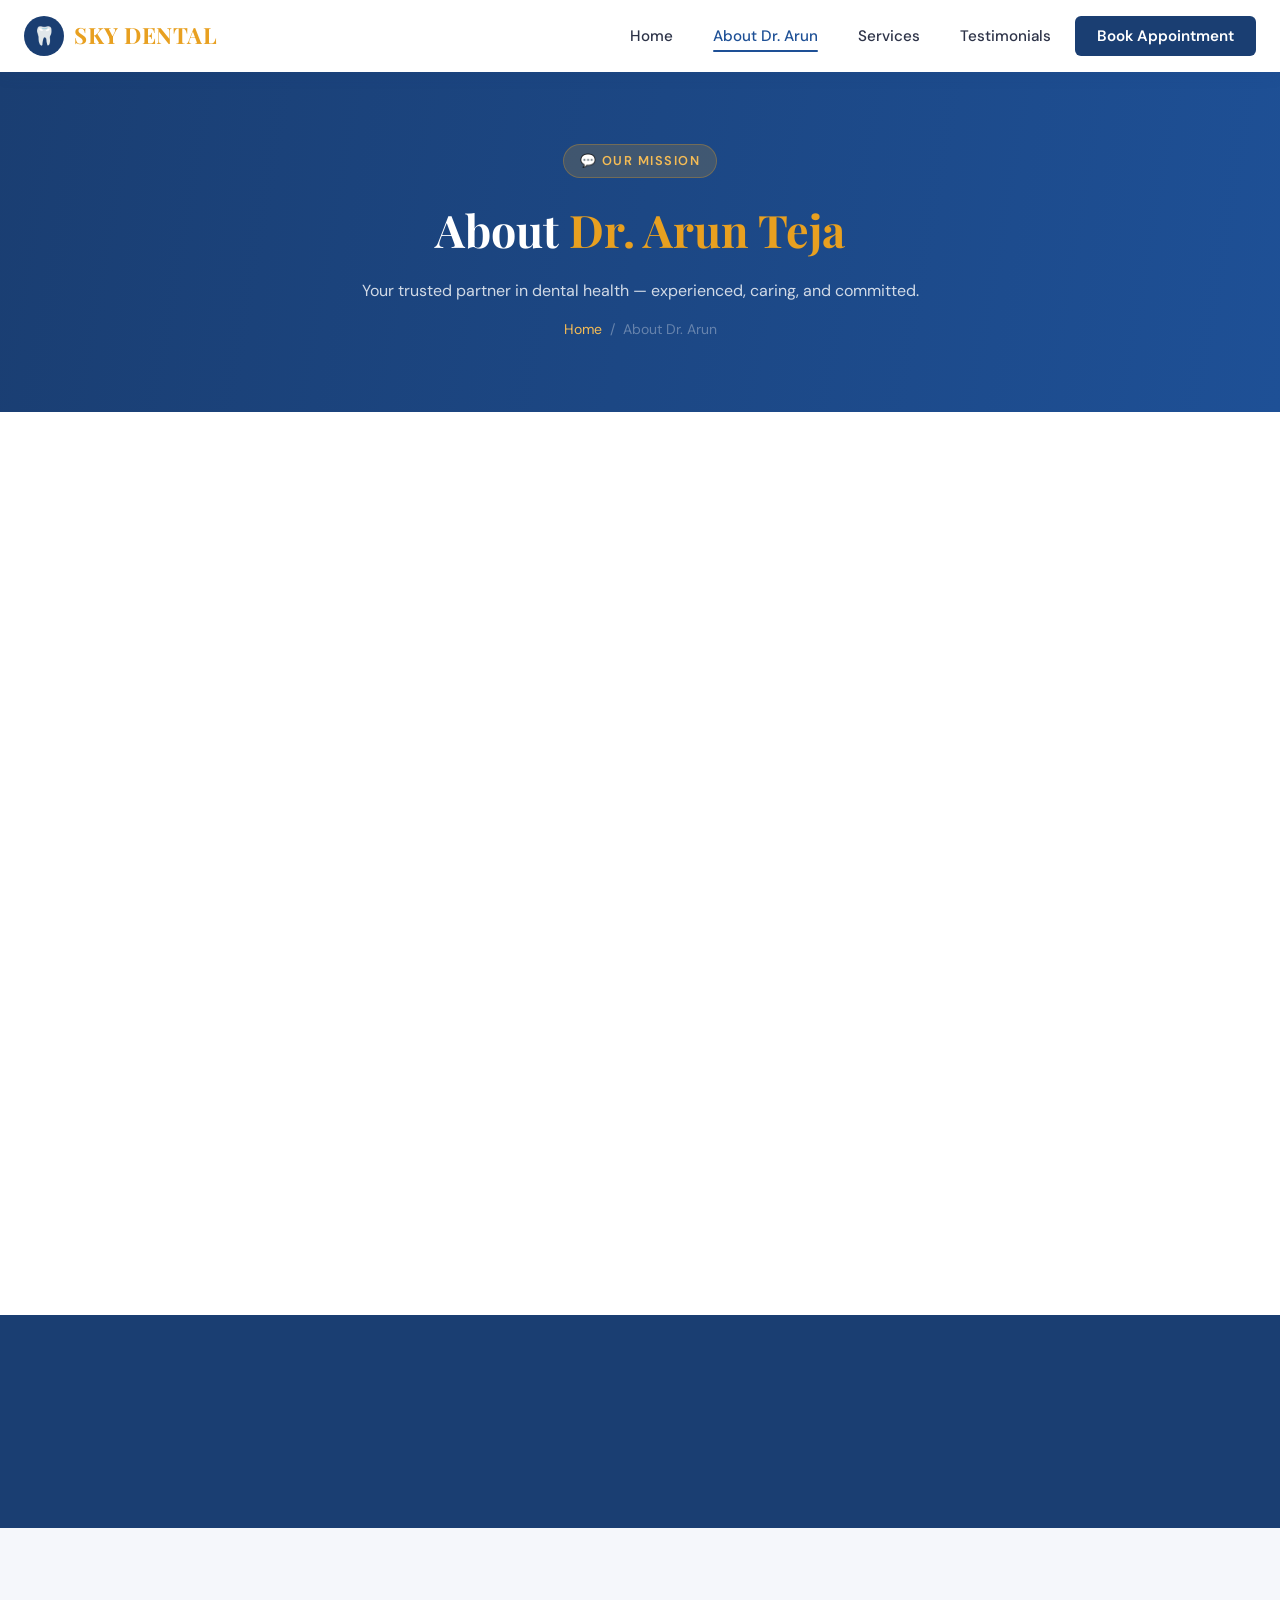
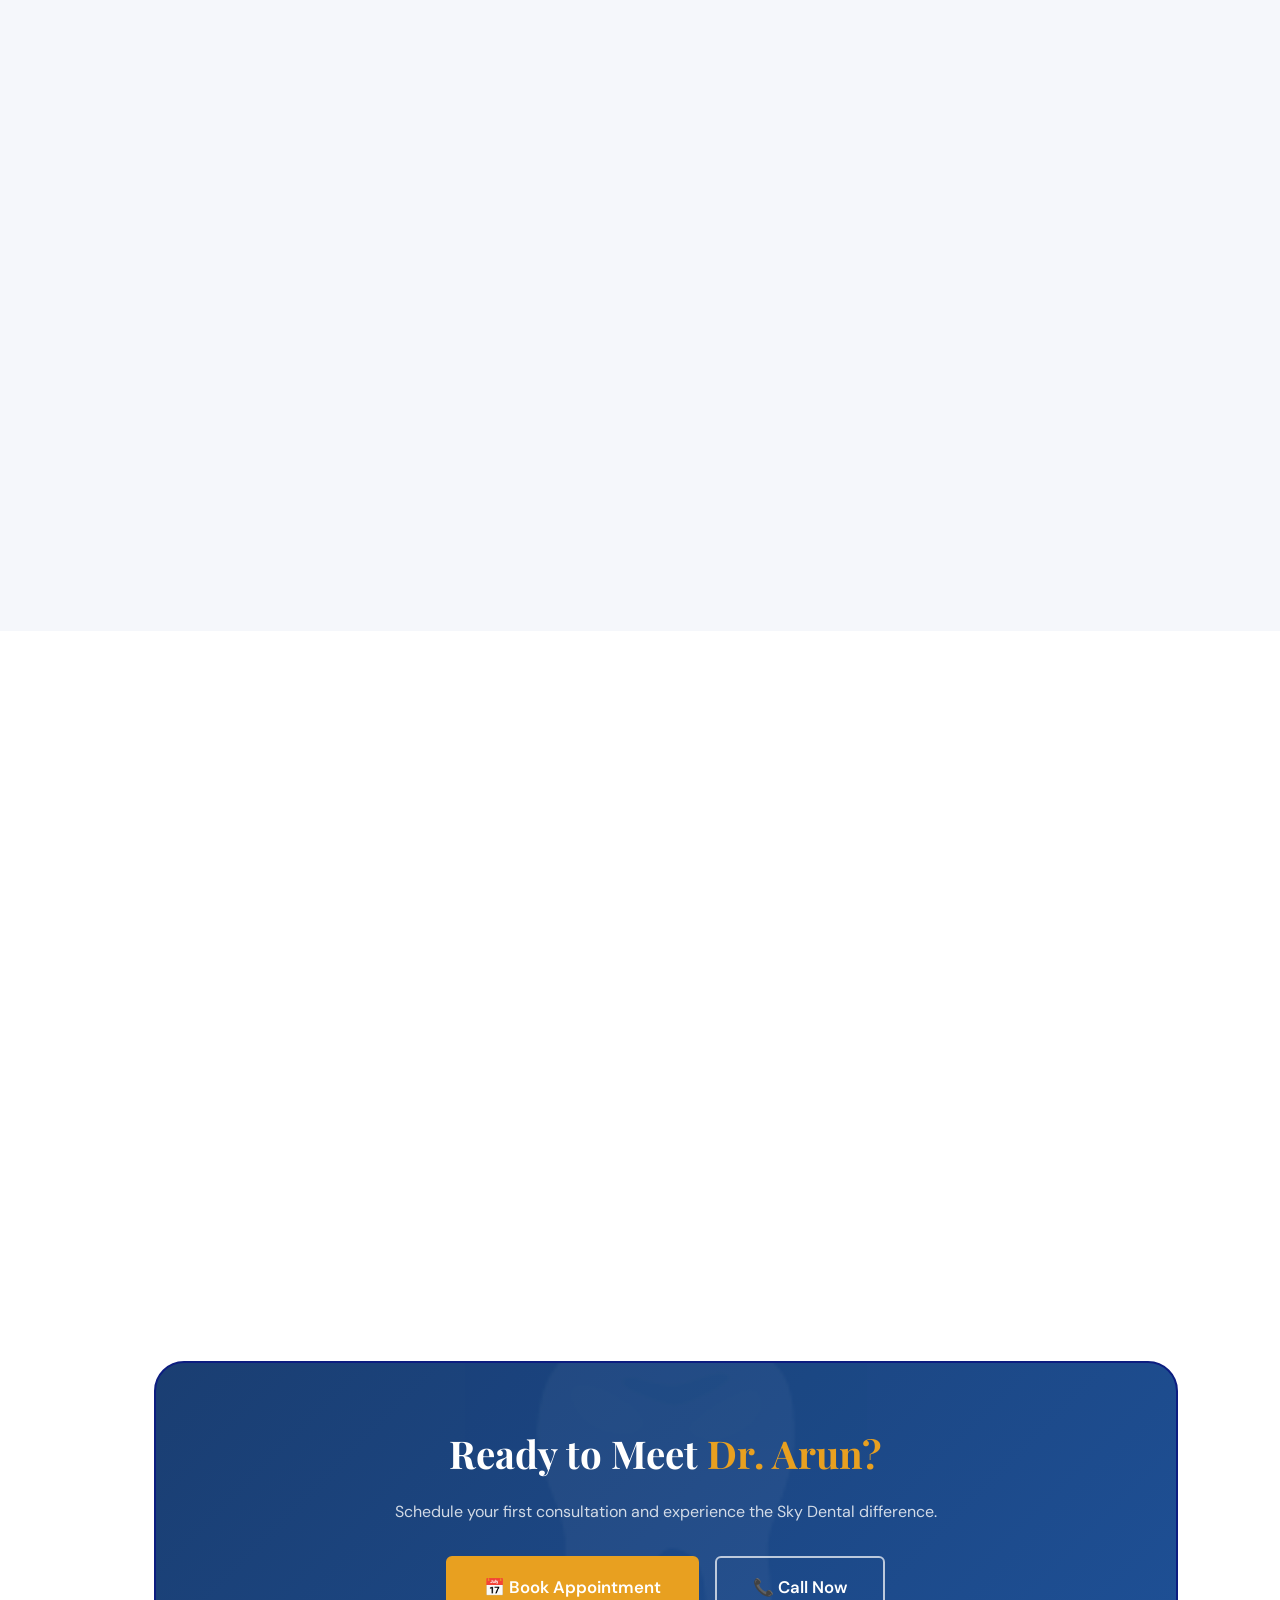
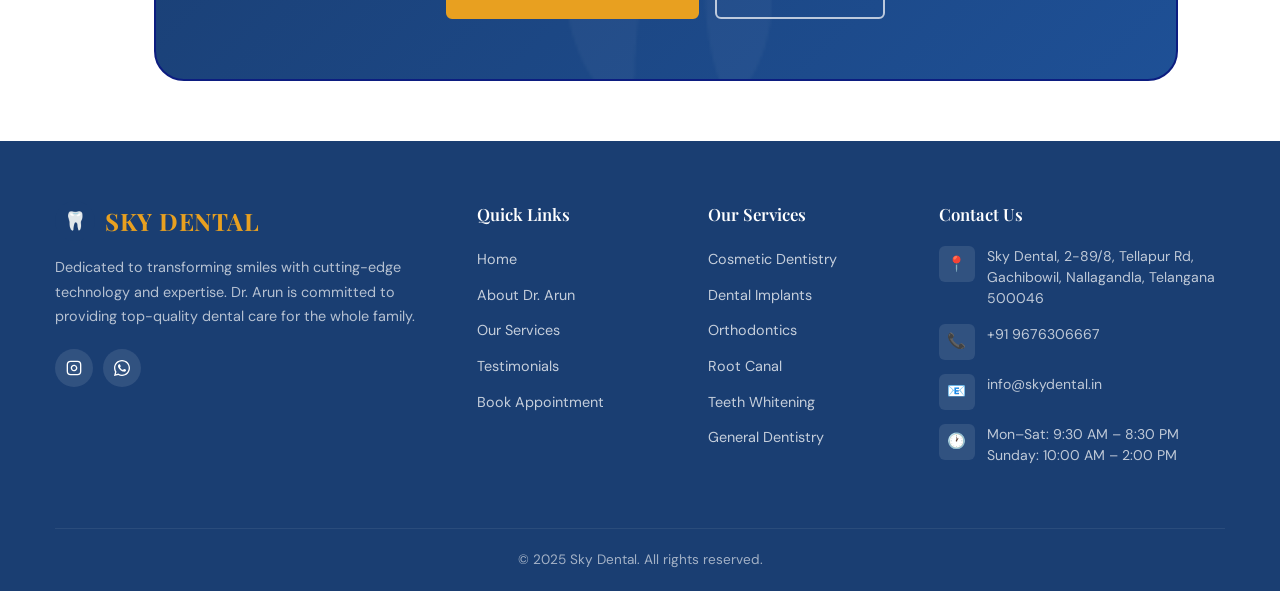
==== about.html @ 4afaedff "first commit" ====
<!DOCTYPE html>
<html lang="en">
<head>
  <meta charset="UTF-8" />
  <meta name="viewport" content="width=device-width, initial-scale=1.0" />
  <meta name="description" content="Learn about Dr. Arun Teja — BDS MDS, Root Canal Specialist and Smile Design Expert at Sky Dental, Nallagandla, Telangana." />
  <title>About Dr. Arun Teja | Sky Dental</title>
  <link rel="icon" href="data:image/svg+xml,<svg xmlns='http://www.w3.org/2000/svg' viewBox='0 0 100 100'><text y='.9em' font-size='90'>🦷</text></svg>" />
  <link rel="stylesheet" href="css/style.css" />
</head>
<body>

  <!-- NAVBAR -->
  <header id="navbar-placeholder"></header>

  <main>
    <!-- ══════════════════════════════════════
         PAGE HERO
    ══════════════════════════════════════ -->
    <section class="page-hero" aria-label="About page header">
      <div class="container">
        <div class="page-hero-content">
          <div class="hero-tag" style="justify-content:center;margin-bottom:16px;">💬 Our Mission</div>
          <h1 style="font-family:var(--font-head);font-size:clamp(2rem,4vw,2.8rem);color:var(--white);margin-bottom:12px;">About <span>Dr. Arun Teja</span></h1>
          <p>Your trusted partner in dental health — experienced, caring, and committed.</p>
          <nav class="breadcrumb" aria-label="Breadcrumb">
            <a href="index.html">Home</a>
            <span>/</span>
            <span>About Dr. Arun</span>
          </nav>
        </div>
      </div>
    </section>

    <!-- ══════════════════════════════════════
         DOCTOR BIO
    ══════════════════════════════════════ -->
    <section class="about-section">
      <div class="container">
        <div class="about-grid">

          <!-- Doctor Photo Placeholder -->
          <div class="doctor-image-wrapper reveal">
            <div class="doctor-photo-placeholder" id="doctor-photo-about">
              <!--
                ╔══════════════════════════════════════════════╗
                ║  DOCTOR PHOTO PLACEHOLDER                    ║
                ║  Replace this section with the actual photo  ║
                ║  by placing an <img> with class              ║
                ║  "doctor-actual-photo" inside this div.      ║
                ╚══════════════════════════════════════════════╝
              -->
                <img src="./images/10 dr.Arun's pic.webp" height="100%" width="100%">
              <!-- <div class="placeholder-icon">👨‍⚕️</div> -->
              <!-- <div class="placeholder-text"> -->
                <!-- <strong>Dr. Arun Teja's Photo</strong><br> -->
                <!-- Replace this placeholder with the actual photo -->
              <!-- </div> -->
            </div>
            <div class="doctor-badge">
              <div class="years">10+</div>
              <div class="badge-label">Years of<br>Excellence</div>
            </div>
          </div>

          <!-- Bio Content -->
          <div class="about-content reveal reveal-delay-2">
            <div class="section-tag">Meet Your Doctor</div>
            <h2 class="section-title">Dr. Arun <span>Teja</span></h2>
            <p class="doctor-title">BDS &nbsp;·&nbsp; MDS (Endodontics) &nbsp;·&nbsp; Root Canal Specialist &nbsp;·&nbsp; Smile Design Expert</p>
            <p class="mt-16"> Dr. Arun Teja completed his BDS from a premier dental institution and subsequently pursued his Masters in Dental Surgery (Endodontics), specializing in Root Canal Therapy.</p>
            <p>
              With over a decade of clinical practice, Dr. Arun has performed thousands of successful procedures, ranging from complex root canal treatments to full-smile makeovers. His expertise in Smile Design has helped hundreds of patients regain their confidence with naturally beautiful smiles.
            </p>
            <p>
              At Sky Dental, Dr. Arun combines international dental techniques with compassionate, patient-centred care — ensuring every patient feels heard, respected, and well-treated.
            </p>

            <div class="credentials-list">
              <div class="credential-item">
                <span class="check">✓</span>
                BDS – Bachelor of Dental Surgery
              </div>
              <div class="credential-item">
                <span class="check">✓</span>
                MDS – Master of Dental Surgery (Endodontics)
              </div>
              <div class="credential-item">
                <span class="check">✓</span>
                Certified Smile Design Expert
              </div>
              <div class="credential-item">
                <span class="check">✓</span>
                Certified in Cosmetic Dentistry & Veneers
              </div>
              <div class="credential-item">
                <span class="check">✓</span>
                Member – Indian Dental Association (IDA)
              </div>
              <div class="credential-item">
                <span class="check">✓</span>
                Member – Telangana State Dental Council
              </div>
            </div>

            <div class="d-flex gap-16 mt-24">
              <a href="appointment.html" class="btn btn-primary">Book Consultation</a>
              <a href="appointment.html" class="btn btn-outline">Book Appointment</a>
            </div>
          </div>
        </div>
      </div>
    </section>

    <!-- ══════════════════════════════════════
         STATS
    ══════════════════════════════════════ -->
    <section style="background:var(--blue-dark);padding:60px 0;">
      <div class="container">
        <div style="display:flex;grid-template-columns:repeat(4, 2fr);gap:44px;text-align:center; flex-wrap:wrap; justify-content: center;">
          <div class="reveal">
            <div style="font-family:var(--font-head);font-size:2.5rem;font-weight:700;color:var(--gold);">5000+</div>
            <div style="color:rgba(255,255,255,0.8);font-size:0.9rem;margin-top:6px;">Happy Patients</div>
          </div>
          <div class="reveal reveal-delay-1">
            <div style="font-family:var(--font-head);font-size:2.5rem;font-weight:700;color:var(--gold);">10+</div>
            <div style="color:rgba(255,255,255,0.8);font-size:0.9rem;margin-top:6px;">Years Experience</div>
          </div>
          <div style="display:grid;grid-template-columns:repeat(2, 4fr);gap:44px;text-align:center;flex-wrap: wrap;justify-content: center;">
          <div class="reveal reveal-delay-2">
            <div style="font-family:var(--font-head);font-size:2.5rem;font-weight:700;color:var(--gold);">2000+</div>
            <div style="color:rgba(255,255,255,0.8);font-size:0.9rem;margin-top:6px;">Root Canals Done</div>
          </div>
          <div class="reveal reveal-delay-3">
            <div style="font-family:var(--font-head);font-size:2.5rem;font-weight:700;color:var(--gold);">4.9★</div>
            <div style="color:rgba(255,255,255,0.8);font-size:0.9rem;margin-top:6px;">Average Rating</div>
          </div>
          </div>
        </div>
      </div>
    </section>

    <!-- ══════════════════════════════════════
         OUR VALUES
    ══════════════════════════════════════ -->
    <section style="background:var(--off-white);padding:80px 0;">
      <div class="container">
        <div class="text-center reveal">
          <div class="section-tag">Our Philosophy</div>
          <h2 class="section-title">Our Core <span>Values</span></h2>
          <p class="section-subtitle">Everything we do at Sky Dental is guided by these core principles.</p>
        </div>

        <div class="values-grid mt-48">
          <div class="value-card reveal reveal-delay-1">
            <h3>🤝 Patient First</h3>
            <p>Every decision we make prioritizes the patient's health, comfort, and well-being above all else. Your trust is our greatest responsibility.</p>
          </div>
          <div class="value-card reveal reveal-delay-2">
            <h3>🔬 Clinical Excellence</h3>
            <p>Continuous learning, advanced training, and investing in the latest technology ensures the highest standard of dental care.</p>
          </div>
          <div class="value-card reveal reveal-delay-3">
            <h3>💛 Compassion</h3>
            <p>We understand dental anxiety. Our entire team is trained to create a warm, reassuring experience from the first call to post-treatment care.</p>
          </div>
          <div class="value-card reveal reveal-delay-1">
            <h3>✨ Integrity</h3>
            <p>Transparent pricing, honest diagnoses, and no unnecessary procedures. We only recommend what you genuinely need.</p>
          </div>
          <div class="value-card reveal reveal-delay-2">
            <h3>🏆 Quality</h3>
            <p>From materials to techniques, we never compromise on quality. Every restoration, implant, and treatment is built to last.</p>
          </div>
          <div class="value-card reveal reveal-delay-3">
            <h3>🌿 Holistic Care</h3>
            <p>We look beyond the tooth — understanding that oral health is deeply connected to overall health and lifestyle.</p>
          </div>
        </div>
      </div>
    </section>

    <!-- ══════════════════════════════════════
         CLINIC OVERVIEW
    ══════════════════════════════════════ -->
    <section class="about-section">
      <div class="container">
        <div class="text-center reveal">
          <div class="section-tag">Our Clinic</div>
          <h2 class="section-title">About <span>Sky Dental</span></h2>
          <p class="section-subtitle">A modern, fully-equipped dental clinic designed for your comfort.</p>
        </div>

        <div style="display:grid;grid-template-columns:1fr 1fr;gap:32px;margin-top:48px;" class="responsive-grid-1">
          <div class="reveal">
            <p style="color:var(--text-muted);line-height:1.8;font-size:0.95rem;">
              Sky Dental was founded with a single vision — to make high-quality dental care accessible, comfortable, and affordable for everyone in the Nallagandla–Gachibowil area.
            </p>
            <p style="color:var(--text-muted);line-height:1.8;font-size:0.95rem;margin-top:14px;">
              The clinic is equipped with digital X-rays, intraoral cameras, state-of-the-art sterilization equipment, and modern dental chairs — all in a soothing, welcoming environment.
            </p>
            <p style="color:var(--text-muted);line-height:1.8;font-size:0.95rem;margin-top:14px;">
              We serve patients across Gachibowil, Nallagandla, Tellapur, Kokapet, and the broader Hyderabad western suburbs.
            </p>
          </div>

          <div class="reveal reveal-delay-2">
            <div style="background:var(--off-white);border-radius:var(--radius-md);padding:28px;border:1px solid var(--gray-200);">
              <h4 style="font-weight:600;margin-bottom:16px;color:var(--text-main);">🏥 Clinic Highlights</h4>
              <div class="credentials-list">
                <div class="credential-item"><span class="check">✓</span> Digital X-Rays & CBCT Scanning</div>
                <div class="credential-item"><span class="check">✓</span> Intraoral Camera for Better Diagnosis</div>
                <div class="credential-item"><span class="check">✓</span> Rotary Endodontics for Painless Root Canals</div>
                <div class="credential-item"><span class="check">✓</span> Laser Dentistry</div>
                <div class="credential-item"><span class="check">✓</span> Sterilized, Hygienic Environment</div>
                <div class="credential-item"><span class="check">✓</span> Easy Parking Available</div>
              </div>
            </div>
          </div>
        </div>
      </div>
    </section>

    <!-- CTA -->
    <section class="cta-banner">
      <div class="container">
        <h2>Ready to Meet <span>Dr. Arun?</span></h2>
        <p>Schedule your first consultation and experience the Sky Dental difference.</p>
        <div class="cta-actions">
          <a href="appointment.html" class="btn btn-gold btn-lg">📅 Book Appointment</a>
          <a href="tel:+919000000000" class="btn btn-outline-white btn-lg">📞 Call Now</a>
        </div>
      </div>
    </section>
  </main>

  <!-- FOOTER -->
  <div id="footer-placeholder"></div>

  <script src="js/components.js"></script>
  <script src="js/main.js"></script>

  <style>
    @media(max-width:768px){
      .responsive-grid-1 { grid-template-columns:1fr !important; }
    }
  </style>
</body>
</html>
---- css/style.css ----
/* =========================================
   SKY DENTAL - Global Stylesheet
   ========================================= */

/* --- Google Fonts Import --- */
@import url('https://fonts.googleapis.com/css2?family=Playfair+Display:wght@400;600;700&family=DM+Sans:wght@300;400;500;600;700&display=swap');

/* --- CSS Variables --- */
:root {
  --blue-dark:    #1a3e72;
  --blue-mid:     #1e5096;
  --blue-light:   #2d6bc4;
  --gold:         #e8a020;
  --gold-light:   #f5bc55;
  --white:        #ffffff;
  --off-white:    #f5f7fb;
  --gray-100:     #f0f2f7;
  --gray-200:     #e2e6ef;
  --gray-400:     #9ba3b8;
  --gray-600:     #5a6278;
  --gray-800:     #2d3348;
  --text-main:    #1e2538;
  --text-muted:   #6b7592;

  --radius-sm:    6px;
  --radius-md:    12px;
  --radius-lg:    20px;
  --radius-full:  999px;

  --shadow-sm:    0 2px 8px rgba(26,62,114,0.08);
  --shadow-md:    0 6px 24px rgba(26,62,114,0.13);
  --shadow-lg:    0 16px 48px rgba(26,62,114,0.18);

  --transition:   all 0.3s ease;
  --font-head:    'Playfair Display', Georgia, serif;
  --font-body:    'DM Sans', sans-serif;
}

/* --- Reset & Base --- */
*, *::before, *::after { box-sizing: border-box; margin: 0; padding: 0; }
html { scroll-behavior: smooth; font-size: 16px; }
body {
  font-family: var(--font-body);
  color: var(--text-main);
  background: var(--white);
  line-height: 1.6;
  -webkit-font-smoothing: antialiased;
}
img { max-width: 100%; height: auto; display: block; }
a { text-decoration: none; color: inherit; }
ul { list-style: none; }
button, input, select, textarea { font-family: inherit; }
section { padding: 80px 0; }

/* --- Container --- */
.container {
  max-width: 1200px;
  margin: 0 auto;
  /* padding-right: 0 24px */
  width:100%;
  padding-left: 15px;
  padding-right: 15px;
}

/* =========================================
   NAVBAR
   ========================================= */
#navbar-placeholder { position: sticky; top: 0; z-index: 1000; }

.navbar {
  background: var(--white);
  box-shadow: 0 2px 16px rgba(26,62,114,0.10);
  padding: 0 24px;
  display: flex;
  align-items: center;
  justify-content: space-between;
  height: 72px;
  position: relative;
}

/* Logo */
.nav-logo {
  display: flex;
  align-items: center;
  gap: 10px;
  text-decoration: none;
}
.nav-logo .logo-icon {
  width: 40px;
  height: 40px;
  background: var(--blue-dark);
  border-radius: 50%;
  display: flex;
  align-items: center;
  justify-content: center;
  color: var(--gold);
  font-size: 18px;
}
.nav-logo .logo-text {
  font-family: var(--font-head);
  font-size: 1.4rem;
  font-weight: 700;
  color: var(--gold);
  letter-spacing: 0.5px;
}

/* Nav links */
.nav-links {
  display: flex;
  align-items: center;
  gap: 8px;
}
.nav-links a {
  padding: 8px 16px;
  border-radius: var(--radius-sm);
  font-weight: 500;
  font-size: 0.95rem;
  color: var(--gray-800);
  transition: var(--transition);
  position: relative;
}
.nav-links a::after {
  content: '';
  position: absolute;
  bottom: 2px;
  left: 16px;
  right: 16px;
  height: 2px;
  background: var(--blue-mid);
  transform: scaleX(0);
  transition: transform 0.3s ease;
  border-radius: 2px;
}
.nav-links a:hover::after,
.nav-links a.active::after { transform: scaleX(1); }
.nav-links a:hover, .nav-links a.active {
  color: var(--blue-mid);
}

/* CTA Button */
.btn-nav {
  background: var(--blue-dark);
  color: var(--white) !important;
  padding: 10px 22px !important;
  border-radius: var(--radius-sm) !important;
  font-weight: 600 !important;
  transition: var(--transition) !important;
}
.btn-nav:hover {
  background: var(--blue-mid) !important;
  transform: translateY(-1px);
  box-shadow: var(--shadow-md);
}
.btn-nav::after { display: none !important; }

/* Hamburger */
.hamburger {
  display: none;
  flex-direction: column;
  gap: 5px;
  cursor: pointer;
  padding: 4px;
  background: none;
  border: none;
}
.hamburger span {
  display: block;
  width: 26px;
  height: 2px;
  background: var(--blue-dark);
  border-radius: 2px;
  transition: var(--transition);
}
.hamburger.open span:nth-child(1) { transform: translateY(7px) rotate(45deg); }
.hamburger.open span:nth-child(2) { opacity: 0; }
.hamburger.open span:nth-child(3) { transform: translateY(-7px) rotate(-45deg); }

/* Mobile nav */
.mobile-nav {
  display: none;
  flex-direction: column;
  background: var(--white);
  position: absolute;
  top: 52px;
  left: 0;
  right: 0;
  padding: 16px 24px 24px;
  box-shadow: var(--shadow-md);
  z-index: 999;
  border-top: 1px solid var(--gray-200);
  gap:0.8rem;
  /* gap:5px; */
  transform-origin: top;
  margin-top: 1%;
  
}
.mobile-nav.open { 
  display: flex;
  
 }
.mobile-nav a {
  padding: 12px 0;
  border-bottom: 1px solid var(--gray-100);
  font-weight: 500;
  color: var(--gray-800);
  transition: var(--transition);
}
.mobile-nav a:hover { color: var(--blue-mid); padding-left: 8px; }
.mobile-nav a:last-child { border-bottom: none; }
.mobile-nav .btn-nav {
  margin-top: 12%;
  background: var(--blue-dark);
  color: var(--white) !important;
  text-align: center;
  padding: 5px 20px !important;
  border-radius: var(--radius-sm) !important;
  font-weight: 600 !important;
}

/* =========================================
   FOOTER
   ========================================= */
.footer {
  background: var(--blue-dark);
  color: rgba(255,255,255,0.85);
  padding: 60px 0 0;
}
.footer-grid {
  display: grid;
  grid-template-columns: 2fr 1fr 1fr 1.5fr;
  gap: 40px;
  padding-bottom: 48px;
}
.footer-brand .logo-text { color: var(--gold); font-size: 1.5rem; }
.footer-brand p {
  margin-top: 14px;
  font-size: 0.9rem;
  line-height: 1.7;
  opacity: 0.8;
}
.footer-socials {
  display: flex;
  gap: 10px;
  margin-top: 20px;
}
.social-link {
  width: 38px; height: 38px;
  background: rgba(255,255,255,0.1);
  border-radius: 50%;
  display: flex; align-items: center; justify-content: center;
  font-size: 1rem;
  color: var(--white);
  transition: var(--transition);
}
.social-link:hover { background: var(--gold); transform: translateY(-2px); }

.footer-col h4 {
  font-family: var(--font-head);
  font-size: 1.05rem;
  color: var(--white);
  margin-bottom: 18px;
  font-weight: 600;
  /* display: flex; */
}
.footer-col ul li {
   margin-bottom: 10px; 
   }
.footer-col ul li a {
  font-size: 0.9rem;
  color: rgba(255,255,255,0.75);
  transition: var(--transition);
}
.footer-col ul li a:hover { color: var(--gold); padding-left: 6px; }

.footer-contact-item {
  display: flex;
  align-items: flex-start;
  gap: 12px;
  margin-bottom: 14px;

}
.footer-contact-item .icon {
  width: 36px; height: 36px;
  background: rgba(255,255,255,0.1);
  border-radius: var(--radius-sm);
  display: flex; align-items: center; justify-content: center;
  font-size: 0.95rem;
  flex-shrink: 0;
  color: var(--gold);
}
.footer-contact-item p { font-size: 0.88rem; opacity: 0.85; line-height: 1.5; }

.footer-bottom {
  border-top: 1px solid rgba(255,255,255,0.1);
  padding: 20px 37%;
  /* padding-left:37%; */
  /* padding-right: 37%; */
  /* display: flex; */
  align-items: center;
  /* justify-content: space-between; */
  font-size: 0.85rem;
  opacity: 0.7;
  text-align: center;
}

/* .footer-links-wrapper{display:flex; gap:40px; justify-content: space-between; align-items: flex-start;} */
/* .footer-links-wrapper .footer-col{} */

/* =========================================
   BUTTONS
   ========================================= */
.btn {
  display: inline-flex;
  align-items: center;
  gap: 8px;
  padding: 12px 28px;
  border-radius: var(--radius-sm);
  font-weight: 600;
  font-size: 0.95rem;
  cursor: pointer;
  transition: var(--transition);
  border: 2px solid transparent;
  text-decoration: none;
}
.btn-primary {
  background: var(--blue-dark);
  color: var(--white);
  border-color: var(--blue-dark);
}
.btn-primary:hover {
  background: var(--blue-mid);
  border-color: var(--blue-mid);
  transform: translateY(-2px);
  box-shadow: var(--shadow-md);
}
.btn-gold {
  background: var(--gold);
  color: var(--white);
  border-color: var(--gold);
}
.btn-gold:hover {
  background: var(--gold-light);
  border-color: var(--gold-light);
  transform: translateY(-2px);
  box-shadow: var(--shadow-md);
}
.btn-outline {
  background: transparent;
  color: var(--blue-dark);
  border-color: var(--blue-dark);
}
.btn-outline:hover {
  background: var(--blue-dark);
  color: var(--white);
  transform: translateY(-2px);
}
.btn-outline-white {
  background: transparent;
  color: var(--white);
  border-color: rgba(255,255,255,0.7);
}
.btn-outline-white:hover {
  background: var(--white);
  color: var(--blue-dark);
  border-color: var(--white);
}
.btn-sm { padding: 8px 20px; font-size: 0.875rem; }
.btn-lg { padding: 16px 36px; font-size: 1.05rem; }

/* =========================================
   SECTION TITLES
   ========================================= */
.section-title {
  font-family: var(--font-head);
  font-size: clamp(1.8rem, 3vw, 2.4rem);
  font-weight: 700;
  color: var(--text-main);
  line-height: 1.3;
}
.section-title span { color: var(--gold); }
.section-subtitle {
  font-size: 1rem;
  color: var(--text-muted);
  margin-top: 10px;
  max-width: 560px;
}
.section-tag {
  display: inline-block;
  background: rgba(30,80,150,0.08);
  color: var(--blue-mid);
  font-size: 0.8rem;
  font-weight: 600;
  letter-spacing: 1.5px;
  text-transform: uppercase;
  padding: 5px 14px;
  border-radius: var(--radius-full);
  margin-bottom: 14px;

}
.text-center { text-align: center; }
.text-center .section-subtitle { margin: 10px auto 0; }

/* =========================================
   HERO SECTION
   ========================================= */
.hero {
  position: relative;
  min-height: 540px;
  display: flex;
  align-items: center;
  /* text-align: center; */
  overflow: hidden;
  /* margin: 0; */
  background: linear-gradient(100deg, var(--blue-dark) 0%, #1e5096 50%, #2563a8 100%);
}
.hero-bg-image {
  position: absolute;
  inset: 0;
  background-image: url('../images/10\ dr.Arun\'s\ pic.webp');
  background-size: cover;
  background-position: center right; 
  opacity: 0.22;
}
.hero-overlay {
  position: absolute;
  inset: 0;
  background: linear-gradient(90deg, rgba(26,62,114,0.96) 0%, rgba(26,62,114,0.6) 60%, rgba(26,62,114,0.1) 100%);
}
.hero-content {
  position: relative;
  z-index: 2;
  max-width: 760%;
  padding: 60px 0;
  width:100%;
  padding-right: 850px;
  /* margin:  auto; */
  
 
  
}
.hero-tag {
  display: inline-flex;
  align-items: center;
  gap: 8px;
  background: rgba(232,160,32,0.18);
  color: var(--gold-light);
  font-size: 0.8rem;
  font-weight: 600;
  letter-spacing: 1.5px;
  text-transform: uppercase;
  padding: 6px 16px;
  border-radius: var(--radius-full);
  margin-bottom: 50px;
  border: 1px solid rgba(232,160,32,0.3);
}
.hero-title {
  font-family: var(--font-head);
  font-size: clamp(2.2rem, 4.5vw, 3.4rem);
  font-weight: 700;
  color: var(--white);
  line-height: 1.2;
  margin-bottom: 18px;
}
.hero-title span { color: var(--gold); }
.hero-desc {
  font-size: 1.1rem;
  color: rgba(255,255,255,0.85);
  margin-bottom: 36px;
  line-height: 1.7;
}
.hero-actions { display: flex; gap: 16px; flex-wrap: wrap; }
.hero-stats {
  display: flex;
  gap: 15px;
  margin-top: 48px;
  
}
.hero-stat { text-align: center; }
.hero-stat .num {
  font-family: var(--font-head);
  font-size: 1.9rem;
  font-weight: 700;
  color: var(--gold);
  line-height: 1;
}
.hero-stat .label {
  font-size: 0.8rem;
  color: rgba(255,255,255,0.7);
  margin-top: 4px;
}
.hero-stat-divider {
  width: 1px;
  background: rgba(255,255,255,0.2);
  align-self: stretch;
  margin: 4px 0;
}

/* =========================================
   SERVICES SECTION
   ========================================= */
.services-section { 
  background: var(--off-white);
  padding: 20px;
 }

.services-grid {
  display: grid;
  grid-template-columns: repeat(3, 1fr);
  gap: 24px;
  margin-top: 48px;
}
.service-card {
  background: var(--white);
  border-radius: var(--radius-md);
  padding: 32px 28px;
  transition: var(--transition);
  border: 1px solid var(--gray-200);
  position: relative;
  overflow: hidden;
}
.service-card::before {
  content: '';
  position: absolute;
  top: 0; left: 0; right: 0;
  height: 4px;
  background: var(--blue-dark);
  transform: scaleX(0);
  transition: transform 0.3s ease;
  transform-origin: left;
}
.service-card:hover {
  transform: translateY(-6px);
  box-shadow: var(--shadow-md);
  border-color: transparent;
}
.service-card:hover::before { transform: scaleX(1); }
.service-icon {
  width: 56px; height: 56px;
  background: rgba(30,80,150,0.08);
  border-radius: var(--radius-md);
  display: flex; align-items: center; justify-content: center;
  font-size: 1.6rem;
  margin-bottom: 20px;
  transition: var(--transition);
}
.service-card:hover .service-icon { background: var(--blue-dark); }
.service-card h3 {
  font-family: var(--font-head);
  font-size: 1.15rem;
  font-weight: 600;
  color: var(--text-main);
  margin-bottom: 10px;
}
.service-card p { font-size: 0.9rem; color: var(--text-muted); line-height: 1.65; }
.service-card .learn-more {
  display: inline-flex;
  align-items: center;
  gap: 6px;
  margin-top: 18px;
  font-size: 0.875rem;
  font-weight: 600;
  color: var(--blue-mid);
  transition: var(--transition);
}
.service-card .learn-more:hover { gap: 10px; color: var(--blue-dark); }

/* =========================================
   ABOUT / DOCTOR SECTION
   ========================================= */
.about-section { background: var(--white); }
.about-grid {
  display: grid;
  grid-template-columns: 1fr 1fr;
  gap: 64px;
  align-items: center;

  /* margin-top: 48px; */
}
.doctor-image-wrapper {
  position: relative;
}
.doctor-photo-placeholder {
  width: 100%;
  /* aspect-ratio: 4/5; */
  background: linear-gradient(135deg, var(--gray-100) 0%, var(--gray-200) 100%);
  border-radius: var(--radius-lg);
  display: flex;
  flex-direction: column;
  align-items: center;
  justify-content: center;
  gap: 16px;
  color: var(--gray-400);
  font-size: 0.9rem;
  border: 2px dashed var(--gray-200);
  overflow: hidden;
  position: relative;
}
.doctor-photo-placeholder img.doctor-actual-photo {
  position: absolute;
  inset: 0;
  width: 100%;
  height: 100%;
  object-fit: cover;
  border-radius: var(--radius-lg);
}
.doctor-photo-placeholder .placeholder-icon { font-size: 4rem; opacity: 0.4; }
.doctor-photo-placeholder .placeholder-text { font-size: 0.85rem; opacity: 0.6; text-align: center; }

.doctor-badge {
  position: absolute;
  bottom: -20px;
  right: -20px;
  background: var(--blue-dark);
  color: var(--white);
  padding: 18px 24px;
  border-radius: var(--radius-md);
  box-shadow: var(--shadow-lg);
  text-align: center;
}
.doctor-badge .years { font-size: 2rem; font-weight: 700; color: var(--gold); font-family: var(--font-head); }
.doctor-badge .badge-label { font-size: 0.78rem; opacity: 0.85; margin-top: 2px; }

.about-content .section-tag { margin-bottom: 10px; }
.about-content h2 { margin-bottom: 8px; }
.about-content .doctor-name { font-family: var(--font-head); font-size: 1.5rem; color: var(--blue-dark); }
.about-content .doctor-name span { color: var(--gold); }
.about-content .doctor-title {
  font-size: 0.9rem;
  color: var(--text-muted);
  font-weight: 500;
  margin-bottom: 20px;
}
.about-content p { font-size: 0.95rem; color: var(--text-muted); line-height: 1.75; margin-bottom: 16px; }
.credentials-list {
  display: flex;
  flex-direction: column;
  gap: 12px;
  margin: 24px 0;
}
.credential-item {
  display: flex;
  align-items: center;
  gap: 12px;
  font-size: 0.92rem;
  color: var(--gray-800);
}
.credential-item .check {
  width: 22px; height: 22px;
  background: rgba(30,80,150,0.1);
  border-radius: 50%;
  display: flex; align-items: center; justify-content: center;
  color: var(--blue-mid);
  font-size: 0.75rem;
  flex-shrink: 0;
}

/* =========================================
   WHY CHOOSE US
   ========================================= */
.why-section { background: var(--off-white); }
.why-grid {
  display: grid;
  grid-template-columns: repeat(4, 1fr);
  gap: 20px;
  margin-top: 48px;
}
.why-card {
  background: var(--white);
  border-radius: var(--radius-md);
  padding: 32px 24px;
  text-align: center;
  transition: var(--transition);
  border: 1px solid var(--gray-200);
}
.why-card:nth-child(1) { border-top: 4px solid #8ecdf5; }
.why-card:nth-child(2) { border-top: 4px solid #a8e6c4; }
.why-card:nth-child(3) { border-top: 4px solid #f5b8c8; }
.why-card:nth-child(4) { border-top: 4px solid #f5d8a0; }
.why-card:hover { transform: translateY(-4px); box-shadow: var(--shadow-md); }
.why-card-icon {
  width: 64px; height: 64px;
  border-radius: var(--radius-md);
  display: flex; align-items: center; justify-content: center;
  font-size: 1.8rem;
  margin: 0 auto 20px;
}
.why-card:nth-child(1) .why-card-icon { background: #ddf0fc; }
.why-card:nth-child(2) .why-card-icon { background: #ddf5ec; }
.why-card:nth-child(3) .why-card-icon { background: #fce8ed; }
.why-card:nth-child(4) .why-card-icon { background: #fdf3e0; }
.why-card h3 { font-size: 1rem; font-weight: 600; color: var(--text-main); margin-bottom: 10px; }
.why-card p { font-size: 0.875rem; color: var(--text-muted); line-height: 1.6; }

/* =========================================
   TESTIMONIALS
   ========================================= */
.testimonials-section { background: var(--white); }
.testimonials-slider-wrapper {
  position: relative;
  overflow: hidden;
  margin-top: 48px;
}
.testimonials-track {
  display: flex;
  transition: transform 0.5s ease;
}
.testimonial-slide {
  min-width: 100%;
  display: grid;
  grid-template-columns: repeat(3, 1fr);
  gap: 24px;
  padding: 4px;
}
.testimonial-card {
  background: var(--off-white);
  border-radius: var(--radius-md);
  padding: 28px;
  border: 1px solid var(--gray-200);
  position: relative;
  transition: var(--transition);
}
.testimonial-card:hover { transform: translateY(-4px); box-shadow: var(--shadow-md); }
.quote-icon {
  font-size: 2.5rem;
  color: var(--blue-dark);
  opacity: 0.15;
  font-family: Georgia, serif;
  line-height: 1;
  margin-bottom: 8px;
}
.testimonial-card p {
  font-size: 0.92rem;
  color: var(--text-muted);
  line-height: 1.7;
  margin-bottom: 20px;
}
.testimonial-author {
  display: flex;
  align-items: center;
  gap: 12px;
}
.author-avatar {
  width: 44px; height: 44px;
  border-radius: 50%;
  background: var(--blue-dark);
  display: flex; align-items: center; justify-content: center;
  color: var(--white);
  font-weight: 700;
  font-size: 1rem;
  flex-shrink: 0;
}
.author-name { font-weight: 600; font-size: 0.9rem; color: var(--text-main); }
.author-label { font-size: 0.8rem; color: var(--text-muted); }
.stars { color: var(--gold); font-size: 0.85rem; letter-spacing: 1px; margin-top: 3px; }

.slider-controls {
  display: flex;
  align-items: center;
  justify-content: center;
  gap: 12px;
  margin-top: 32px;
}
.slider-dot {
  width: 10px; height: 10px;
  background: var(--gray-200);
  border-radius: 50%;
  cursor: pointer;
  transition: var(--transition);
  border: none;
}
.slider-dot.active {
  background: var(--blue-dark);
  width: 28px;
  border-radius: var(--radius-full);
}
.slider-btn {
  width: 40px; height: 40px;
  border-radius: 50%;
  border: 2px solid var(--gray-200);
  background: var(--white);
  display: flex; align-items: center; justify-content: center;
  cursor: pointer;
  transition: var(--transition);
  color: var(--blue-dark);
  font-size: 1rem;
}
.slider-btn:hover { background: var(--blue-dark); color: var(--white); border-color: var(--blue-dark); }

/* =========================================
   CTA BANNER
   ========================================= */
.cta-banner {
  background: linear-gradient(135deg, var(--blue-dark) 0%, #1e5096 100%);
  padding: 60px 20px;
  text-align: center;
  position: relative;
  overflow: hidden;
  border:2px solid rgb(12, 29, 128);
  margin:60px -20px;
  border-radius: 30px;
  margin-left: 12%;
  width: 80%;

}
.cta-banner::before {
  content: '🦷';
  position: absolute;
  font-size: 20rem;
  opacity: 0.04;
  top: 50%;
  left: 50%;
  transform: translate(-50%, -50%);
}
.cta-banner h2 {
  font-family: var(--font-head);
  font-size: clamp(1.8rem, 3vw, 2.5rem);
  color: var(--white);
  margin-bottom: 14px;
  position: relative;
}
.cta-banner h2 span { color: var(--gold); }
.cta-banner p { color: rgba(255,255,255,0.8); font-size: 1rem; margin-bottom: 32px; position: relative; }
.cta-actions { display: flex; gap: 16px; justify-content: center; flex-wrap: wrap; position: relative; }

/* =========================================
   CONTACT INFO CARDS
   ========================================= */
.contact-info-grid {
  display: grid;
  grid-template-columns: repeat(3, 1fr);
  gap: 24px;
  margin-top: 48px;

}
.contact-info-card {
  background: var(--white);
  border-radius: var(--radius-md);
  padding: 32px 28px;
  text-align: center;
  border: 1px solid var(--gray-200);
  transition: var(--transition);
  width:80%;
  /* margin:60px 20px; */
  margin-left: 12%;
  
}
.contact-info-card:hover { transform: translateY(-4px); box-shadow: var(--shadow-md); }
.contact-info-icon {
  width: 60px; 
  height: 60px;
  background: rgba(30,80,150,0.08);
  border-radius: 50%;
  display: flex; 
  align-items: center; 
  justify-content: center;
  font-size: 1.5rem;
  margin: 0 auto 18px;
  color: var(--blue-mid);
  margin-left: 12%;
  
}
.contact-info-card h3 { font-size: 1rem; font-weight: 600; margin-bottom: 8px; color: var(--text-main);}
.contact-info-card p { font-size: 0.9rem; color: var(--text-muted); line-height: 1.6; }
.contact-info-card a { color: var(--blue-mid); font-weight: 500; }

/* =========================================
   CONTACT FORM
   ========================================= */
.contact-form-section { background: var(--off-white); }
.contact-form-wrapper {
  display: grid;
  grid-template-columns: 1fr 1fr;
  gap: 48px;
  align-items: start;
}
.form-card {
  background: var(--white);
  border-radius: var(--radius-lg);
  padding: 40px;
  box-shadow: var(--shadow-sm);
  border: 1px solid var(--gray-200);
}
.form-group { margin-bottom: 20px; }
.form-group label {
  display: block;
  font-size: 0.875rem;
  font-weight: 600;
  color: var(--gray-800);
  margin-bottom: 8px;
}
.form-group label span { color: #e53e3e; }
.form-control {
  width: 100%;
  padding: 12px 16px;
  border: 1.5px solid var(--gray-200);
  border-radius: var(--radius-sm);
  font-size: 0.95rem;
  color: var(--text-main);
  background: var(--white);
  transition: var(--transition);
  outline: none;
}
.form-control:focus {
  border-color: var(--blue-mid);
  box-shadow: 0 0 0 3px rgba(30,80,150,0.08);
}
.form-control::placeholder { color: var(--gray-400); }
textarea.form-control { resize: vertical; min-height: 110px; }
.form-row { display: grid; grid-template-columns: 1fr 1fr; gap: 16px; }

/* Map placeholder */
.map-wrapper {
  border-radius: var(--radius-lg);
  overflow: hidden;
  border: 1px solid var(--gray-200);
  box-shadow: var(--shadow-sm);
}
.map-wrapper iframe {
  width: 100%;
  height: 400px;
  border: none;
  display: block;
  grid-template-columns: 1fr 1fr;
}
.map-info {
  background: var(--white);
  padding: 24px;
}
.map-info h4 { font-weight: 600; font-size: 1rem; margin-bottom: 8px; color: var(--text-main); }
.map-info p { font-size: 0.875rem; color: var(--text-muted); margin-bottom: 12px; }

/* =========================================
   APPOINTMENT PAGE
   ========================================= */
.appointment-hero {
  background: linear-gradient(100deg, var(--blue-dark) 0%, var(--blue-mid) 100%);
  padding: 72px 0;
  text-align: center;
}
.appointment-hero h1 { font-family: var(--font-head); font-size: 2.5rem; color: var(--white); }
.appointment-hero h1 span { color: var(--gold); }
.appointment-hero p { color: rgba(255,255,255,0.8); margin-top: 12px; font-size: 1rem; }
.appointment-form-section { background: var(--off-white); padding: 80px 0; }
.appointment-form-grid {
  display: grid;
  grid-template-columns: 1.4fr 1fr;
  gap: 48px;
  align-items: start;
}
.appt-info-card {
  background: var(--blue-dark);
  border-radius: var(--radius-lg);
  padding: 40px;
  color: var(--white);
}
.appt-info-card h3 { font-family: var(--font-head); font-size: 1.3rem; margin-bottom: 20px; color: var(--gold); }
.appt-info-item {
  display: flex;
  align-items: flex-start;
  gap: 14px;
  margin-bottom: 20px;
}
.appt-info-item .icon {
  width: 40px; height: 40px;
  background: rgba(255,255,255,0.1);
  border-radius: var(--radius-sm);
  display: flex; align-items: center; justify-content: center;
  font-size: 1rem;
  color: var(--gold);
  flex-shrink: 0;
}
.appt-info-item h4 { font-size: 0.9rem; font-weight: 600; margin-bottom: 2px; }
.appt-info-item p { font-size: 0.85rem; opacity: 0.75; line-height: 1.5; }
.hours-table { width: 100%; font-size: 0.875rem; }
.hours-table tr { border-bottom: 1px solid rgba(255,255,255,0.08); }
.hours-table td { padding: 10px 0; }
.hours-table td:last-child { text-align: right; color: var(--gold-light); }

/* =========================================
   SUCCESS / ERROR MESSAGES
   ========================================= */
.alert {
  padding: 14px 20px;
  border-radius: var(--radius-sm);
  font-size: 0.9rem;
  font-weight: 500;
  margin-bottom: 20px;
  display: flex;
  align-items: center;
  gap: 10px;
}
.alert-success { background: #d4edda; color: #155724; border: 1px solid #c3e6cb; }
.alert-error { background: #f8d7da; color: #721c24; border: 1px solid #f5c6cb; }
.alert-hidden { display: none; }

/* =========================================
   PAGE HERO (inner pages)
   ========================================= */
.page-hero {
  background: linear-gradient(100deg, var(--blue-dark) 0%, var(--blue-mid) 100%);
  padding: 72px 0;
  text-align: center;
}
.page-hero-content { text-align: center;  }
.page-hero h1 {
  font-family: var(--font-head);
  font-size: clamp(1.8rem, 3vw, 2.5rem);
  color: var(--white);
  margin-bottom: 10px;
}
.page-hero h1 span { color: var(--gold); }
.page-hero p { color: rgba(255,255,255,0.8); font-size: 1rem; }
.breadcrumb {
  display: flex;
  align-items: center;
  justify-content: center;
  gap: 8px;
  margin-top: 14px;
  font-size: 0.875rem;
  color: rgba(255,255,255,0.65);
}
.breadcrumb a { color: var(--gold-light); }
.breadcrumb span { opacity: 0.5; }

/* =========================================
   ABOUT PAGE
   ========================================= */
.values-grid {
  display: grid;
  grid-template-columns: repeat(3, 1fr);
  gap: 24px;
  margin-top: 48px;
}
.value-card {
  background: var(--white);
  border-radius: var(--radius-md);
  padding: 32px 24px;
  border-left: 4px solid var(--blue-dark);
  box-shadow: var(--shadow-sm);
  transition: var(--transition);
}
.value-card:hover { transform: translateY(-4px); box-shadow: var(--shadow-md); }
.value-card h3 { font-size: 1.05rem; font-weight: 600; margin-bottom: 10px; color: var(--text-main); }
.value-card p { font-size: 0.875rem; color: var(--text-muted); line-height: 1.65; }

/* =========================================
   SERVICES PAGE
   ========================================= */
.service-detail-card {
  display: grid;
  grid-template-columns:  1fr 1fr;
  gap: 20px;
  background: var(--white);
  border-radius: 20px;
  padding: 20px;
  border: 3px solid var(--gray-200);
  /* transition: var(--transition); */
  margin-bottom: 24px;
  align-items: center;
  text-align: center;
  max-width:1100px;
  margin: 5%;
  
}
.service-detail-card:hover { box-shadow: var(--shadow-md); transform: translateY(-2px); }
.service-detail-icon {
   /* width: 50%; height:50%; */
   /* background: rgba(30,80,150,0.08); */
  /* border-radius: var(--radius-md); */
   /* display: grid;   */
   /* align-items: center; */
   /* justify-content: center;  */
  /* font-size: 2rem; */
  /* object-fit: cover; */
  /* flex-shrink: 10px; */
  /* margin:60px 20px; */
  /* padding:0; */
  /* text-align: center; */
  /* border-radius: 20pxrgb(234, 231, 234);
  border-radius: 40p; */ 
    /* margin-top: 1px;  */
  /* align-items:center; */
  /* border: 0px solid x; */
  /* margin:20px -20px; */
  /* display: grid; */
  /* padding: 10px 20px; */
  /* margin-left: 14%; */
  /* margin-top: 2%; */
  /* height: auto; */
  /* grid-template-columns: repeat(1,1fr); */
  width: 100%;
  height: auto;
  display: block;
  border-radius: 10px;

}

.service-detail-icon img{
  width:100%;
  height: auto;
  border-radius: 15%;
  display: block;
  /* margin-left: 50px; */
   /* border: 0px solid rgb(234, 231, 234); */
  border-radius: 10px;
  /* margin:30px -20px; */
  /* padding: 10px 20px; */
  /* margin-left: 20%; */
  /* height: auto; */
  /* margin-top: 3%; */
  /* grid-template-columns: 1fr; */
  


  
}
.service-detail-card h3 {font-family:var(--font-head); font-size: 28px; margin-bottom: 10px; color: var(--text-main);justify-content: center; }
.service-detail-card p { font-size: 0.9rem; color: var(--text-muted); line-height: 1.7;  }
.service-detail-card ul {
  margin-top: 12px;
  list-style: none;
  display: flex;
  flex-wrap: wrap;
  margin-top: 2%;
  gap: 9px;
  justify-content: center;
  
}
.service-detail-card ul li {
  background: rgba(30,80,150,0.06);
  color: var(--blue-mid);
  font-size: 0.8rem;
  font-weight: 500;
  padding: 4px 12px;
  border-radius: var(--radius-full);
}

/* =========================================
   ANIMATIONS
   ========================================= */
@keyframes fadeUp {
  from { opacity: 0; transform: translateY(24px); }
  to   { opacity: 1; transform: translateY(0); }
}
@keyframes fadeIn {
  from { opacity: 0; }
  to   { opacity: 1; }
}
.animate-fadeup { animation: fadeUp 0.6s ease forwards; }
.animate-fadein { animation: fadeIn 0.6s ease forwards; }

.reveal {
  opacity: 0;
  transform: translateY(32px);
  transition: opacity 0.6s ease, transform 0.6s ease;
}
.reveal.visible {
  opacity: 1;
  transform: translateY(0);
}
.reveal-delay-1 { transition-delay: 0.1s; }
.reveal-delay-2 { transition-delay: 0.2s; }
.reveal-delay-3 { transition-delay: 0.3s; }

/* =========================================
   UTILITIES
   ========================================= */
.mt-0  { margin-top: 0; }
.mt-8  { margin-top: 8px; }
.mt-16 { margin-top: 16px; }
.mt-24 { margin-top: 24px; }
.mt-32 { margin-top: 32px; }
.mt-48 { margin-top: 48px; }
.mb-0  { margin-bottom: 0; }
.mb-8  { margin-bottom: 8px; }
.mb-16 { margin-bottom: 16px; }
.mb-24 { margin-bottom: 24px; }
.mb-32 { margin-bottom: 32px; }
.d-flex { display: flex; }
.align-center { align-items: center; }
.justify-between { justify-content: space-between; }
.gap-16 { gap: 16px; }
.gap-24 { gap: 24px; }
.w-100 { width: 100%; }
.text-gold { color: var(--gold); }
.text-blue { color: var(--blue-mid); }
.bold { font-weight: 700; }

/* =========================================
   TESTIMONIALS PAGE
   ========================================= */

/* Hero */
.testi-hero {
  background: linear-gradient(100deg, var(--blue-dark) 0%, #1e5096 100%);
  padding: 72px 0;
  text-align: center;
}
.testi-hero h1 {
  font-family: var(--font-head);
  font-size: clamp(2rem, 4vw, 2.8rem);
  color: var(--white);
  margin-bottom: 12px;
}
.testi-hero h1 span { color: var(--gold); }
.testi-hero p { color: rgba(255,255,255,0.8); font-size: 1rem; }

/* Rating Summary */
.rating-summary {
  background: var(--white);
  padding: 56px 0;
}
.rating-grid {
  display: grid;
  grid-template-columns: auto 1fr;
  gap: 64px;
  align-items: center;
}
.rating-big {
  text-align: center;
  padding: 0 32px;
  border-right: 2px solid var(--gray-200);
}
.rating-big .score {
  font-family: var(--font-head);
  font-size: 5rem;
  font-weight: 700;
  color: var(--blue-dark);
  line-height: 1;
}
.rating-big .stars-big {
  font-size: 1.6rem;
  color: var(--gold);
  margin: 6px 0;
  letter-spacing: 2px;
}
.rating-big .total { font-size: 0.9rem; color: var(--text-muted); }
.rating-bars { flex: 1; }
.rating-bar-row {
  display: flex;
  align-items: center;
  gap: 12px;
  margin-bottom: 10px;
  font-size: 0.875rem;
}
.rating-bar-row .label { min-width: 40px; color: var(--text-muted); }
.rating-bar-row .stars-label { color: var(--gold); }
.bar-track {
  flex: 1;
  height: 8px;
  background: var(--gray-100);
  border-radius: var(--radius-full);
  overflow: hidden;
}
.bar-fill {
  height: 100%;
  background: var(--gold);
  border-radius: var(--radius-full);
  transition: width 1.2s ease;
}
.rating-bar-row .count {
  min-width: 32px;
  text-align: right;
  color: var(--text-muted);
  font-size: 0.8rem;
}

/* Source Logos */
.source-logos {
  display: flex;
  align-items: center;
  justify-content: center;
  gap: 40px;
  flex-wrap: wrap;
  margin-top: 40px;
  padding: 28px 0;
  border-top: 1px solid var(--gray-200);
}
.source-item {
  display: flex;
  align-items: center;
  gap: 8px;
  font-size: 0.9rem;
  font-weight: 600;
  color: var(--text-muted);
}
.source-item .src-icon { font-size: 1.4rem; }
.source-rating { color: var(--gold); font-weight: 700; font-size: 1rem; }

/* Reviews Grid */
.reviews-grid {
  display: grid;
  grid-template-columns: repeat(3, 1fr);
  gap: 24px;
  margin-top: 48px;
}
.review-card {
  background: var(--white);
  border-radius: var(--radius-md);
  padding: 28px;
  border: 1px solid var(--gray-200);
  transition: var(--transition);
  position: relative;
}
.review-card:hover {
  transform: translateY(-5px);
  box-shadow: var(--shadow-md);
  border-color: transparent;
}
.review-card .review-top {
  display: flex;
  align-items: center;
  justify-content: space-between;
  margin-bottom: 16px;
}
.review-card .stars { color: var(--gold); font-size: 0.9rem; letter-spacing: 1px; }
.review-date { font-size: 0.78rem; color: var(--text-muted); }
.review-card .review-text {
  font-size: 0.92rem;
  color: var(--text-muted);
  line-height: 1.75;
  margin-bottom: 20px;
}
.review-card .review-author {
  display: flex;
  align-items: center;
  gap: 12px;
  padding-top: 16px;
  border-top: 1px solid var(--gray-100);
}
.review-avatar {
  width: 42px; height: 42px;
  border-radius: 50%;
  background: var(--blue-dark);
  display: flex; align-items: center; justify-content: center;
  color: var(--white);
  font-weight: 700;
  font-size: 0.95rem;
  flex-shrink: 0;
}
.review-author-name { font-weight: 600; font-size: 0.9rem; color: var(--text-main); }
.review-author-tag { font-size: 0.78rem; color: var(--text-muted); margin-top: 2px; }
.verified-badge {
  display: inline-flex;
  align-items: center;
  gap: 4px;
  background: rgba(52,168,83,0.1);
  color: #2d9b4c;
  font-size: 0.72rem;
  font-weight: 600;
  padding: 3px 8px;
  border-radius: var(--radius-full);
  margin-left: auto;
}

/* Video Testimonials */
.video-grid {
  display: grid;
  grid-template-columns: repeat(3, 1fr);
  gap: 24px;
  margin-top: 48px;
}
.video-placeholder {
  background: var(--gray-100);
  border-radius: var(--radius-md);
  aspect-ratio: 16/9;
  display: flex;
  flex-direction: column;
  align-items: center;
  justify-content: center;
  gap: 12px;
  border: 2px dashed var(--gray-200);
  color: var(--text-muted);
  font-size: 0.9rem;
  cursor: pointer;
  transition: var(--transition);
}
.video-placeholder:hover { border-color: var(--blue-mid); }
.play-btn {
  width: 56px; height: 56px;
  background: var(--blue-dark);
  border-radius: 50%;
  display: flex; align-items: center; justify-content: center;
  color: var(--white);
  font-size: 1.4rem;
  transition: var(--transition);
}
.video-placeholder:hover .play-btn { background: var(--gold); transform: scale(1.08); }

/* Featured Quote */
.featured-quote-section {
  background: var(--blue-dark);
  padding: 72px 0;
  text-align: center;
}
.featured-quote {
  max-width: 720px;
  margin: 0 auto;
}
.featured-quote .big-quote {
  font-size: 5rem;
  color: var(--gold);
  opacity: 0.4;
  font-family: Georgia, serif;
  line-height: 0.6;
  margin-bottom: 16px;
}
.featured-quote p {
  font-family: var(--font-head);
  font-size: clamp(1.2rem, 2.5vw, 1.6rem);
  color: var(--white);
  line-height: 1.6;
  font-style: italic;
}
.featured-quote .attribution {
  margin-top: 24px;
  color: var(--gold-light);
  font-size: 0.9rem;
  font-weight: 600;
  font-style: normal;
}

/* =========================================
   RESPONSIVE
   ========================================= */
@media (max-width: 1024px) {
  .services-grid { grid-template-columns: repeat(2, 1fr); }
  .why-grid { grid-template-columns: repeat(2, 1fr); }
  .footer-grid { grid-template-columns: 1fr 1fr; }
  .reviews-grid { grid-template-columns: repeat(2, 1fr); }
}

@media (max-width: 900px) {
  .about-grid, .contact-form-wrapper, .appointment-form-grid { grid-template-columns: 1fr; }
  .doctor-image-wrapper { max-width: 480px; margin: 0 auto; }
  .doctor-badge { bottom: 10px; right: 10px; }
  .testimonial-slide { grid-template-columns: 1fr; }
  .values-grid { grid-template-columns: repeat(2, 1fr); }
  .contact-info-grid { grid-template-columns: 1fr; }
}

@media (max-width: 768px) {
  section { padding: 56px 0; }
  /* .services-section{grid-template-columns: 1fr 1fr;} */
  .service-detail-card{grid-template-columns: 1fr;}
  
  .nav-links { display: none; }
  .hamburger { display: flex; }
  .services-grid { grid-template-columns: 1fr; }
  .why-grid { grid-template-columns: repeat(2, 1fr); }
  .hero-stats { gap: 20px; flex-wrap: wrap; justify-content: center;}
  .footer-grid { grid-template-columns:  1fr; gap: 42px; display: block;}
  .footer-bottom { flex-direction: column; gap: 8px; text-align: center; padding: 20px;}
  
    

  /* .footer-col:nth-child(1) {
    grid-column: 1/-1;
    width: 100%;
  
  }
   */
  .footer-col:nth-child(2),
  .footer-col:nth-child(3){
    display: inline-block;
    width: 48%;
    vertical-align: top;
    margin-top: 7%;
  }
  

  
  .form-row { grid-template-columns: 1fr; }
  .values-grid { grid-template-columns: 1fr; }
  .hero-content { padding: 60px 0; }
  .contact-form-wrapper { grid-template-columns: 1fr; }
  .appointment-form-grid { grid-template-columns: 1fr; }
  /* Testimonials page */
  .rating-grid { grid-template-columns: 1fr; }
  .rating-big { border-right: none; border-bottom: 2px solid var(--gray-200); padding: 0 0 28px; }
  .reviews-grid { grid-template-columns: 1fr; }
  .source-logos { gap: 20px; }
  .video-grid { grid-template-columns: 1fr; }
  
}

@media (max-width: 480px) {
  .why-grid { grid-template-columns: 1fr; }
  .hero-actions { flex-direction: column; align-items: flex-start; }
  .cta-actions { flex-direction: column; align-items: center; }
  .form-card { padding: 28px 20px; }
  .appt-info-card { padding: 28px 20px; }
}
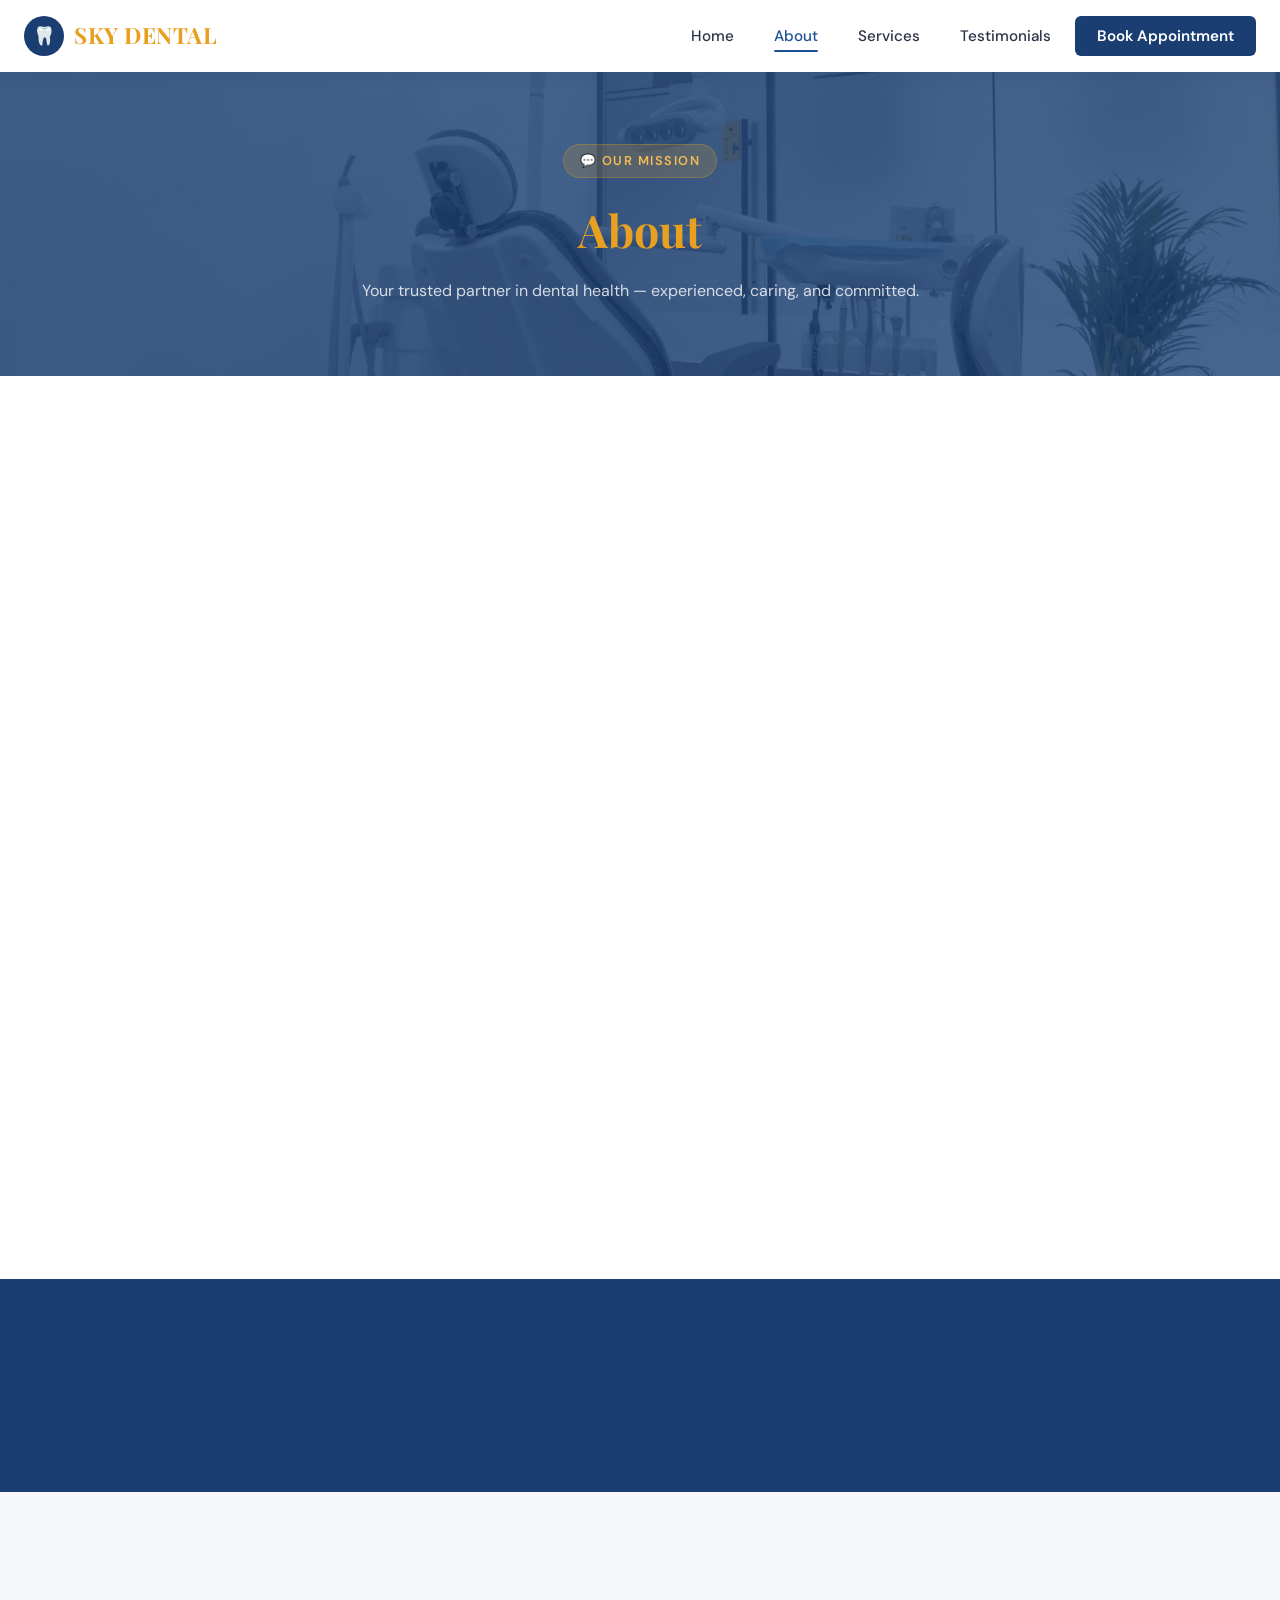
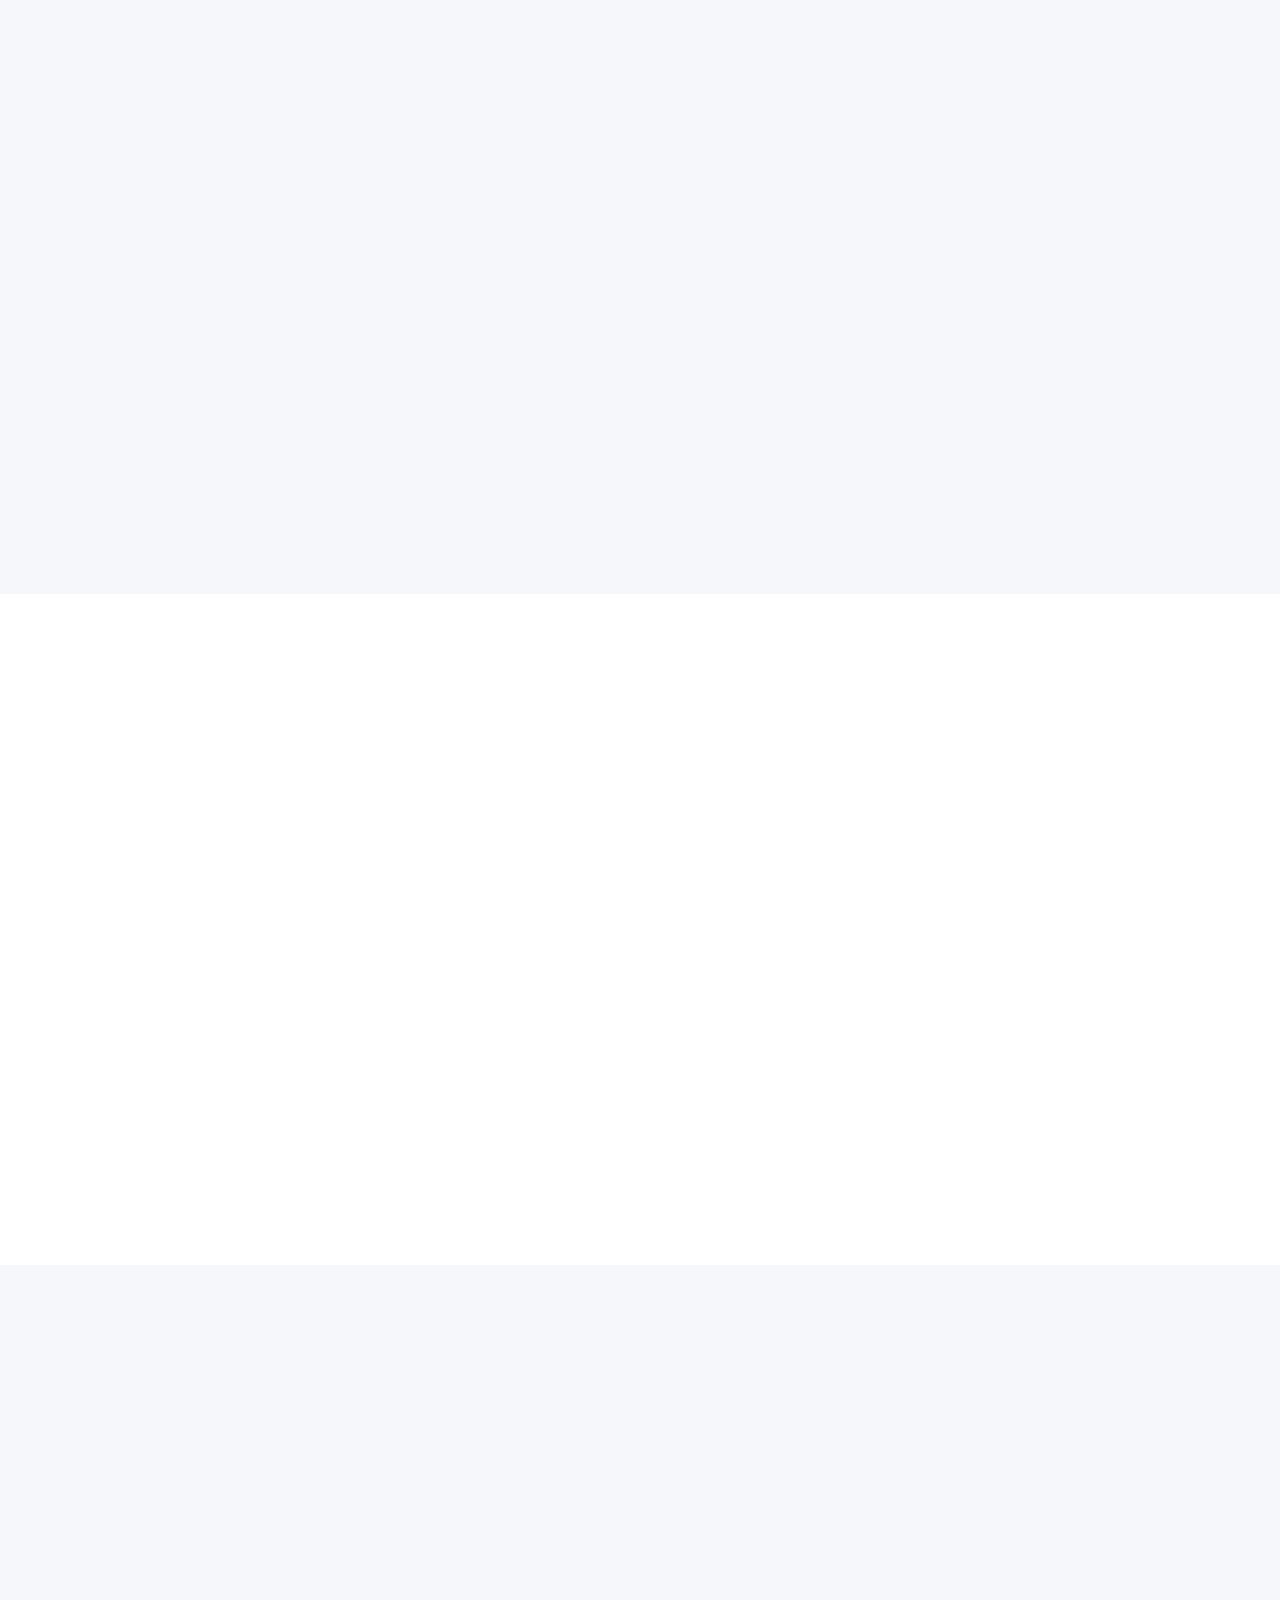
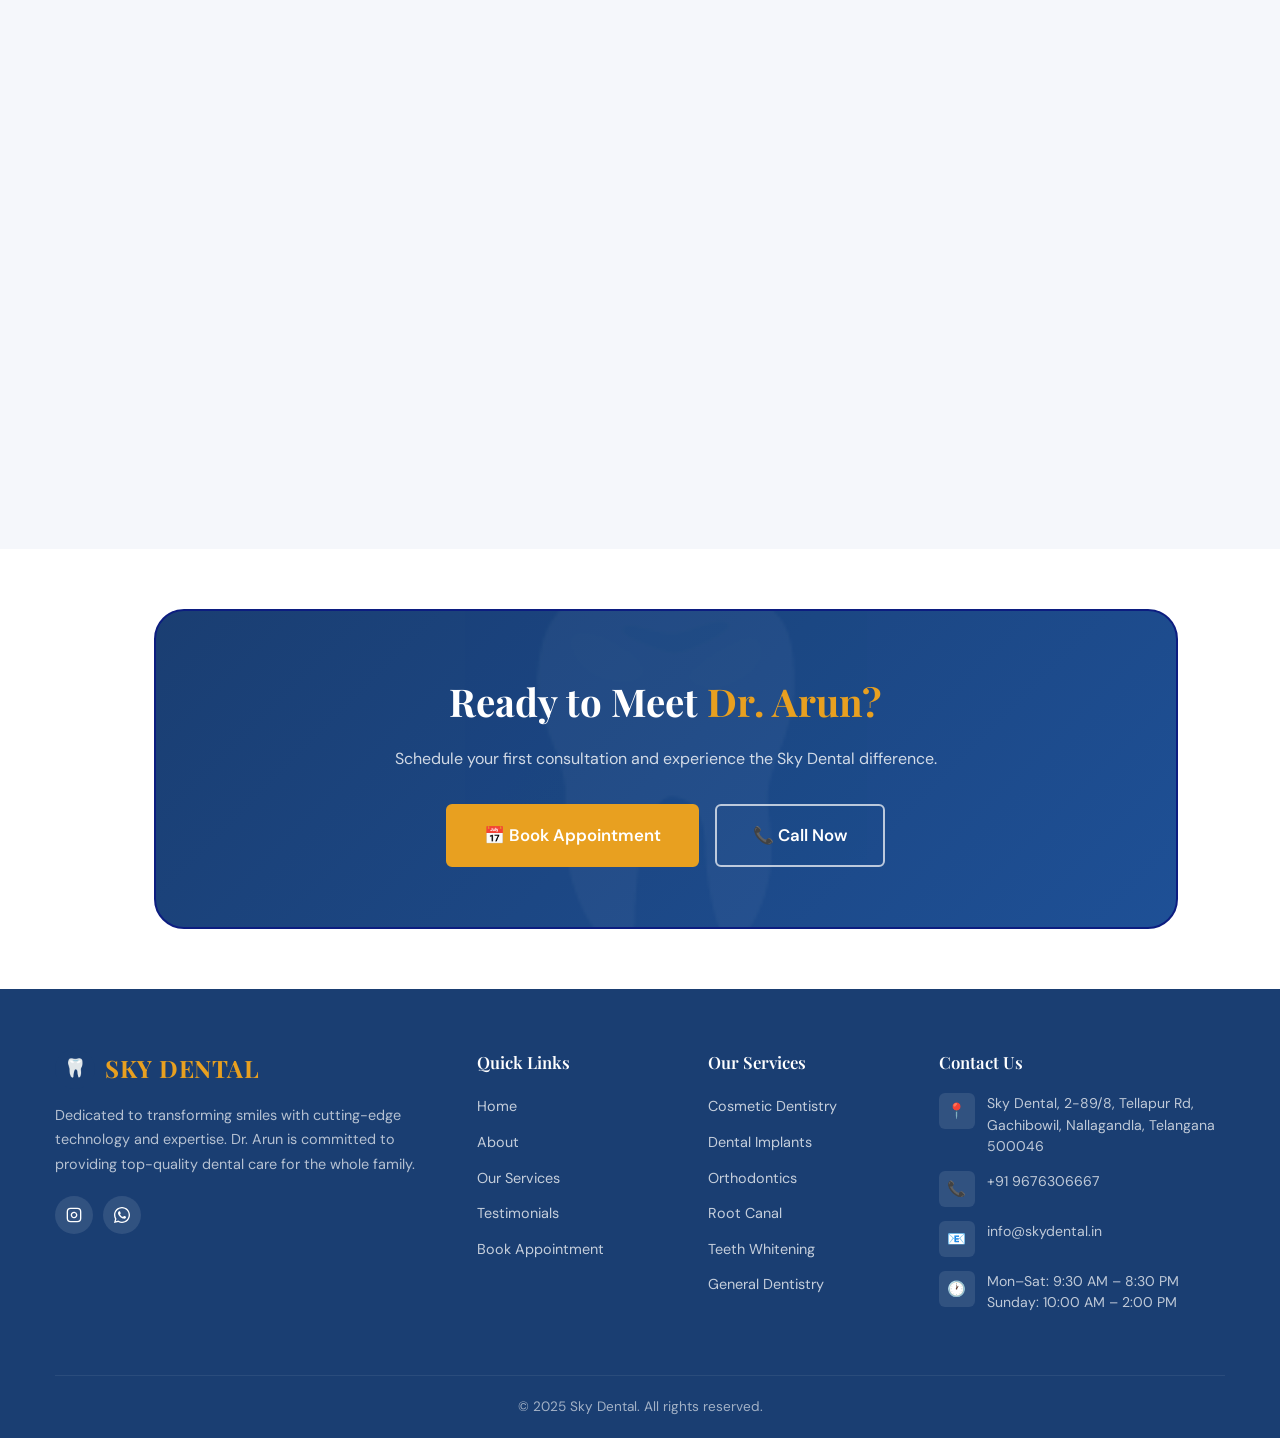
==== commit de9d4e92: "neha" ====
--- a/about.html
+++ b/about.html
@@ -21,13 +21,8 @@
       <div class="container">
         <div class="page-hero-content">
           <div class="hero-tag" style="justify-content:center;margin-bottom:16px;">💬 Our Mission</div>
-          <h1 style="font-family:var(--font-head);font-size:clamp(2rem,4vw,2.8rem);color:var(--white);margin-bottom:12px;">About <span>Dr. Arun Teja</span></h1>
+          <h1 style="font-family:var(--font-head);font-size:clamp(2rem,4vw,2.8rem);color:var(--white);margin-bottom:12px;"><span>About</span></h1>
           <p>Your trusted partner in dental health — experienced, caring, and committed.</p>
-          <nav class="breadcrumb" aria-label="Breadcrumb">
-            <a href="index.html">Home</a>
-            <span>/</span>
-            <span>About Dr. Arun</span>
-          </nav>
         </div>
       </div>
     </section>
@@ -221,6 +216,29 @@
       </div>
     </section>
 
+    <!-- ══════════════════════════════════════
+         CLINIC PHOTO GALLERY
+    ══════════════════════════════════════ -->
+    <section style="background:var(--off-white);padding:80px 0;">
+      <div class="container">
+        <div class="text-center reveal">
+          <div class="section-tag">Photo Gallery</div>
+          <h2 class="section-title">A Glimpse <span>Inside</span></h2>
+          <p class="section-subtitle">Modern facilities, a warm atmosphere — a space crafted entirely for your comfort.</p>
+        </div>
+
+        <div class="gallery-viewer reveal">
+          <!-- Main large preview -->
+          <div class="gal-main-pane">
+            <img id="gallery-bg-img"   src="./images/2.webp" class="gal-bg-img" aria-hidden="true">
+            <img id="gallery-main-img" src="./images/2.webp" alt="Sky Dental Clinic" class="gal-main-img">
+          </div>
+          <!-- Scrollable thumbnail sidebar -->
+          <div class="gal-thumbs" id="gallery-thumbs"></div>
+        </div>
+      </div>
+    </section>
+
     <!-- CTA -->
     <section class="cta-banner">
       <div class="container">
@@ -239,11 +257,164 @@
 
   <script src="js/components.js"></script>
   <script src="js/main.js"></script>
+  <script>
+    (function () {
+      const imgs = [
+        './images/2.webp',  './images/3.webp',  './images/4.webp',
+        './images/5.webp',  './images/7.webp',
+        './images/8.webp',  
+        './images/11.webp', './images/12.webp', './images/13.webp',
+        './images/14.webp', './images/15.webp', './images/16.webp',
+        './images/20.webp'
+      ];
+      let cur = 0;
+      const mainImg  = document.getElementById('gallery-main-img');
+      const bgImg    = document.getElementById('gallery-bg-img');
+      const thumbsEl = document.getElementById('gallery-thumbs');
+      if (!mainImg || !thumbsEl) return;
+
+      // Build thumbnails dynamically
+      imgs.forEach((src, i) => {
+        const div = document.createElement('div');
+        div.className = 'gal-thumb' + (i === 0 ? ' active' : '');
+        const img = document.createElement('img');
+        img.src = src; img.alt = 'Sky Dental'; img.loading = 'lazy';
+        div.appendChild(img);
+        div.addEventListener('mouseenter', () => goTo(i));
+        div.addEventListener('click',      () => goTo(i));
+        thumbsEl.appendChild(div);
+      });
+
+      function goTo(i) {
+        if (i === cur) return;
+        cur = i;
+        // Fade both layers together
+        mainImg.classList.add('fading');
+        bgImg.classList.add('fading');
+        setTimeout(() => {
+          mainImg.src = imgs[i];
+          bgImg.src   = imgs[i];
+          mainImg.classList.remove('fading');
+          bgImg.classList.remove('fading');
+        }, 220);
+        // Highlight active thumb
+        thumbsEl.querySelectorAll('.gal-thumb').forEach((t, idx) =>
+          t.classList.toggle('active', idx === i)
+        );
+        // Scroll active thumb into view
+        thumbsEl.querySelectorAll('.gal-thumb')[i]
+          .scrollIntoView({ behavior: 'smooth', block: 'nearest', inline: 'nearest' });
+      }
+
+    })();
+  </script>
 
   <style>
     @media(max-width:768px){
       .responsive-grid-1 { grid-template-columns:1fr !important; }
     }
+
+    /* ── Gallery Viewer (main preview + thumbnail sidebar) ── */
+    .gallery-viewer {
+      display: flex;
+      gap: 12px;
+      margin-top: 48px;
+      height: 520px;
+      background: var(--white);
+      border-radius: 18px;
+      padding: 12px;
+      box-shadow: 0 8px 36px rgba(26,62,114,0.13);
+    }
+
+    /* Left: large image pane */
+    .gal-main-pane {
+      flex: 1;
+      position: relative;
+      border-radius: 12px;
+      overflow: hidden;
+      background: transparent;
+    }
+    /* Blurred backdrop — matches current image colour */
+    .gal-bg-img {
+      position: absolute;
+      inset: -10%;
+      width: 120%;
+      height: 120%;
+      object-fit: cover;
+      filter: blur(18px) brightness(0.92) saturate(1.1);
+      transition: opacity 0.22s ease;
+      pointer-events: none;
+    }
+    .gal-bg-img.fading { opacity: 0; }
+    /* Main foreground image */
+    .gal-main-img {
+      position: relative;
+      width: 100%;
+      height: 100%;
+      object-fit: contain;
+      display: block;
+      border-radius: 12px;
+      transition: opacity 0.22s ease;
+      z-index: 1;
+    }
+    .gal-main-img.fading { opacity: 0; }
+
+    /* Right: scrollable thumbnail strip */
+    .gal-thumbs {
+      width: 96px;
+      display: flex;
+      flex-direction: column;
+      gap: 8px;
+      overflow-y: auto;
+      overflow-x: hidden;
+      padding: 2px 3px;
+      scrollbar-width: none;
+    }
+    .gal-thumbs::-webkit-scrollbar { display: none; }
+
+    .gal-thumb {
+      width: 86px;
+      height: 68px;
+      flex-shrink: 0;
+      border-radius: 8px;
+      overflow: hidden;
+      cursor: pointer;
+      border: 2.5px solid transparent;
+      transition: border-color 0.2s ease, transform 0.2s ease, box-shadow 0.2s ease;
+    }
+    .gal-thumb img {
+      width: 100%; height: 100%;
+      object-fit: cover;
+      display: block;
+      pointer-events: none;
+    }
+    .gal-thumb:hover {
+      border-color: var(--gold);
+      transform: scale(1.05);
+    }
+    .gal-thumb.active {
+      border-color: var(--blue-dark);
+      box-shadow: 0 0 0 1px var(--blue-dark);
+    }
+
+    /* Responsive */
+    @media(max-width: 768px) {
+      .gallery-viewer { height: auto; flex-direction: column; }
+      .gal-main-pane  { height: 340px; }
+      .gal-thumbs {
+        width: 100%;
+        flex-direction: row;
+        overflow-x: auto;
+        overflow-y: hidden;
+        height: 80px;
+        padding: 0 2px;
+      }
+      .gal-thumb { width: 96px; height: 72px; flex-shrink: 0; }
+    }
+    @media(max-width: 480px) {
+      .gal-main-pane { height: 260px; }
+      .gal-thumb { width: 78px; height: 60px; }
+    }
   </style>
 </body>
 </html>
--- a/css/style.css
+++ b/css/style.css
@@ -323,12 +323,17 @@
   text-decoration: none;
 }
 .btn-primary {
-  background: var(--blue-dark);
+  /* background: var(--blue-dark); */
+  /* background: gold; */
+  background:  var(--gold);
   color: var(--white);
-  border-color: var(--blue-dark);
+  /* border-color: var(--blue-dark); */
+  /* color: white; */
+   background: var(--gold);
 }
 .btn-primary:hover {
-  background: var(--blue-mid);
+  /* background: var(--blue-mid); */
+  background: var(--gold);
   border-color: var(--blue-mid);
   transform: translateY(-2px);
   box-shadow: var(--shadow-md);
@@ -826,22 +831,34 @@
    CONTACT INFO CARDS
    ========================================= */
 .contact-info-grid {
-  display: grid;
+   display: grid;
   grid-template-columns: repeat(3, 1fr);
   gap: 24px;
-  margin-top: 48px;
-
+  margin-top: 48px; 
+
+  
 }
 .contact-info-card {
   background: var(--white);
   border-radius: var(--radius-md);
-  padding: 32px 28px;
+  /* padding: 32px 28px; */
   text-align: center;
   border: 1px solid var(--gray-200);
   transition: var(--transition);
-  width:80%;
+  /* width:80%; */
   /* margin:60px 20px; */
-  margin-left: 12%;
+  /* margin-left: 12%; */
+  /* max-width: 400px; */
+  margin: 0;
+  width: 100%;
+  padding: 20px 20px;
+  align-items: center;
+  justify-content: center;
+  /* transform: translateX(8px); */
+  gap:50%;
+  
+
+
   
 }
 .contact-info-card:hover { transform: translateY(-4px); box-shadow: var(--shadow-md); }
@@ -854,24 +871,34 @@
   align-items: center; 
   justify-content: center;
   font-size: 1.5rem;
-  margin: 0 auto 18px;
+  margin: 0;
   color: var(--blue-mid);
-  margin-left: 12%;
-  
-}
-.contact-info-card h3 { font-size: 1rem; font-weight: 600; margin-bottom: 8px; color: var(--text-main);}
-.contact-info-card p { font-size: 0.9rem; color: var(--text-muted); line-height: 1.6; }
+  /* margin-left: 5%; */
+  /* margin-left: 35%; */
+  gap:7px;
+  /* margin-right: 12%; */
+  margin-top: 1%;
+  vertical-align: middle;
+  /* text-align: center; */
+  /* margin-right: 0; */
+  
+  
+  
+}
+.contact-info-card h3 { font-size: 1rem; font-weight: 600; margin-bottom: 8px; color: var(--text-main); justify-content: center;}
+.contact-info-card p { font-size: 0.9rem; color: var(--text-muted); line-height: 1.6; text-align: center;}
 .contact-info-card a { color: var(--blue-mid); font-weight: 500; }
 
 /* =========================================
    CONTACT FORM
    ========================================= */
-.contact-form-section { background: var(--off-white); }
+.contact-form-section { background: var(--off-white);}
 .contact-form-wrapper {
   display: grid;
   grid-template-columns: 1fr 1fr;
   gap: 48px;
   align-items: start;
+  /* width: 100%; */
 }
 .form-card {
   background: var(--white);
@@ -914,13 +941,16 @@
   overflow: hidden;
   border: 1px solid var(--gray-200);
   box-shadow: var(--shadow-sm);
+  /* width:55%; */
+  /* height: 100%; */
 }
 .map-wrapper iframe {
   width: 100%;
   height: 400px;
+  /* min-height: 500px; */
   border: none;
   display: block;
-  grid-template-columns: 1fr 1fr;
+  /* grid-template-columns: 1fr 1fr; */
 }
 .map-info {
   background: var(--white);
@@ -933,7 +963,9 @@
    APPOINTMENT PAGE
    ========================================= */
 .appointment-hero {
-  background: linear-gradient(100deg, var(--blue-dark) 0%, var(--blue-mid) 100%);
+  background:
+    linear-gradient(rgba(26,62,114,0.80), rgba(26,62,114,0.80)),
+    url('../images/2.webp') center / cover no-repeat;
   padding: 72px 0;
   text-align: center;
 }
@@ -950,7 +982,7 @@
 .appt-info-card {
   background: var(--blue-dark);
   border-radius: var(--radius-lg);
-  padding: 40px;
+  padding: 60px;
   color: var(--white);
 }
 .appt-info-card h3 { font-family: var(--font-head); font-size: 1.3rem; margin-bottom: 20px; color: var(--gold); }
@@ -997,7 +1029,9 @@
    PAGE HERO (inner pages)
    ========================================= */
 .page-hero {
-  background: linear-gradient(100deg, var(--blue-dark) 0%, var(--blue-mid) 100%);
+  background:
+    linear-gradient(rgba(26,62,114,0.80), rgba(26,62,114,0.80)),
+    url('../images/2.webp') center / cover no-repeat;
   padding: 72px 0;
   text-align: center;
 }
@@ -1192,7 +1226,9 @@
 
 /* Hero */
 .testi-hero {
-  background: linear-gradient(100deg, var(--blue-dark) 0%, #1e5096 100%);
+  background:
+    linear-gradient(rgba(26,62,114,0.80), rgba(26,62,114,0.80)),
+    url('../images/2.webp') center / cover no-repeat;
   padding: 72px 0;
   text-align: center;
 }
@@ -1361,31 +1397,52 @@
   margin-top: 48px;
 }
 .video-placeholder {
-  background: var(--gray-100);
+  position: relative;
   border-radius: var(--radius-md);
   aspect-ratio: 16/9;
   display: flex;
   flex-direction: column;
   align-items: center;
   justify-content: center;
-  gap: 12px;
-  border: 2px dashed var(--gray-200);
-  color: var(--text-muted);
-  font-size: 0.9rem;
+  gap: 10px;
+  overflow: hidden;
   cursor: pointer;
   transition: var(--transition);
 }
-.video-placeholder:hover { border-color: var(--blue-mid); }
+.video-thumb {
+  position: absolute;
+  inset: 0;
+  width: 100%; height: 100%;
+  object-fit: cover;
+  transition: transform 0.45s ease;
+}
+.video-overlay {
+  position: absolute;
+  inset: 0;
+  background: rgba(26,62,114,0.52);
+  transition: background 0.3s ease;
+  z-index: 1;
+}
+.video-placeholder:hover .video-thumb { transform: scale(1.06); }
+.video-placeholder:hover .video-overlay { background: rgba(26,62,114,0.35); }
 .play-btn {
+  position: relative;
+  z-index: 2;
   width: 56px; height: 56px;
-  background: var(--blue-dark);
+  background: rgba(255,255,255,0.2);
+  backdrop-filter: blur(4px);
+  border: 2px solid rgba(255,255,255,0.6);
   border-radius: 50%;
   display: flex; align-items: center; justify-content: center;
   color: var(--white);
   font-size: 1.4rem;
   transition: var(--transition);
 }
-.video-placeholder:hover .play-btn { background: var(--gold); transform: scale(1.08); }
+.video-placeholder:hover .play-btn {
+  background: var(--gold);
+  border-color: var(--gold);
+  transform: scale(1.1);
+}
 
 /* Featured Quote */
 .featured-quote-section {
@@ -1468,12 +1525,17 @@
     margin-top: 7%;
   }
   
-
   
   .form-row { grid-template-columns: 1fr; }
   .values-grid { grid-template-columns: 1fr; }
   .hero-content { padding: 60px 0; }
   .contact-form-wrapper { grid-template-columns: 1fr; }
+
+  .contact-info-card{margin-right: 0; justify-content: center; gap:6px;}
+  .contact-info-icon{margin-right: 0; justify-items: center; vertical-align: middle;}
+
+  /* .contact-info-grid{flex-direction: column;} */
+
   .appointment-form-grid { grid-template-columns: 1fr; }
   /* Testimonials page */
   .rating-grid { grid-template-columns: 1fr; }
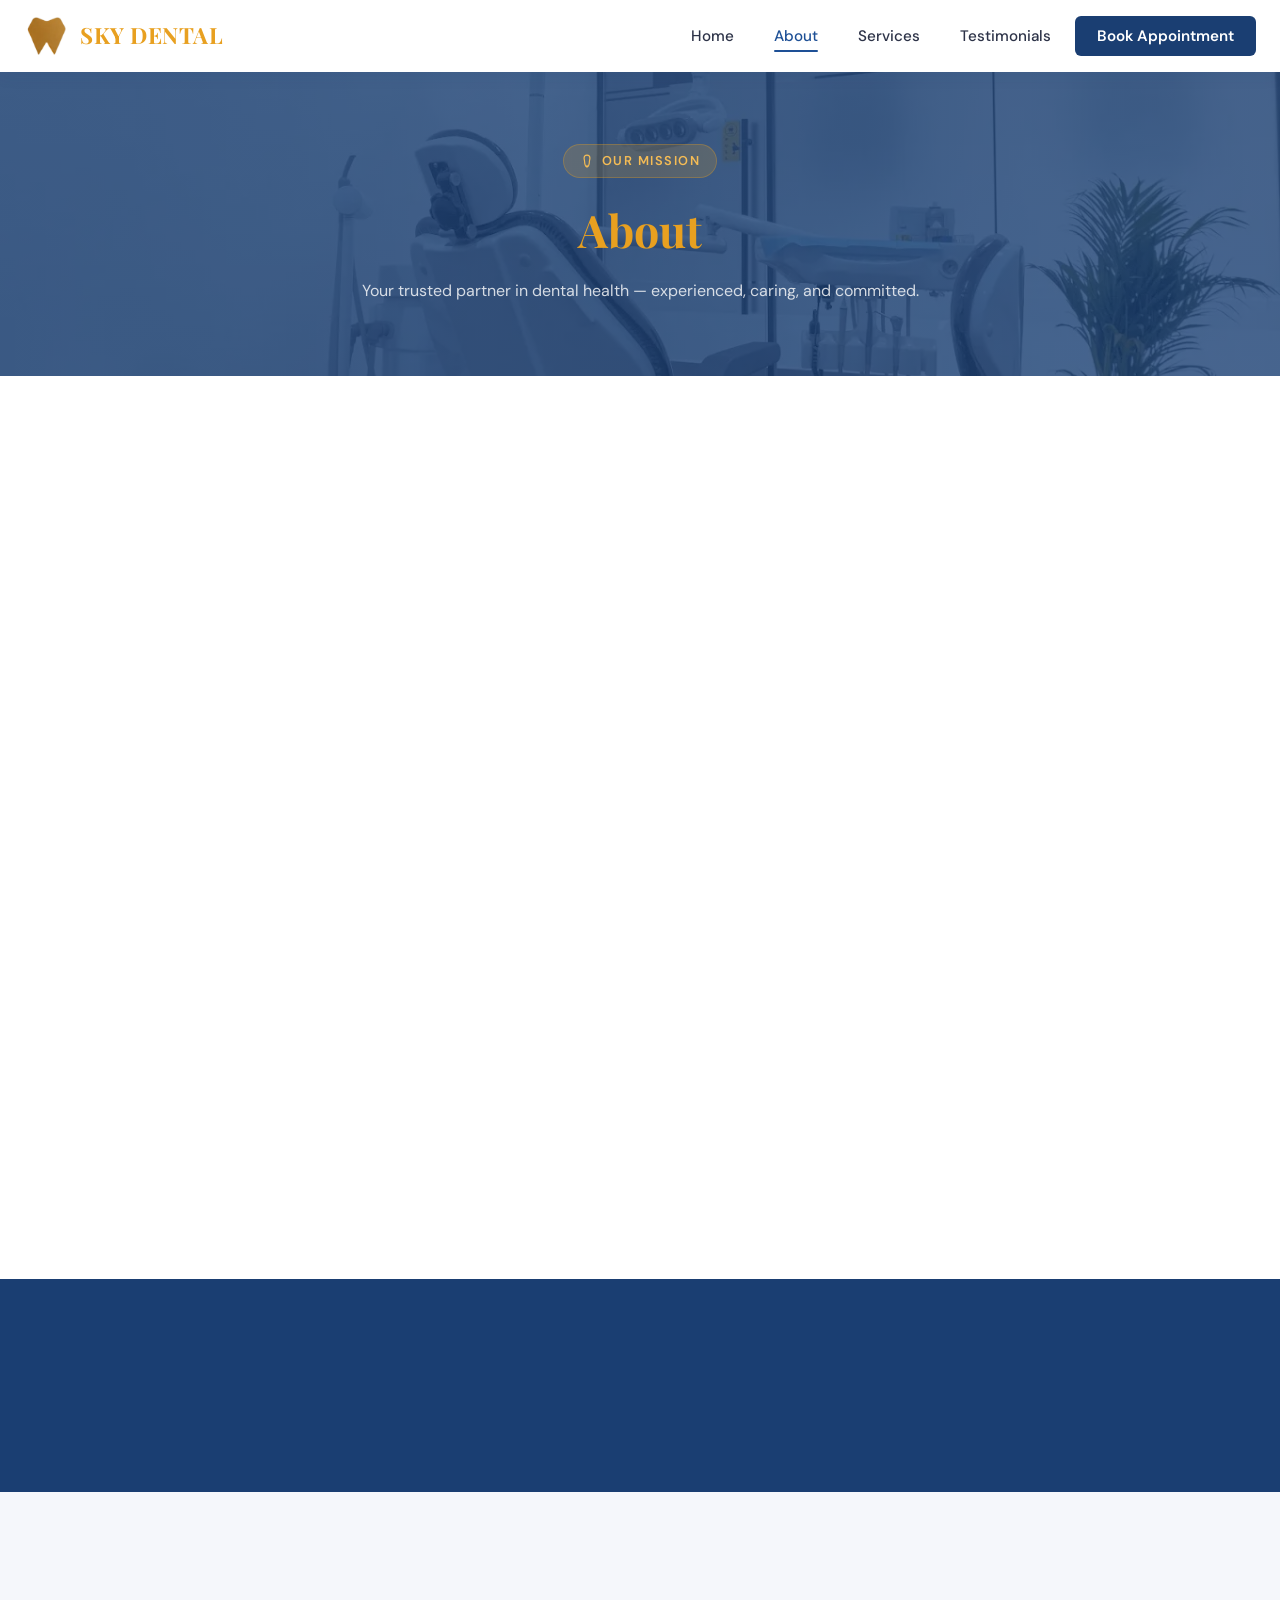
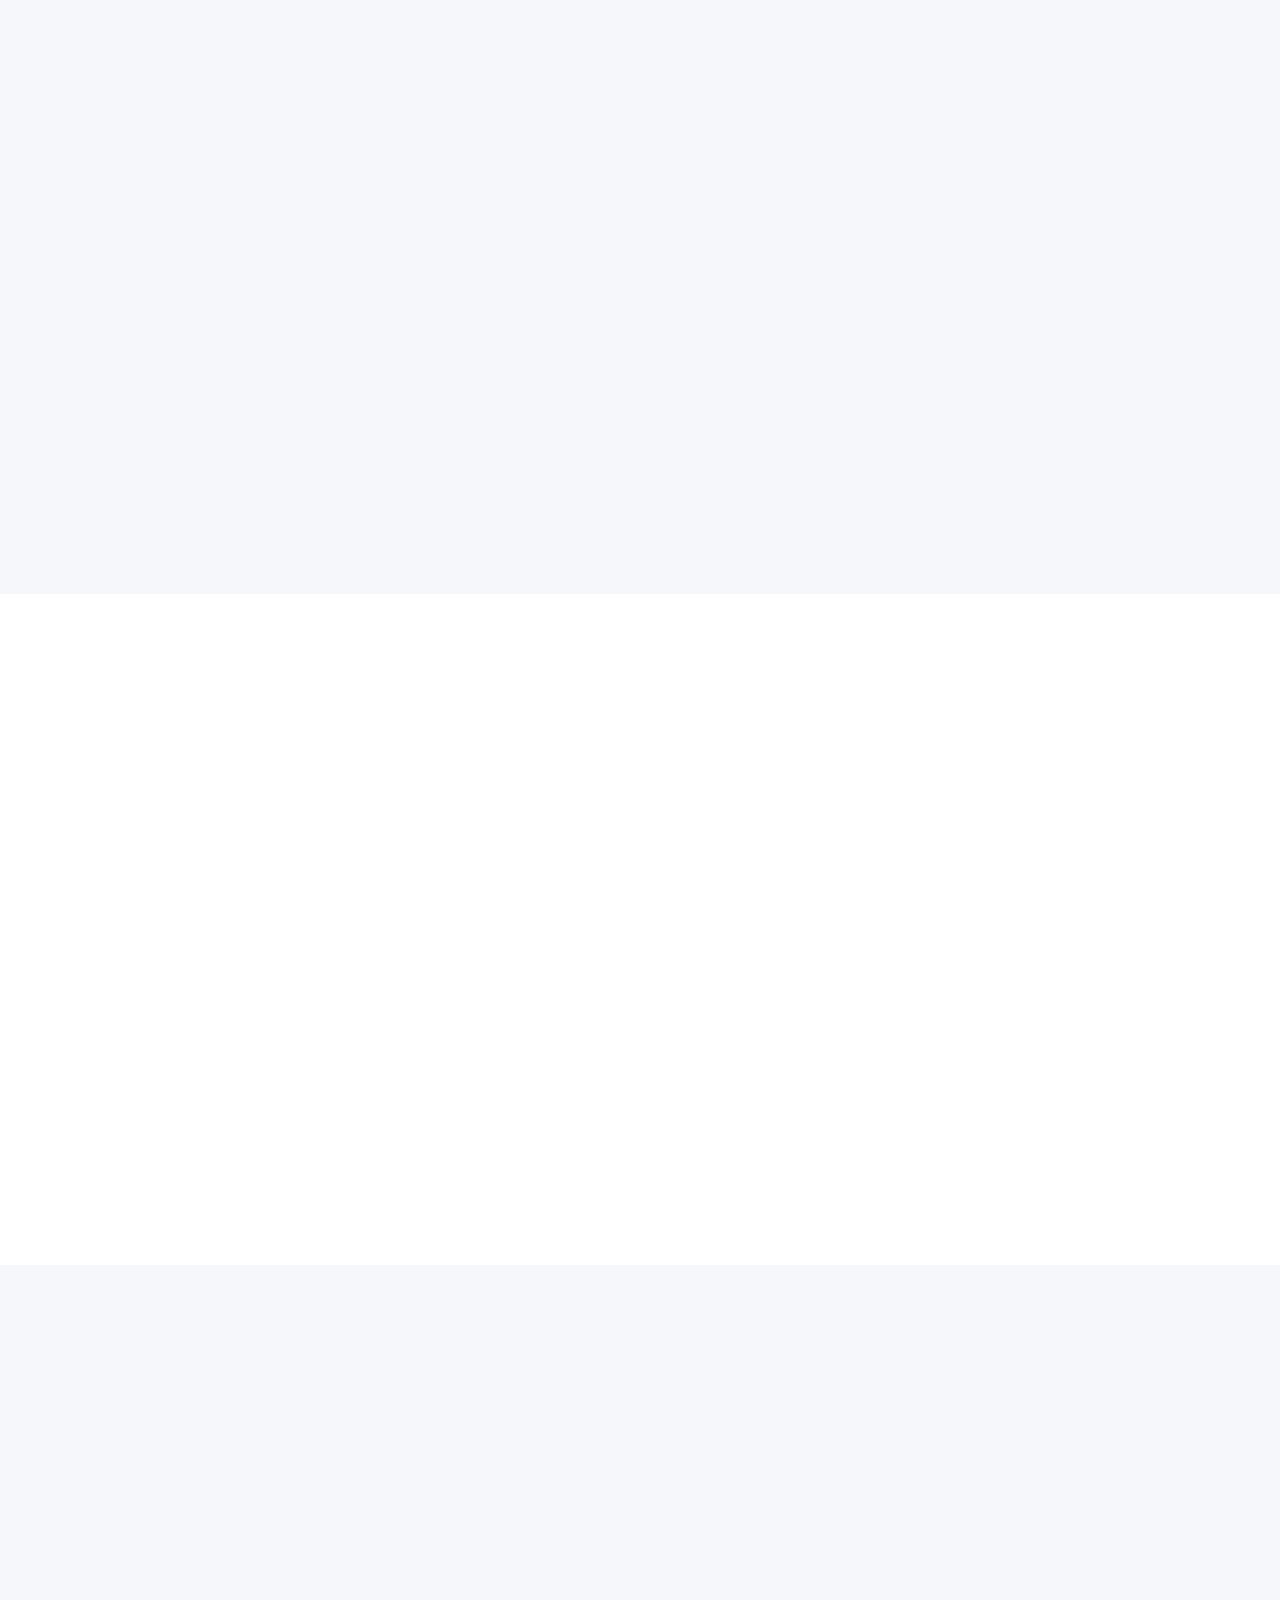
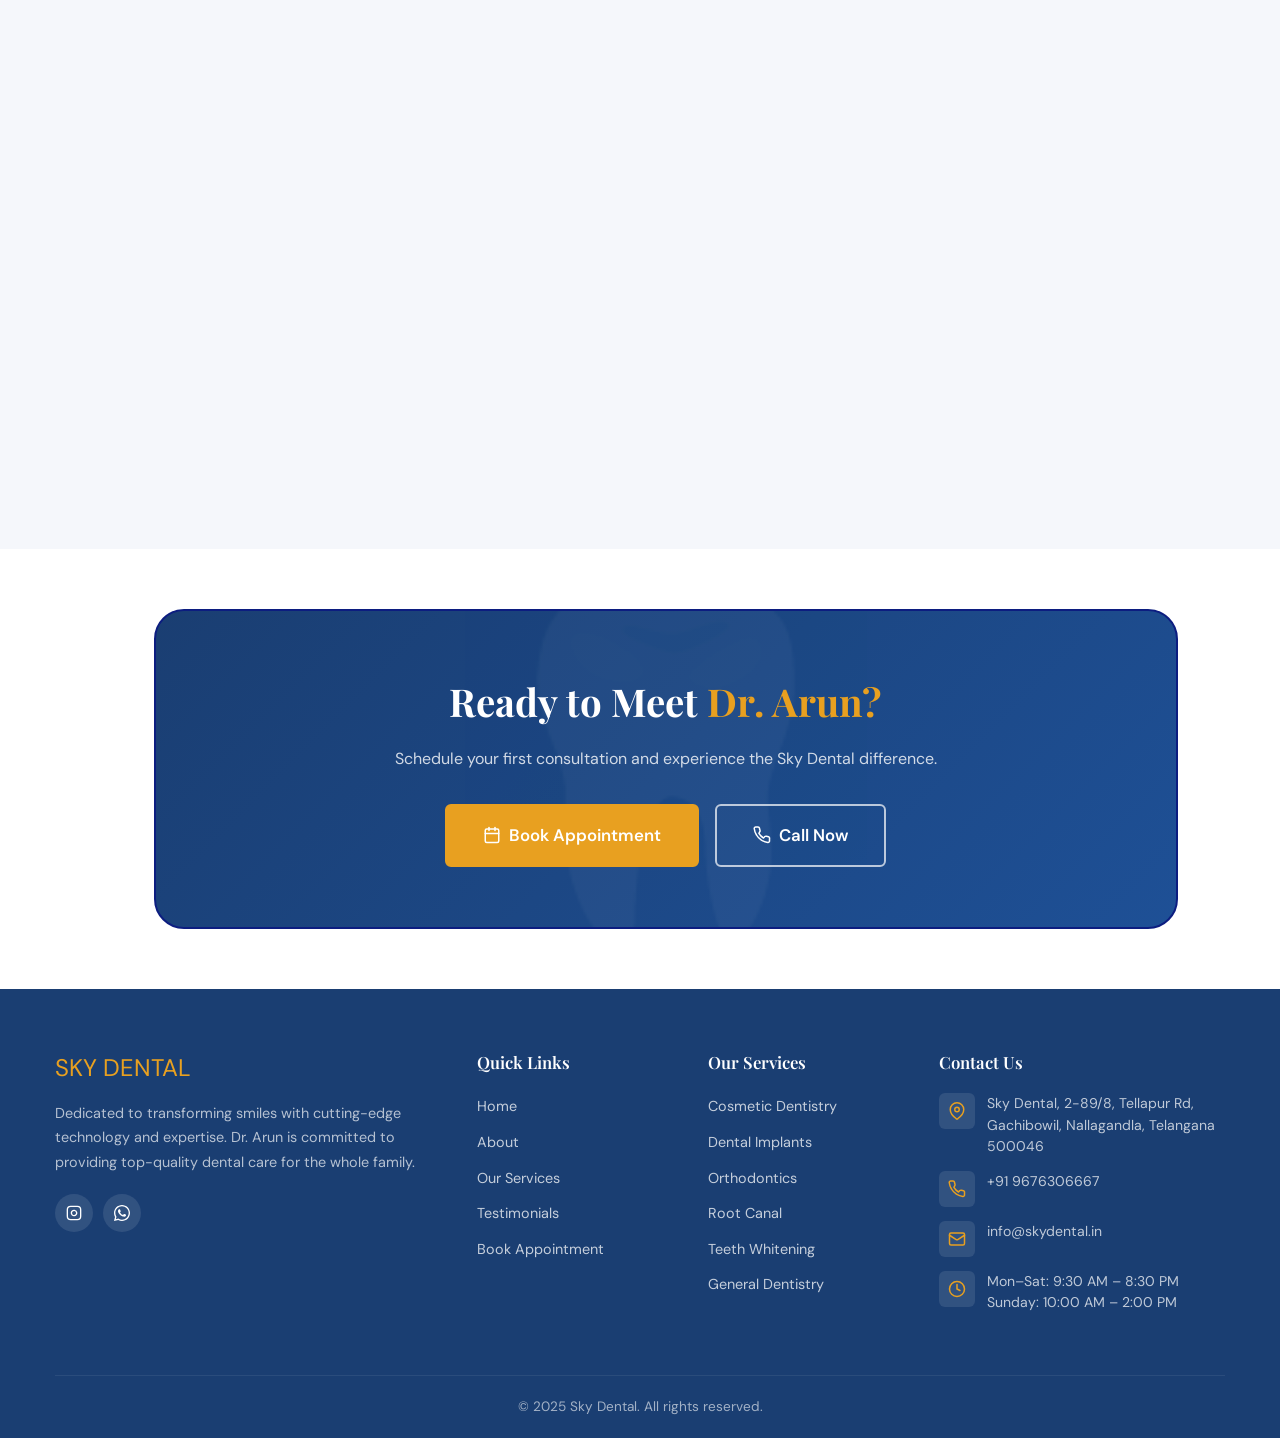
==== commit 148202ed: "neha-2" ====
--- a/about.html
+++ b/about.html
@@ -5,7 +5,7 @@
   <meta name="viewport" content="width=device-width, initial-scale=1.0" />
   <meta name="description" content="Learn about Dr. Arun Teja — BDS MDS, Root Canal Specialist and Smile Design Expert at Sky Dental, Nallagandla, Telangana." />
   <title>About Dr. Arun Teja | Sky Dental</title>
-  <link rel="icon" href="data:image/svg+xml,<svg xmlns='http://www.w3.org/2000/svg' viewBox='0 0 100 100'><text y='.9em' font-size='90'>🦷</text></svg>" />
+  <link rel="icon" href="images/teeth.png" type="image/png" />
   <link rel="stylesheet" href="css/style.css" />
 </head>
 <body>
@@ -20,7 +20,7 @@
     <section class="page-hero" aria-label="About page header">
       <div class="container">
         <div class="page-hero-content">
-          <div class="hero-tag" style="justify-content:center;margin-bottom:16px;">💬 Our Mission</div>
+          <div class="hero-tag" style="justify-content:center;margin-bottom:16px;"><svg xmlns="http://www.w3.org/2000/svg" width="14" height="14" viewBox="0 0 24 24" fill="none" stroke="currentColor" stroke-width="2" stroke-linecap="round" stroke-linejoin="round"><path d="M12 2c-2.8 0-5 2.2-5 5 0 2.5 1 4.5 1 7 0 3 1.5 8 3 8 .8 0 1-2.5 1-2.5s.2 2.5 1 2.5c1.5 0 3-5 3-8 0-2.5 1-4.5 1-7 0-2.8-2.2-5-5-5z"/></svg> Our Mission</div>
           <h1 style="font-family:var(--font-head);font-size:clamp(2rem,4vw,2.8rem);color:var(--white);margin-bottom:12px;"><span>About</span></h1>
           <p>Your trusted partner in dental health — experienced, caring, and committed.</p>
         </div>
@@ -148,27 +148,27 @@
 
         <div class="values-grid mt-48">
           <div class="value-card reveal reveal-delay-1">
-            <h3>🤝 Patient First</h3>
+            <h3><svg xmlns="http://www.w3.org/2000/svg" width="22" height="22" viewBox="0 0 24 24" fill="none" stroke="currentColor" stroke-width="1.8" stroke-linecap="round" stroke-linejoin="round" style="vertical-align:middle;margin-right:6px"><path d="M20.84 4.61a5.5 5.5 0 0 0-7.78 0L12 5.67l-1.06-1.06a5.5 5.5 0 0 0-7.78 7.78l1.06 1.06L12 21.23l7.78-7.78 1.06-1.06a5.5 5.5 0 0 0 0-7.78z"/></svg> Patient First</h3>
             <p>Every decision we make prioritizes the patient's health, comfort, and well-being above all else. Your trust is our greatest responsibility.</p>
           </div>
           <div class="value-card reveal reveal-delay-2">
-            <h3>🔬 Clinical Excellence</h3>
+            <h3><svg xmlns="http://www.w3.org/2000/svg" width="22" height="22" viewBox="0 0 24 24" fill="none" stroke="currentColor" stroke-width="1.8" stroke-linecap="round" stroke-linejoin="round" style="vertical-align:middle;margin-right:6px"><path d="M10 2v7.527a2 2 0 0 1-.211.896L4.72 20.55a1 1 0 0 0 .9 1.45h12.76a1 1 0 0 0 .9-1.45l-5.069-10.127A2 2 0 0 1 14 9.527V2"/><line x1="8.5" y1="2" x2="15.5" y2="2"/></svg> Clinical Excellence</h3>
             <p>Continuous learning, advanced training, and investing in the latest technology ensures the highest standard of dental care.</p>
           </div>
           <div class="value-card reveal reveal-delay-3">
-            <h3>💛 Compassion</h3>
+            <h3><svg xmlns="http://www.w3.org/2000/svg" width="22" height="22" viewBox="0 0 24 24" fill="none" stroke="currentColor" stroke-width="1.8" stroke-linecap="round" stroke-linejoin="round" style="vertical-align:middle;margin-right:6px"><path d="M20.84 4.61a5.5 5.5 0 0 0-7.78 0L12 5.67l-1.06-1.06a5.5 5.5 0 0 0-7.78 7.78l1.06 1.06L12 21.23l7.78-7.78 1.06-1.06a5.5 5.5 0 0 0 0-7.78z"/></svg> Compassion</h3>
             <p>We understand dental anxiety. Our entire team is trained to create a warm, reassuring experience from the first call to post-treatment care.</p>
           </div>
           <div class="value-card reveal reveal-delay-1">
-            <h3>✨ Integrity</h3>
+            <h3><svg xmlns="http://www.w3.org/2000/svg" width="22" height="22" viewBox="0 0 24 24" fill="none" stroke="currentColor" stroke-width="1.8" stroke-linecap="round" stroke-linejoin="round" style="vertical-align:middle;margin-right:6px"><path d="M22 11.08V12a10 10 0 1 1-5.93-9.14"/><polyline points="22 4 12 14.01 9 11.01"/></svg> Integrity</h3>
             <p>Transparent pricing, honest diagnoses, and no unnecessary procedures. We only recommend what you genuinely need.</p>
           </div>
           <div class="value-card reveal reveal-delay-2">
-            <h3>🏆 Quality</h3>
+            <h3><svg xmlns="http://www.w3.org/2000/svg" width="22" height="22" viewBox="0 0 24 24" fill="none" stroke="currentColor" stroke-width="1.8" stroke-linecap="round" stroke-linejoin="round" style="vertical-align:middle;margin-right:6px"><circle cx="12" cy="8" r="6"/><path d="M15.477 12.89L17 22l-5-3-5 3 1.523-9.11"/></svg> Quality</h3>
             <p>From materials to techniques, we never compromise on quality. Every restoration, implant, and treatment is built to last.</p>
           </div>
           <div class="value-card reveal reveal-delay-3">
-            <h3>🌿 Holistic Care</h3>
+            <h3><svg xmlns="http://www.w3.org/2000/svg" width="22" height="22" viewBox="0 0 24 24" fill="none" stroke="currentColor" stroke-width="1.8" stroke-linecap="round" stroke-linejoin="round" style="vertical-align:middle;margin-right:6px"><path d="M11 20A7 7 0 0 1 9.8 6.1C15.5 5 17 4.48 19 2c1 2 2 4.18 2 8 0 5.5-4.78 10-10 10z"/><path d="M2 21c0-3 1.85-5.36 5.08-6C9.5 14.52 12 13 13 12"/></svg> Holistic Care</h3>
             <p>We look beyond the tooth — understanding that oral health is deeply connected to overall health and lifestyle.</p>
           </div>
         </div>
@@ -201,7 +201,7 @@
 
           <div class="reveal reveal-delay-2">
             <div style="background:var(--off-white);border-radius:var(--radius-md);padding:28px;border:1px solid var(--gray-200);">
-              <h4 style="font-weight:600;margin-bottom:16px;color:var(--text-main);">🏥 Clinic Highlights</h4>
+              <h4 style="font-weight:600;margin-bottom:16px;color:var(--text-main);display:flex;align-items:center;gap:8px;"><svg xmlns="http://www.w3.org/2000/svg" width="18" height="18" viewBox="0 0 24 24" fill="none" stroke="currentColor" stroke-width="2" stroke-linecap="round" stroke-linejoin="round"><path d="M3 9l9-7 9 7v11a2 2 0 0 1-2 2H5a2 2 0 0 1-2-2z"/><polyline points="9 22 9 12 15 12 15 22"/></svg> Clinic Highlights</h4>
               <div class="credentials-list">
                 <div class="credential-item"><span class="check">✓</span> Digital X-Rays & CBCT Scanning</div>
                 <div class="credential-item"><span class="check">✓</span> Intraoral Camera for Better Diagnosis</div>
@@ -245,8 +245,8 @@
         <h2>Ready to Meet <span>Dr. Arun?</span></h2>
         <p>Schedule your first consultation and experience the Sky Dental difference.</p>
         <div class="cta-actions">
-          <a href="appointment.html" class="btn btn-gold btn-lg">📅 Book Appointment</a>
-          <a href="tel:+919000000000" class="btn btn-outline-white btn-lg">📞 Call Now</a>
+          <a href="appointment.html" class="btn btn-gold btn-lg"><svg xmlns="http://www.w3.org/2000/svg" width="18" height="18" viewBox="0 0 24 24" fill="none" stroke="currentColor" stroke-width="2" stroke-linecap="round" stroke-linejoin="round"><rect x="3" y="4" width="18" height="18" rx="2" ry="2"/><line x1="16" y1="2" x2="16" y2="6"/><line x1="8" y1="2" x2="8" y2="6"/><line x1="3" y1="10" x2="21" y2="10"/></svg> Book Appointment</a>
+          <a href="tel:+919000000000" class="btn btn-outline-white btn-lg"><svg xmlns="http://www.w3.org/2000/svg" width="18" height="18" viewBox="0 0 24 24" fill="none" stroke="currentColor" stroke-width="2" stroke-linecap="round" stroke-linejoin="round"><path d="M22 16.92v3a2 2 0 0 1-2.18 2 19.79 19.79 0 0 1-8.63-3.07A19.5 19.5 0 0 1 4.69 12 19.79 19.79 0 0 1 1.63 3.37a2 2 0 0 1 1.99-2.18h3a2 2 0 0 1 2 1.72 12.84 12.84 0 0 0 .7 2.81 2 2 0 0 1-.45 2.11L7.91 9.91a16 16 0 0 0 6.08 6.08l1.8-1.87a2 2 0 0 1 2.11-.45 12.84 12.84 0 0 0 2.81.7A2 2 0 0 1 22 16.92z"/></svg> Call Now</a>
         </div>
       </div>
     </section>
--- a/css/style.css
+++ b/css/style.css
@@ -86,15 +86,18 @@
   text-decoration: none;
 }
 .nav-logo .logo-icon {
-  width: 40px;
+  width: 46px;
   height: 40px;
-  background: var(--blue-dark);
-  border-radius: 50%;
   display: flex;
   align-items: center;
   justify-content: center;
-  color: var(--gold);
-  font-size: 18px;
+  flex-shrink: 0;
+}
+.nav-logo .logo-icon img {
+  width: 44px;
+  height: 38px;
+  display: block;
+  mix-blend-mode: multiply;
 }
 .nav-logo .logo-text {
   font-family: var(--font-head);
@@ -373,6 +376,98 @@
 .btn-lg { padding: 16px 36px; font-size: 1.05rem; }
 
 /* =========================================
+   HOW IT WORKS TIMELINE
+   ========================================= */
+.how-it-works-section .steps-grid {
+  display: grid;
+  grid-template-columns: repeat(4, minmax(0, 1fr));
+  gap: 24px;
+  margin-top: 48px;
+  position: relative;
+}
+.how-it-works-section .step-card {
+  text-align: center;
+  position: relative;
+}
+.how-it-works-section .step-icon {
+  width: 64px;
+  height: 64px;
+  border-radius: 50%;
+  display: flex;
+  align-items: center;
+  justify-content: center;
+  font-size: 1.8rem;
+  margin: 0 auto 16px;
+}
+.how-it-works-section .step-icon--blue {
+  background: rgba(30,80,150,0.08);
+}
+.how-it-works-section .step-icon--gold {
+  background: rgba(232,160,32,0.1);
+}
+.how-it-works-section .step-number-wrapper {
+  position: relative;
+  width: 100%;
+  display: flex;
+  justify-content: center;
+  margin: 0 auto 12px;
+  overflow: visible;
+}
+.how-it-works-section .step-card:not(:last-child) .step-number-wrapper::after {
+  content: '';
+  position: absolute;
+  top: 50%;
+  left: calc(50% + 14px);
+  width: calc(100% - 4px);
+  height: 1.5px;
+  background: #D5D9E0;
+  transform: translateY(-50%);
+  z-index: 1;
+}
+.how-it-works-section .step-number {
+  width: 28px;
+  height: 28px;
+  background: var(--blue-dark);
+  color: var(--white);
+  border-radius: 50%;
+  display: flex;
+  align-items: center;
+  justify-content: center;
+  font-size: 0.8rem;
+  font-weight: 700;
+  position: relative;
+  z-index: 2;
+}
+.how-it-works-section .step-card h4 {
+  font-weight: 600;
+  margin-bottom: 8px;
+}
+.how-it-works-section .step-card p {
+  font-size: 0.875rem;
+  color: var(--text-muted);
+}
+
+@media (max-width: 480px) {
+  .how-it-works-section .steps-grid {
+    grid-template-columns: 1fr;
+  }
+  .how-it-works-section .step-card:not(:last-child) .step-number-wrapper::after {
+    display: none;
+  }
+  .how-it-works-section .step-card:not(:last-child)::after {
+    content: '';
+    position: absolute;
+    left: 50%;
+    transform: translateX(-50%);
+    top: calc(64px + 16px + 28px);
+    width: 1.5px;
+    height: calc(100% + 24px - 28px);
+    background: #D5D9E0;
+    z-index: 1;
+  }
+}
+
+/* =========================================
    SECTION TITLES
    ========================================= */
 .section-title {
@@ -421,10 +516,13 @@
 .hero-bg-image {
   position: absolute;
   inset: 0;
-  background-image: url('../images/10\ dr.Arun\'s\ pic.webp');
-  background-size: cover;
-  background-position: center right; 
   opacity: 0.22;
+}
+.hero-bg-image img {
+  width: 100%;
+  height: 100%;
+  object-fit: cover;
+  object-position: center right;
 }
 .hero-overlay {
   position: absolute;
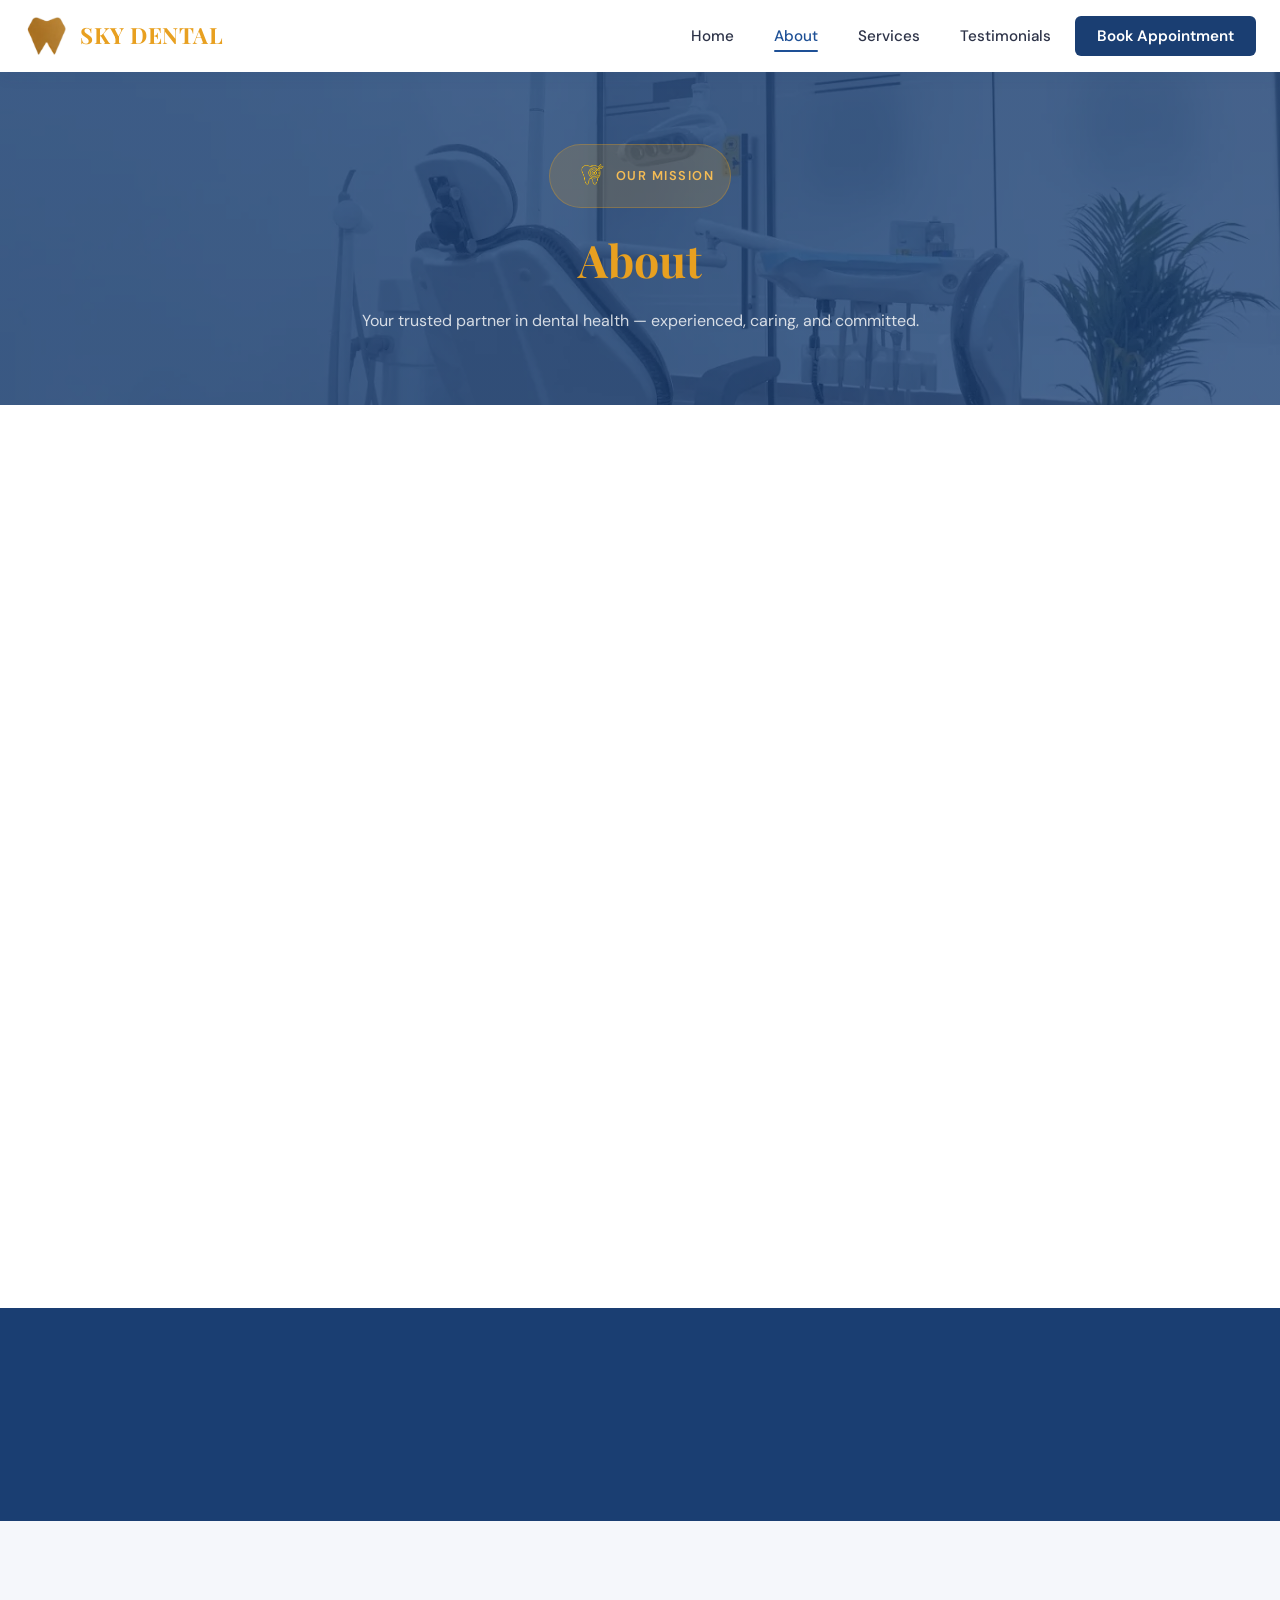
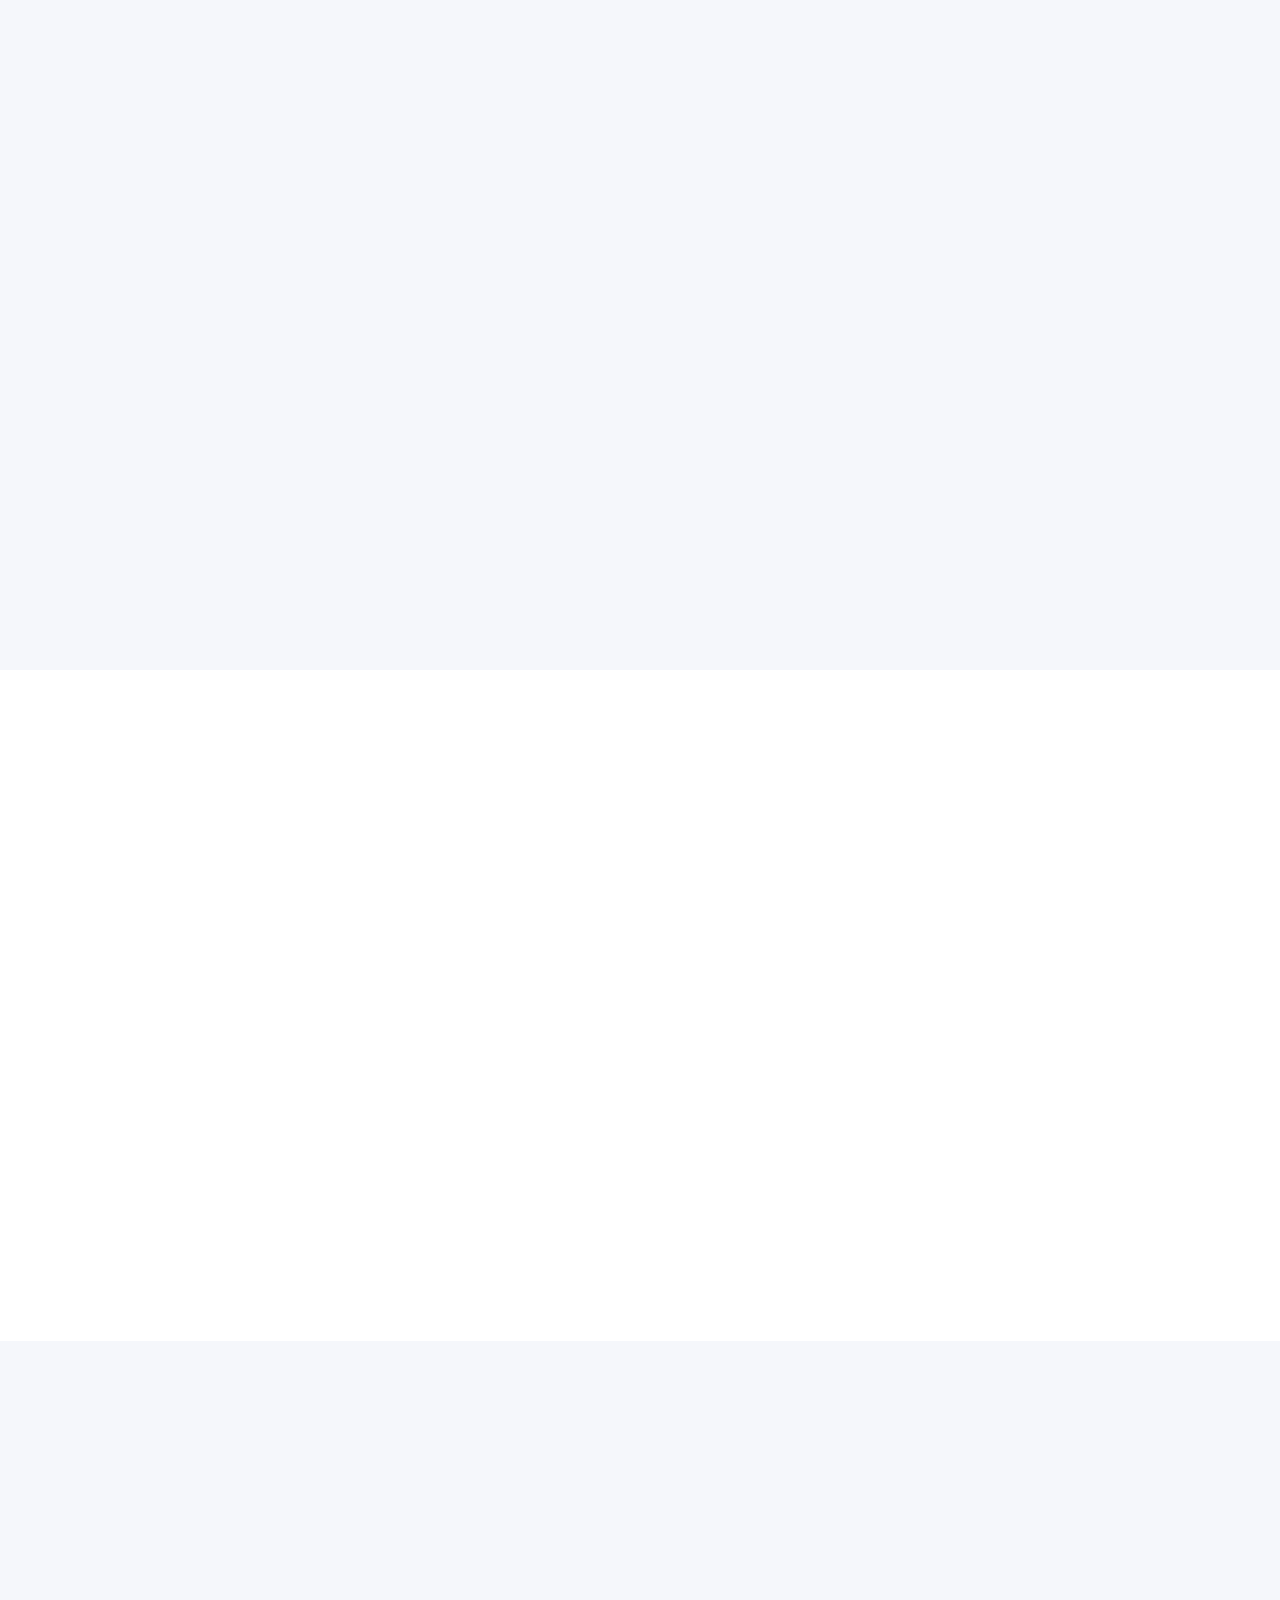
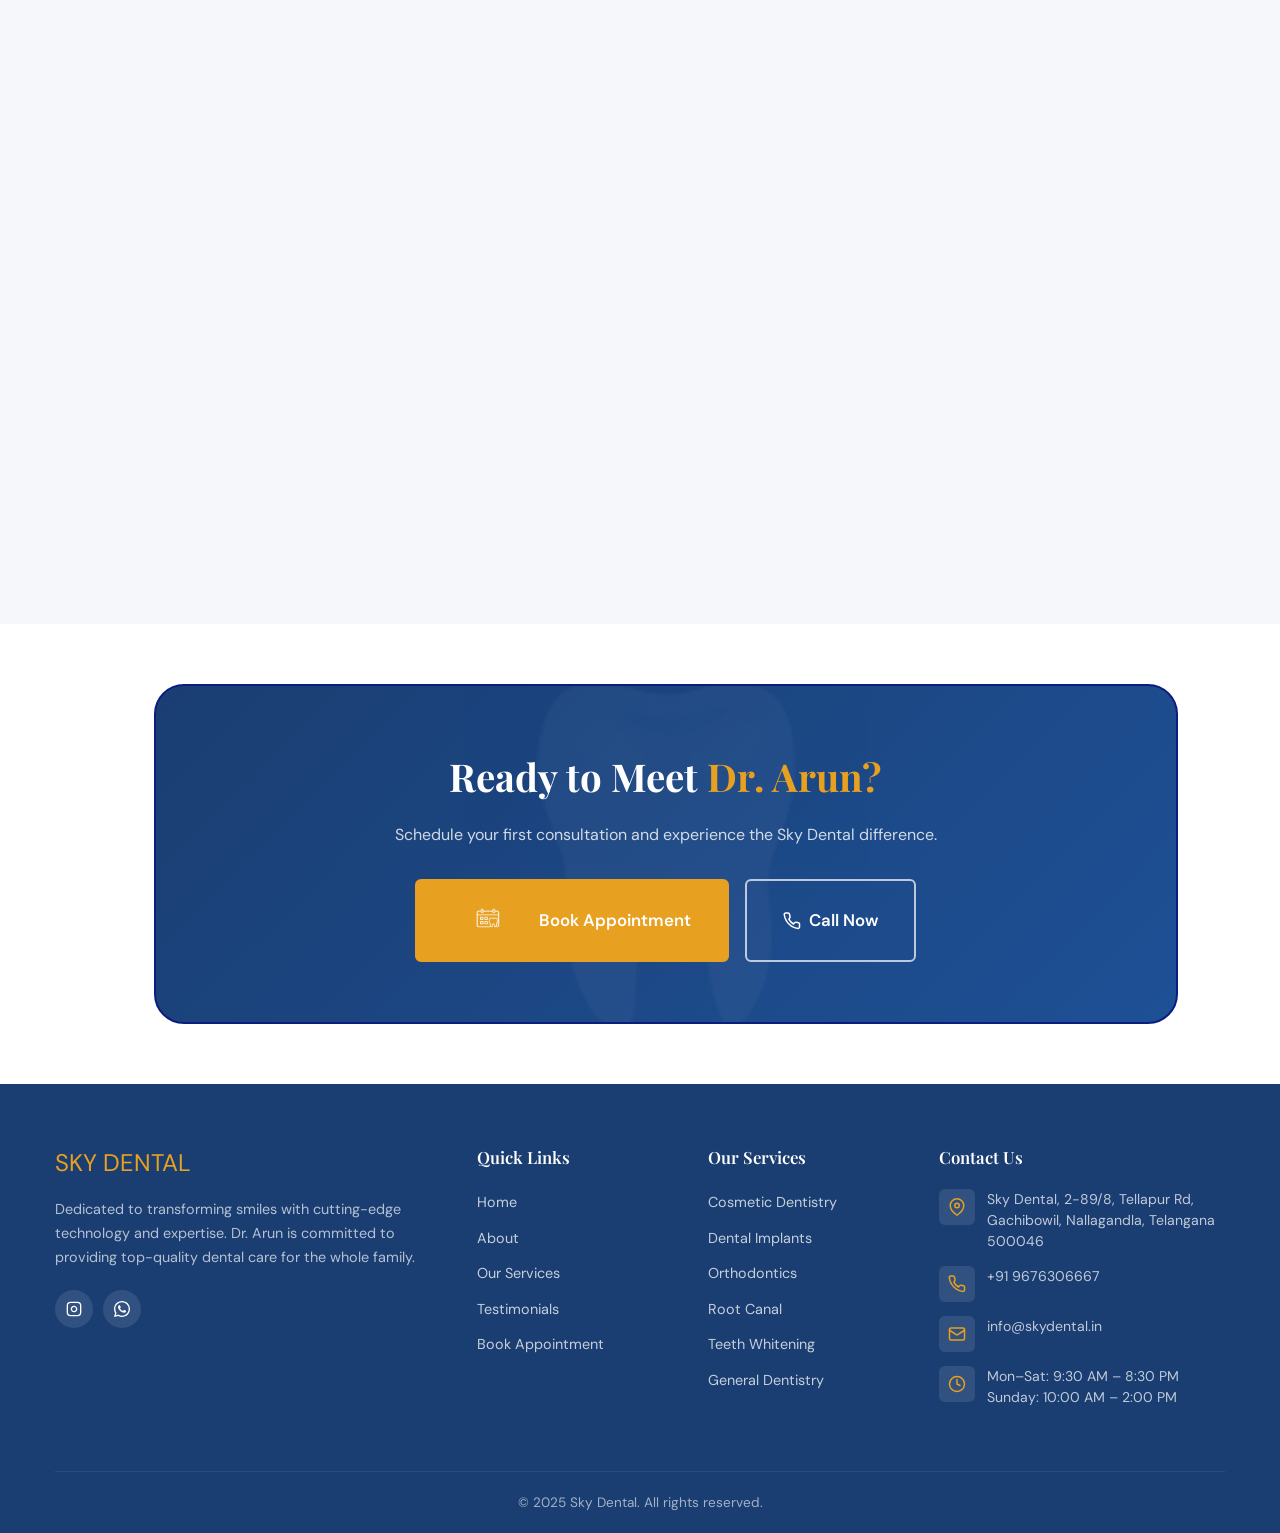
==== commit 626ea013: "sakshi" ====
--- a/about.html
+++ b/about.html
@@ -20,7 +20,7 @@
     <section class="page-hero" aria-label="About page header">
       <div class="container">
         <div class="page-hero-content">
-          <div class="hero-tag" style="justify-content:center;margin-bottom:16px;"><svg xmlns="http://www.w3.org/2000/svg" width="14" height="14" viewBox="0 0 24 24" fill="none" stroke="currentColor" stroke-width="2" stroke-linecap="round" stroke-linejoin="round"><path d="M12 2c-2.8 0-5 2.2-5 5 0 2.5 1 4.5 1 7 0 3 1.5 8 3 8 .8 0 1-2.5 1-2.5s.2 2.5 1 2.5c1.5 0 3-5 3-8 0-2.5 1-4.5 1-7 0-2.8-2.2-5-5-5z"/></svg> Our Mission</div>
+          <div class="hero-tag" style="justify-content:center;margin-bottom:16px;"><img src="./images/missionlogo.png" alt="Mission logo" width="20" height="20"> Our Mission</div>
           <h1 style="font-family:var(--font-head);font-size:clamp(2rem,4vw,2.8rem);color:var(--white);margin-bottom:12px;"><span>About</span></h1>
           <p>Your trusted partner in dental health — experienced, caring, and committed.</p>
         </div>
@@ -148,27 +148,27 @@
 
         <div class="values-grid mt-48">
           <div class="value-card reveal reveal-delay-1">
-            <h3><svg xmlns="http://www.w3.org/2000/svg" width="22" height="22" viewBox="0 0 24 24" fill="none" stroke="currentColor" stroke-width="1.8" stroke-linecap="round" stroke-linejoin="round" style="vertical-align:middle;margin-right:6px"><path d="M20.84 4.61a5.5 5.5 0 0 0-7.78 0L12 5.67l-1.06-1.06a5.5 5.5 0 0 0-7.78 7.78l1.06 1.06L12 21.23l7.78-7.78 1.06-1.06a5.5 5.5 0 0 0 0-7.78z"/></svg> Patient First</h3>
+            <h3><img src="./images/corevalueicon001.png" alt="Core value icon 001" width="50" height="50" style="display:inline-block;vertical-align:middle;width:50px;height:50px;margin-right:10px;object-fit:contain;background:transparent;opacity:0.95"> Patient First</h3>
             <p>Every decision we make prioritizes the patient's health, comfort, and well-being above all else. Your trust is our greatest responsibility.</p>
           </div>
           <div class="value-card reveal reveal-delay-2">
-            <h3><svg xmlns="http://www.w3.org/2000/svg" width="22" height="22" viewBox="0 0 24 24" fill="none" stroke="currentColor" stroke-width="1.8" stroke-linecap="round" stroke-linejoin="round" style="vertical-align:middle;margin-right:6px"><path d="M10 2v7.527a2 2 0 0 1-.211.896L4.72 20.55a1 1 0 0 0 .9 1.45h12.76a1 1 0 0 0 .9-1.45l-5.069-10.127A2 2 0 0 1 14 9.527V2"/><line x1="8.5" y1="2" x2="15.5" y2="2"/></svg> Clinical Excellence</h3>
+            <h3><img src="./images/corevalueicon002png.png" alt="Core value icon 002" width="50" height="50" style="display:inline-block;vertical-align:middle;width:50px;height:50px;margin-right:10px;object-fit:contain;background:transparent;opacity:0.95"> Clinical Excellence</h3>
             <p>Continuous learning, advanced training, and investing in the latest technology ensures the highest standard of dental care.</p>
           </div>
           <div class="value-card reveal reveal-delay-3">
-            <h3><svg xmlns="http://www.w3.org/2000/svg" width="22" height="22" viewBox="0 0 24 24" fill="none" stroke="currentColor" stroke-width="1.8" stroke-linecap="round" stroke-linejoin="round" style="vertical-align:middle;margin-right:6px"><path d="M20.84 4.61a5.5 5.5 0 0 0-7.78 0L12 5.67l-1.06-1.06a5.5 5.5 0 0 0-7.78 7.78l1.06 1.06L12 21.23l7.78-7.78 1.06-1.06a5.5 5.5 0 0 0 0-7.78z"/></svg> Compassion</h3>
+            <h3><img src="./images/corevalueicon003.png" alt="Core value icon 003" width="50" height="50" style="display:inline-block;vertical-align:middle;width:50px;height:50px;margin-right:10px;object-fit:contain;background:transparent;opacity:0.95"> Compassion</h3>
             <p>We understand dental anxiety. Our entire team is trained to create a warm, reassuring experience from the first call to post-treatment care.</p>
           </div>
           <div class="value-card reveal reveal-delay-1">
-            <h3><svg xmlns="http://www.w3.org/2000/svg" width="22" height="22" viewBox="0 0 24 24" fill="none" stroke="currentColor" stroke-width="1.8" stroke-linecap="round" stroke-linejoin="round" style="vertical-align:middle;margin-right:6px"><path d="M22 11.08V12a10 10 0 1 1-5.93-9.14"/><polyline points="22 4 12 14.01 9 11.01"/></svg> Integrity</h3>
+            <h3><img src="./images/corevalueicon004.png" alt="Core value icon 004" width="50" height="50" style="display:inline-block;vertical-align:middle;width:50px;height:50px;margin-right:10px;object-fit:contain;background:transparent;opacity:0.95"> Integrity</h3>
             <p>Transparent pricing, honest diagnoses, and no unnecessary procedures. We only recommend what you genuinely need.</p>
           </div>
           <div class="value-card reveal reveal-delay-2">
-            <h3><svg xmlns="http://www.w3.org/2000/svg" width="22" height="22" viewBox="0 0 24 24" fill="none" stroke="currentColor" stroke-width="1.8" stroke-linecap="round" stroke-linejoin="round" style="vertical-align:middle;margin-right:6px"><circle cx="12" cy="8" r="6"/><path d="M15.477 12.89L17 22l-5-3-5 3 1.523-9.11"/></svg> Quality</h3>
+            <h3><img src="./images/corevalueicon006.png" alt="Core value icon 006" width="50" height="50" style="display:inline-block;vertical-align:middle;width:50px;height:50px;margin-right:10px;object-fit:contain;background:transparent;opacity:0.95"> Quality</h3>
             <p>From materials to techniques, we never compromise on quality. Every restoration, implant, and treatment is built to last.</p>
           </div>
           <div class="value-card reveal reveal-delay-3">
-            <h3><svg xmlns="http://www.w3.org/2000/svg" width="22" height="22" viewBox="0 0 24 24" fill="none" stroke="currentColor" stroke-width="1.8" stroke-linecap="round" stroke-linejoin="round" style="vertical-align:middle;margin-right:6px"><path d="M11 20A7 7 0 0 1 9.8 6.1C15.5 5 17 4.48 19 2c1 2 2 4.18 2 8 0 5.5-4.78 10-10 10z"/><path d="M2 21c0-3 1.85-5.36 5.08-6C9.5 14.52 12 13 13 12"/></svg> Holistic Care</h3>
+            <h3><img src="./images/corevalueicon005.png" alt="Core value icon 005" width="50" height="50" style="display:inline-block;vertical-align:middle;width:50px;height:50px;margin-right:10px;object-fit:contain;background:transparent;opacity:0.95"> Holistic Care</h3>
             <p>We look beyond the tooth — understanding that oral health is deeply connected to overall health and lifestyle.</p>
           </div>
         </div>
@@ -245,7 +245,7 @@
         <h2>Ready to Meet <span>Dr. Arun?</span></h2>
         <p>Schedule your first consultation and experience the Sky Dental difference.</p>
         <div class="cta-actions">
-          <a href="appointment.html" class="btn btn-gold btn-lg"><svg xmlns="http://www.w3.org/2000/svg" width="18" height="18" viewBox="0 0 24 24" fill="none" stroke="currentColor" stroke-width="2" stroke-linecap="round" stroke-linejoin="round"><rect x="3" y="4" width="18" height="18" rx="2" ry="2"/><line x1="16" y1="2" x2="16" y2="6"/><line x1="8" y1="2" x2="8" y2="6"/><line x1="3" y1="10" x2="21" y2="10"/></svg> Book Appointment</a>
+          <a href="appointment.html" class="btn btn-gold btn-lg"><img src="./images/bookappointmentlogo.png" alt="Book appointment" width="70" height="70" style="margin-right:8px;display:inline-block;vertical-align:middle;">Book Appointment</a>
           <a href="tel:+919000000000" class="btn btn-outline-white btn-lg"><svg xmlns="http://www.w3.org/2000/svg" width="18" height="18" viewBox="0 0 24 24" fill="none" stroke="currentColor" stroke-width="2" stroke-linecap="round" stroke-linejoin="round"><path d="M22 16.92v3a2 2 0 0 1-2.18 2 19.79 19.79 0 0 1-8.63-3.07A19.5 19.5 0 0 1 4.69 12 19.79 19.79 0 0 1 1.63 3.37a2 2 0 0 1 1.99-2.18h3a2 2 0 0 1 2 1.72 12.84 12.84 0 0 0 .7 2.81 2 2 0 0 1-.45 2.11L7.91 9.91a16 16 0 0 0 6.08 6.08l1.8-1.87a2 2 0 0 1 2.11-.45 12.84 12.84 0 0 0 2.81.7A2 2 0 0 1 22 16.92z"/></svg> Call Now</a>
         </div>
       </div>
--- a/css/style.css
+++ b/css/style.css
@@ -372,6 +372,7 @@
   color: var(--blue-dark);
   border-color: var(--white);
 }
+
 .btn-sm { padding: 8px 20px; font-size: 0.875rem; }
 .btn-lg { padding: 16px 36px; font-size: 1.05rem; }
 
@@ -544,7 +545,7 @@
 .hero-tag {
   display: inline-flex;
   align-items: center;
-  gap: 8px;
+  gap: 0.2px;
   background: rgba(232,160,32,0.18);
   color: var(--gold-light);
   font-size: 0.8rem;
@@ -555,6 +556,11 @@
   border-radius: var(--radius-full);
   margin-bottom: 50px;
   border: 1px solid rgba(232,160,32,0.3);
+}
+.hero-tag img {
+  width: 50px;
+  height: 50px;
+  object-fit: contain;
 }
 .hero-title {
   font-family: var(--font-head);
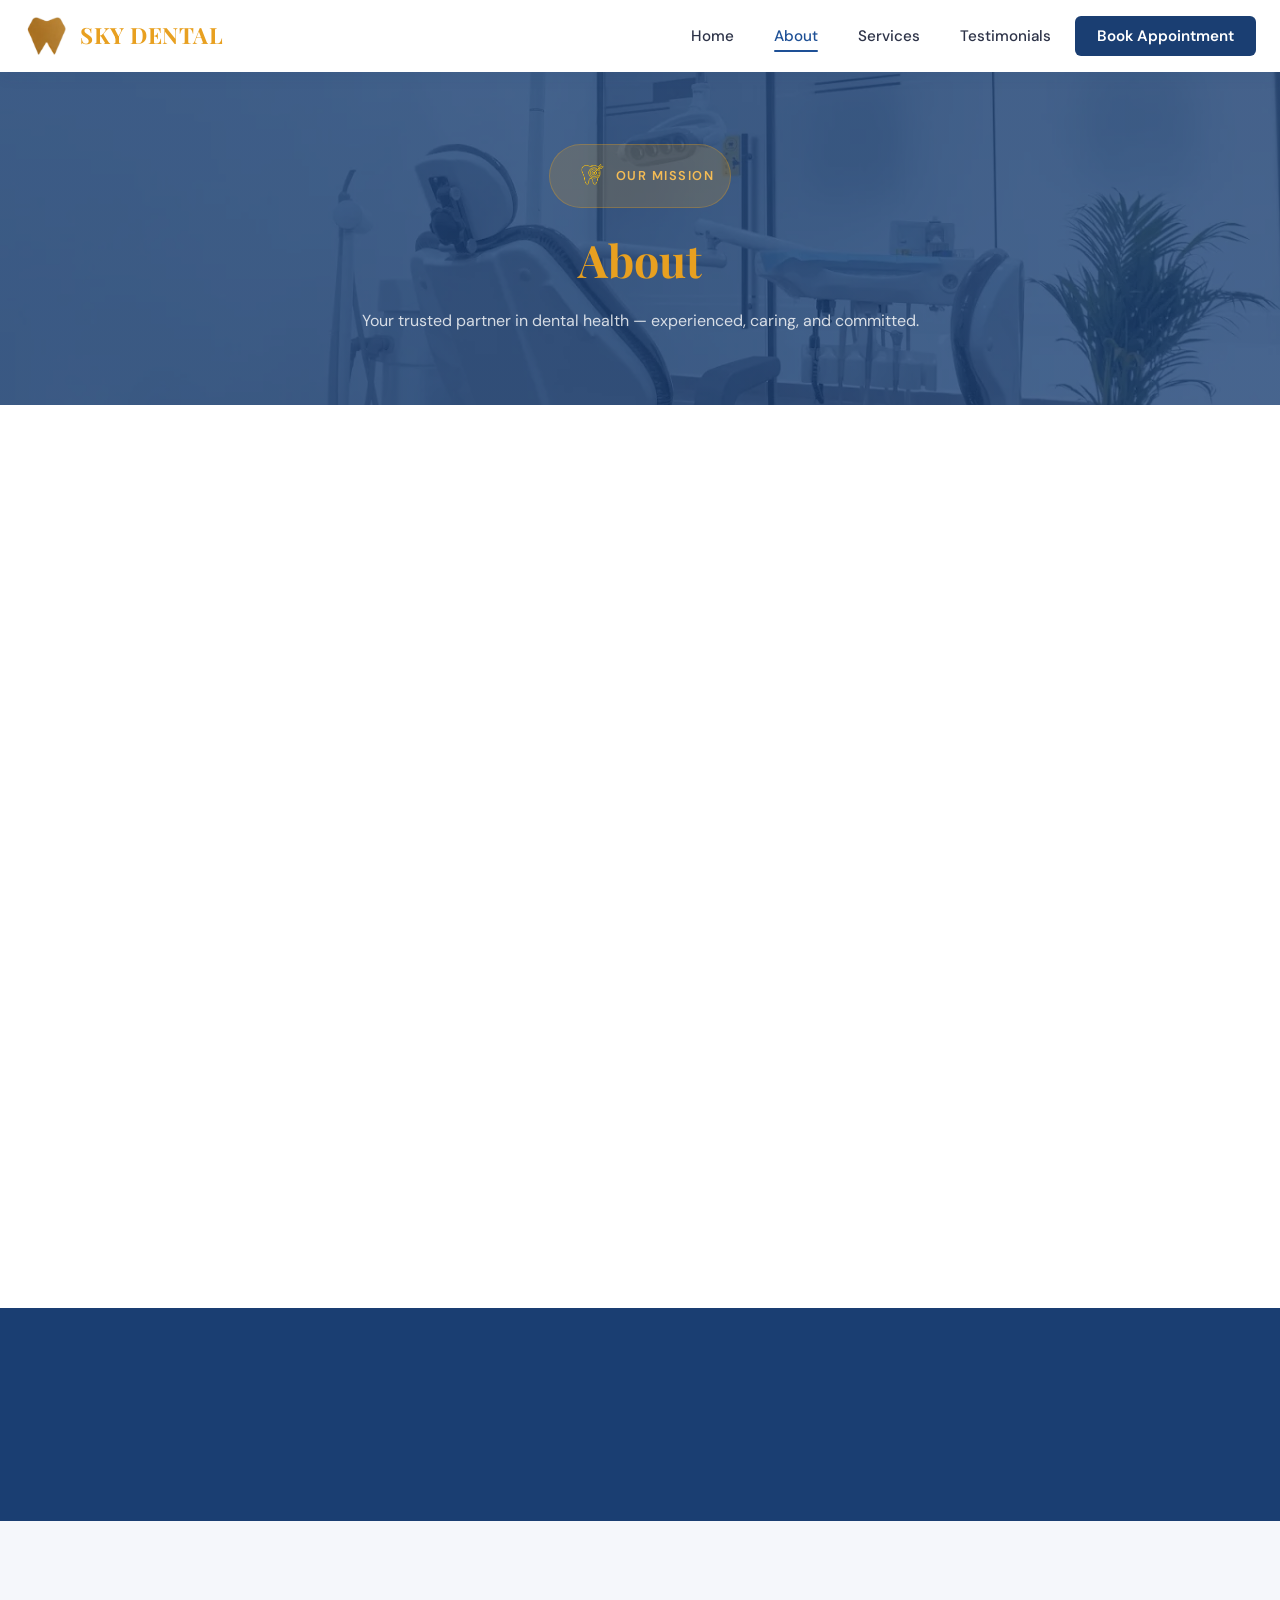
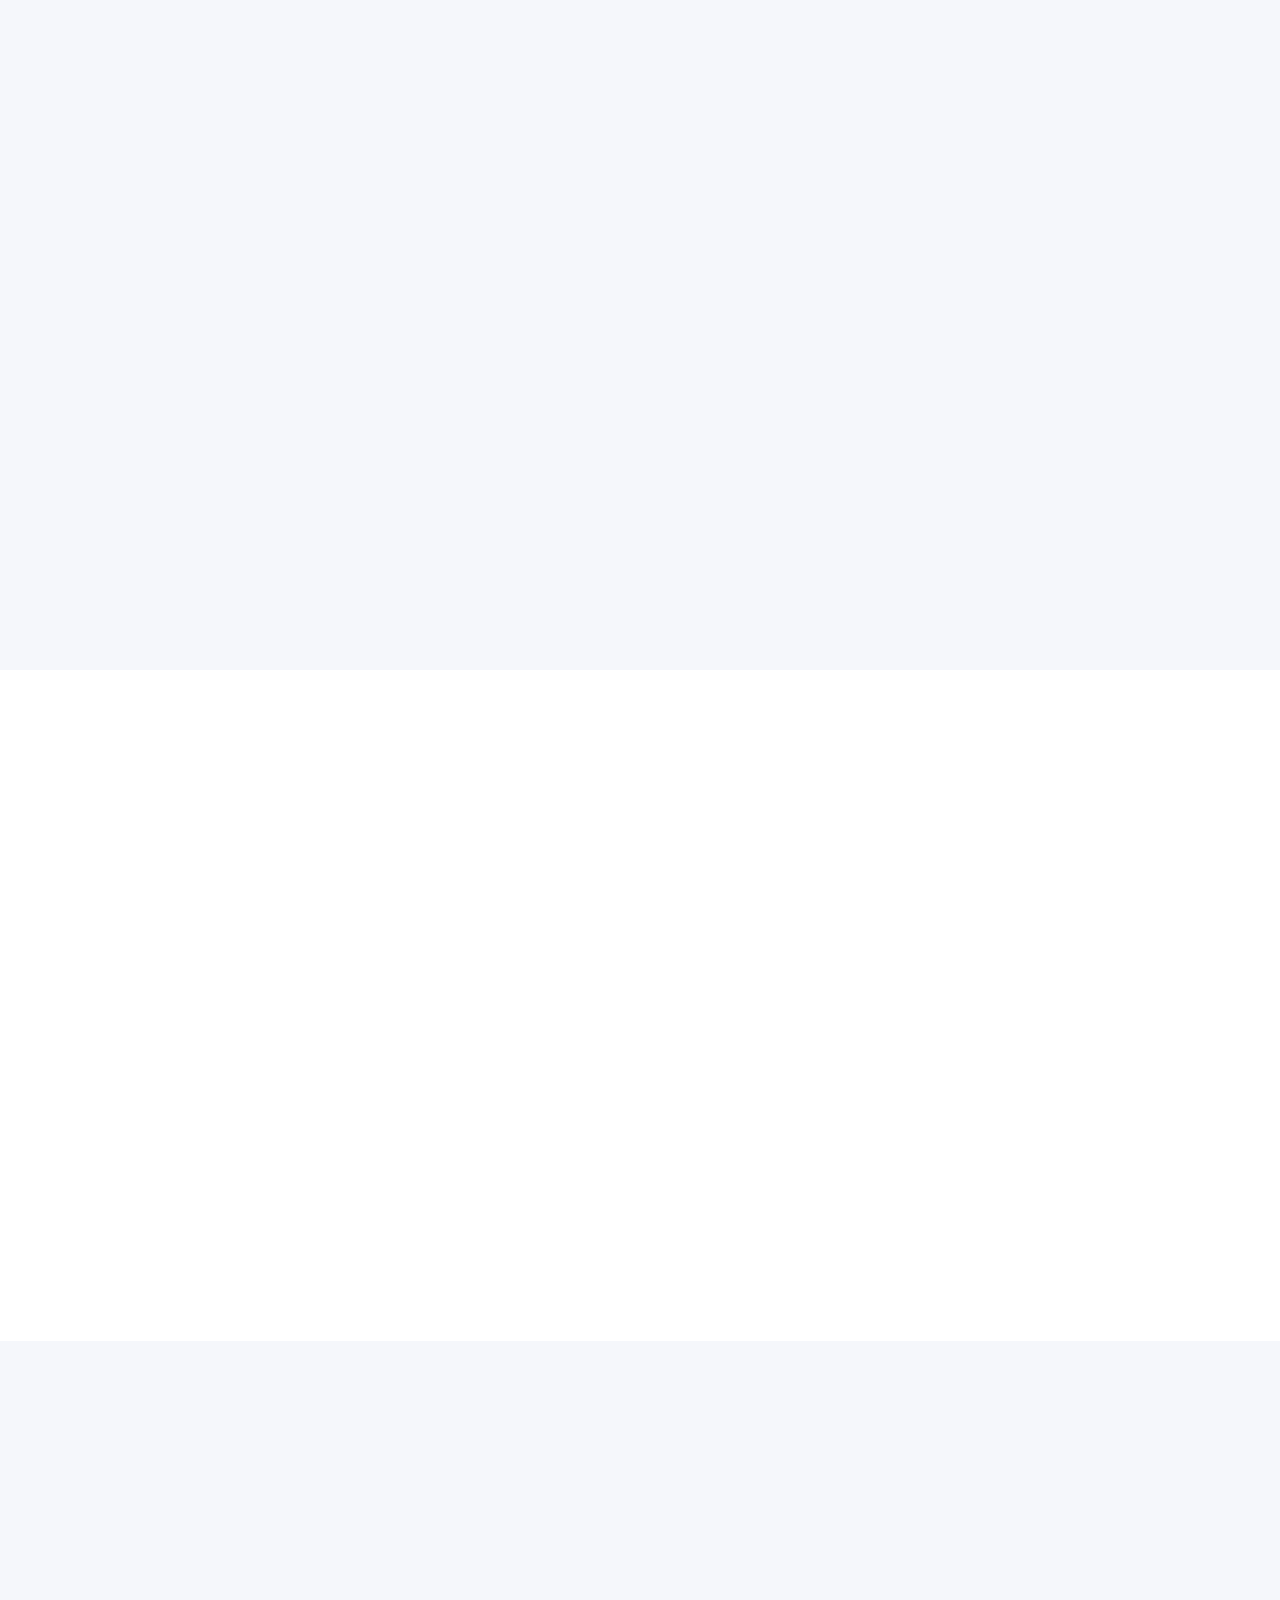
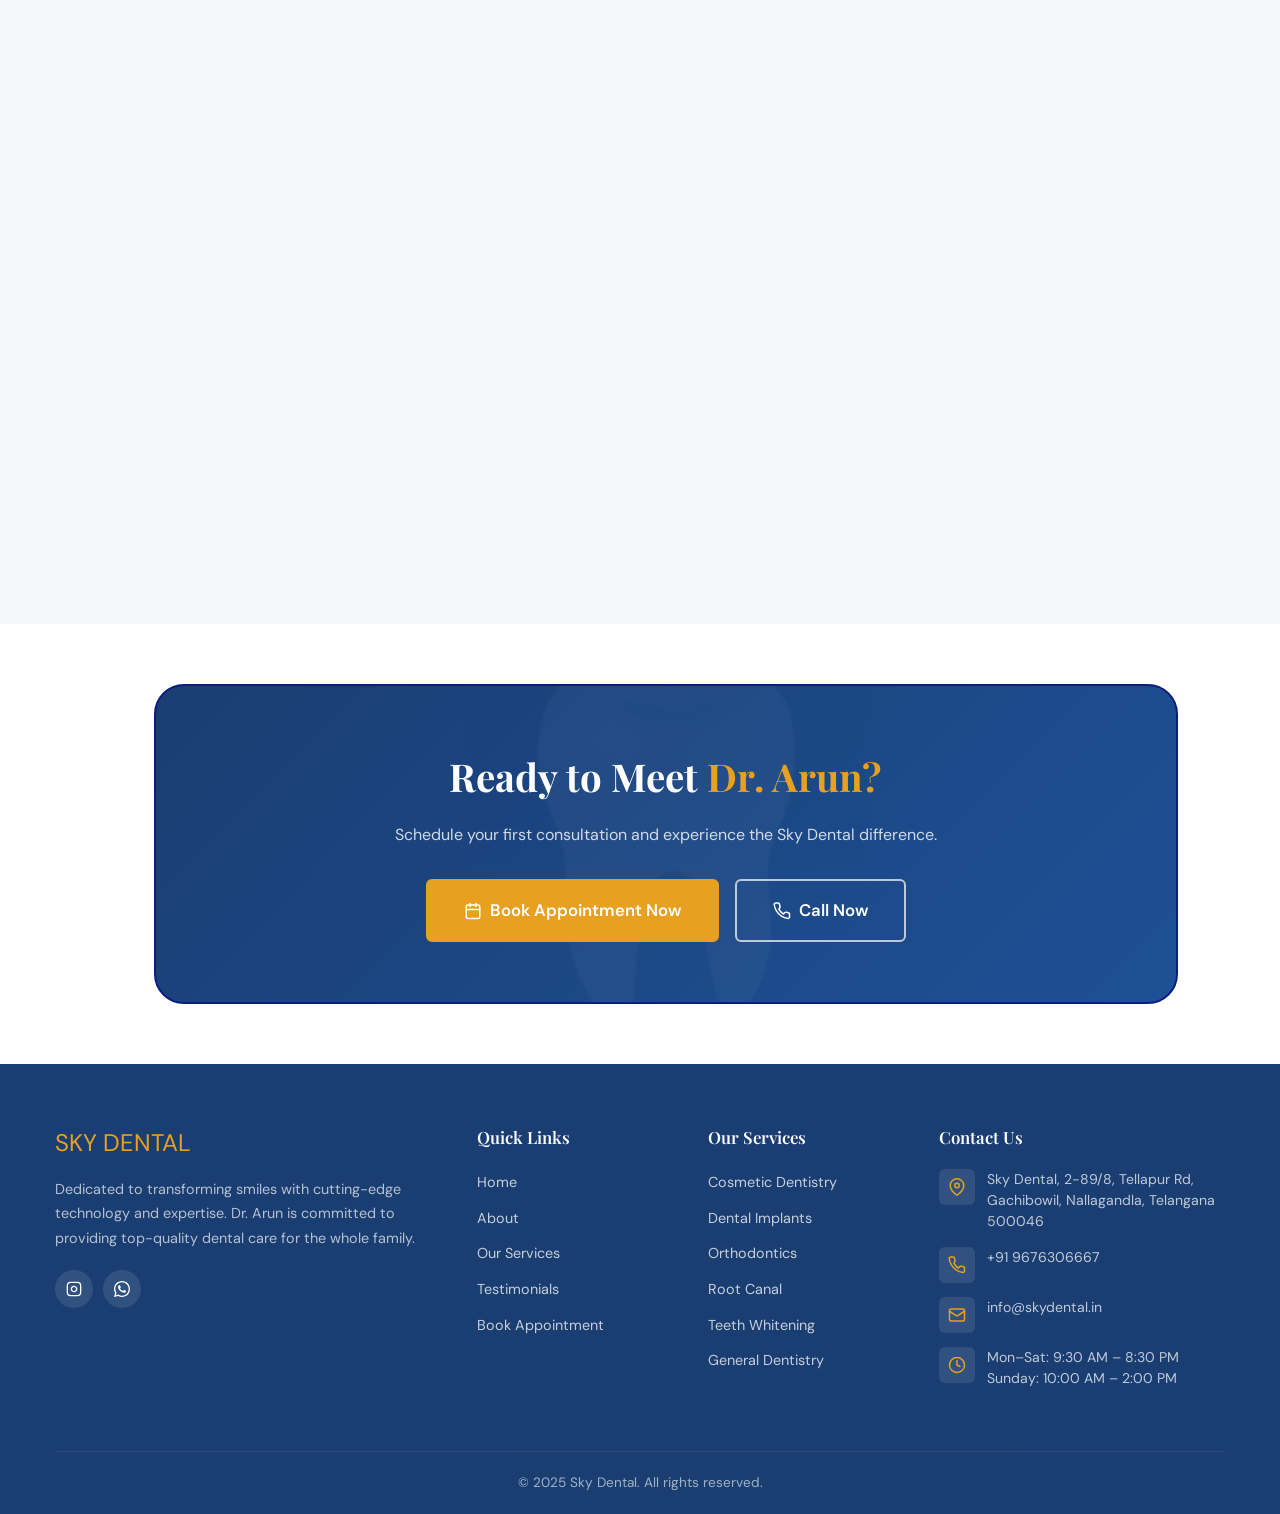
==== commit ea1fa71b: "sakshi" ====
--- a/about.html
+++ b/about.html
@@ -13,7 +13,7 @@
   <!-- NAVBAR -->
   <header id="navbar-placeholder"></header>
 
-  <main>
+  <main>  
     <!-- ══════════════════════════════════════
          PAGE HERO
     ══════════════════════════════════════ -->
@@ -100,7 +100,6 @@
 
             <div class="d-flex gap-16 mt-24">
               <a href="appointment.html" class="btn btn-primary">Book Consultation</a>
-              <a href="appointment.html" class="btn btn-outline">Book Appointment</a>
             </div>
           </div>
         </div>
@@ -201,7 +200,7 @@
 
           <div class="reveal reveal-delay-2">
             <div style="background:var(--off-white);border-radius:var(--radius-md);padding:28px;border:1px solid var(--gray-200);">
-              <h4 style="font-weight:600;margin-bottom:16px;color:var(--text-main);display:flex;align-items:center;gap:8px;"><svg xmlns="http://www.w3.org/2000/svg" width="18" height="18" viewBox="0 0 24 24" fill="none" stroke="currentColor" stroke-width="2" stroke-linecap="round" stroke-linejoin="round"><path d="M3 9l9-7 9 7v11a2 2 0 0 1-2 2H5a2 2 0 0 1-2-2z"/><polyline points="9 22 9 12 15 12 15 22"/></svg> Clinic Highlights</h4>
+              <h4 style="font-weight:600;margin-bottom:16px;color:var(--text-main);display:flex;align-items:center;gap:8px;"><svg xmlns="http://www.w3.org/2000/svg" width="18" height="18" viewBox="0 0 24 24" fill="none" stroke="currentColor" stroke-width="2" stroke-linecap="round" stroke-linejoin="round"><rect x="3" y="3" width="18" height="18" rx="2"/><path d="M12 8v8M8 12h8"/></svg> Clinic Highlights</h4>
               <div class="credentials-list">
                 <div class="credential-item"><span class="check">✓</span> Digital X-Rays & CBCT Scanning</div>
                 <div class="credential-item"><span class="check">✓</span> Intraoral Camera for Better Diagnosis</div>
@@ -245,8 +244,7 @@
         <h2>Ready to Meet <span>Dr. Arun?</span></h2>
         <p>Schedule your first consultation and experience the Sky Dental difference.</p>
         <div class="cta-actions">
-          <a href="appointment.html" class="btn btn-gold btn-lg"><img src="./images/bookappointmentlogo.png" alt="Book appointment" width="70" height="70" style="margin-right:8px;display:inline-block;vertical-align:middle;">Book Appointment</a>
-          <a href="tel:+919000000000" class="btn btn-outline-white btn-lg"><svg xmlns="http://www.w3.org/2000/svg" width="18" height="18" viewBox="0 0 24 24" fill="none" stroke="currentColor" stroke-width="2" stroke-linecap="round" stroke-linejoin="round"><path d="M22 16.92v3a2 2 0 0 1-2.18 2 19.79 19.79 0 0 1-8.63-3.07A19.5 19.5 0 0 1 4.69 12 19.79 19.79 0 0 1 1.63 3.37a2 2 0 0 1 1.99-2.18h3a2 2 0 0 1 2 1.72 12.84 12.84 0 0 0 .7 2.81 2 2 0 0 1-.45 2.11L7.91 9.91a16 16 0 0 0 6.08 6.08l1.8-1.87a2 2 0 0 1 2.11-.45 12.84 12.84 0 0 0 2.81.7A2 2 0 0 1 22 16.92z"/></svg> Call Now</a>
+<a href="appointment.html" class="btn btn-gold btn-lg"><svg xmlns="http://www.w3.org/2000/svg" width="18" height="18" viewBox="0 0 24 24" fill="none" stroke="currentColor" stroke-width="2" stroke-linecap="round" stroke-linejoin="round"><rect x="3" y="4" width="18" height="18" rx="2" ry="2"/><line x1="16" y1="2" x2="16" y2="6"/><line x1="8" y1="2" x2="8" y2="6"/><line x1="3" y1="10" x2="21" y2="10"/></svg> Book Appointment Now</a>          <a href="tel:+919000000000" class="btn btn-outline-white btn-lg"><svg xmlns="http://www.w3.org/2000/svg" width="18" height="18" viewBox="0 0 24 24" fill="none" stroke="currentColor" stroke-width="2" stroke-linecap="round" stroke-linejoin="round"><path d="M22 16.92v3a2 2 0 0 1-2.18 2 19.79 19.79 0 0 1-8.63-3.07A19.5 19.5 0 0 1 4.69 12 19.79 19.79 0 0 1 1.63 3.37a2 2 0 0 1 1.99-2.18h3a2 2 0 0 1 2 1.72 12.84 12.84 0 0 0 .7 2.81 2 2 0 0 1-.45 2.11L7.91 9.91a16 16 0 0 0 6.08 6.08l1.8-1.87a2 2 0 0 1 2.11-.45 12.84 12.84 0 0 0 2.81.7A2 2 0 0 1 22 16.92z"/></svg> Call Now</a>
         </div>
       </div>
     </section>
--- a/css/style.css
+++ b/css/style.css
@@ -673,6 +673,50 @@
 }
 .service-card .learn-more:hover { gap: 10px; color: var(--blue-dark); }
 
+/* Service cards with background images */
+.service-card.has-bg {
+  border-color: transparent;
+  min-height: 300px;
+  display: flex;
+  flex-direction: column;
+  align-items: center;
+  justify-content: center;
+  text-align: center;
+  padding: 32px 24px;
+}
+.service-card.has-bg .card-bg-img {
+  position: absolute;
+  inset: 0;
+  width: 100%;
+  height: 100%;
+  max-width: none;
+  object-fit: cover;
+  object-position: center;
+  z-index: 0;
+  display: block;
+}
+.service-card.has-bg .card-overlay {
+  position: absolute;
+  inset: 0;
+  background: linear-gradient(to bottom, rgba(10,22,55,0.30), rgba(10,22,55,0.62));
+  z-index: 1;
+  transition: background 0.3s ease;
+  border-radius: var(--radius-md);
+}
+.service-card.has-bg:hover .card-overlay {
+  background: linear-gradient(to bottom, rgba(10,22,55,0.18), rgba(10,22,55,0.48));
+}
+.service-card.has-bg h3,
+.service-card.has-bg p,
+.service-card.has-bg .learn-more {
+  position: relative;
+  z-index: 2;
+}
+.service-card.has-bg h3 { color: var(--white); }
+.service-card.has-bg p { color: rgba(255,255,255,0.85); }
+.service-card.has-bg .learn-more { color: var(--gold-light); }
+.service-card.has-bg .learn-more:hover { color: var(--white); }
+
 /* =========================================
    ABOUT / DOCTOR SECTION
    ========================================= */
@@ -776,29 +820,32 @@
 .why-card {
   background: var(--white);
   border-radius: var(--radius-md);
-  padding: 32px 24px;
+  padding: 24px;
   text-align: center;
   transition: var(--transition);
   border: 1px solid var(--gray-200);
+  display: flex;
+  flex-direction: column;
+  height: 100%;
+  align-items: center;
 }
 .why-card:nth-child(1) { border-top: 4px solid #8ecdf5; }
 .why-card:nth-child(2) { border-top: 4px solid #a8e6c4; }
 .why-card:nth-child(3) { border-top: 4px solid #f5b8c8; }
 .why-card:nth-child(4) { border-top: 4px solid #f5d8a0; }
 .why-card:hover { transform: translateY(-4px); box-shadow: var(--shadow-md); }
-.why-card-icon {
-  width: 64px; height: 64px;
+
+.why-card .top-image {
+  width: 100%;
+  height: 200px;
+  object-fit: cover;
   border-radius: var(--radius-md);
-  display: flex; align-items: center; justify-content: center;
-  font-size: 1.8rem;
-  margin: 0 auto 20px;
-}
-.why-card:nth-child(1) .why-card-icon { background: #ddf0fc; }
-.why-card:nth-child(2) .why-card-icon { background: #ddf5ec; }
-.why-card:nth-child(3) .why-card-icon { background: #fce8ed; }
-.why-card:nth-child(4) .why-card-icon { background: #fdf3e0; }
-.why-card h3 { font-size: 1rem; font-weight: 600; color: var(--text-main); margin-bottom: 10px; }
-.why-card p { font-size: 0.875rem; color: var(--text-muted); line-height: 1.6; }
+  margin-bottom: 20px;
+  box-shadow: var(--shadow-sm);
+}
+
+.why-card h3 { font-size: 1.1rem; font-weight: 600; color: var(--text-main); margin-bottom: 12px; }
+.why-card p { font-size: 0.875rem; color: var(--text-muted); line-height: 1.6; flex-grow: 1; }
 
 /* =========================================
    TESTIMONIALS
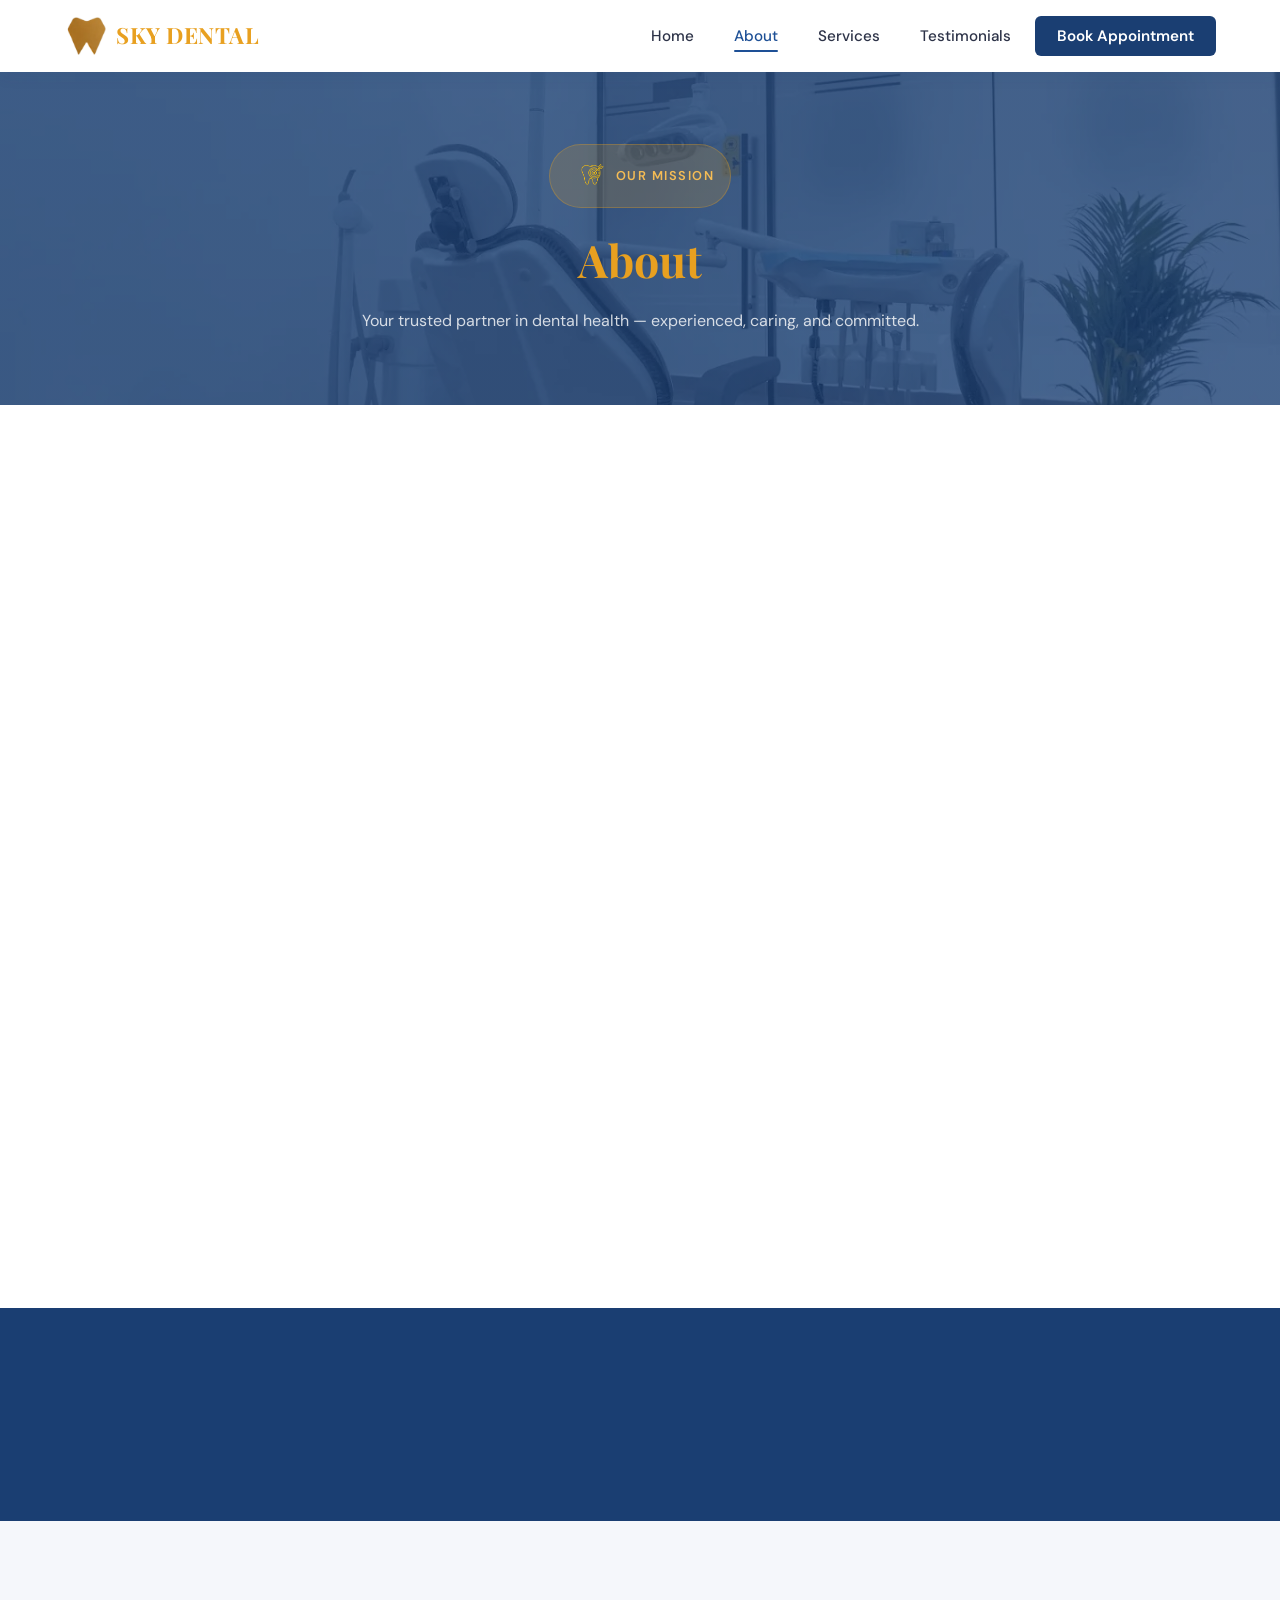
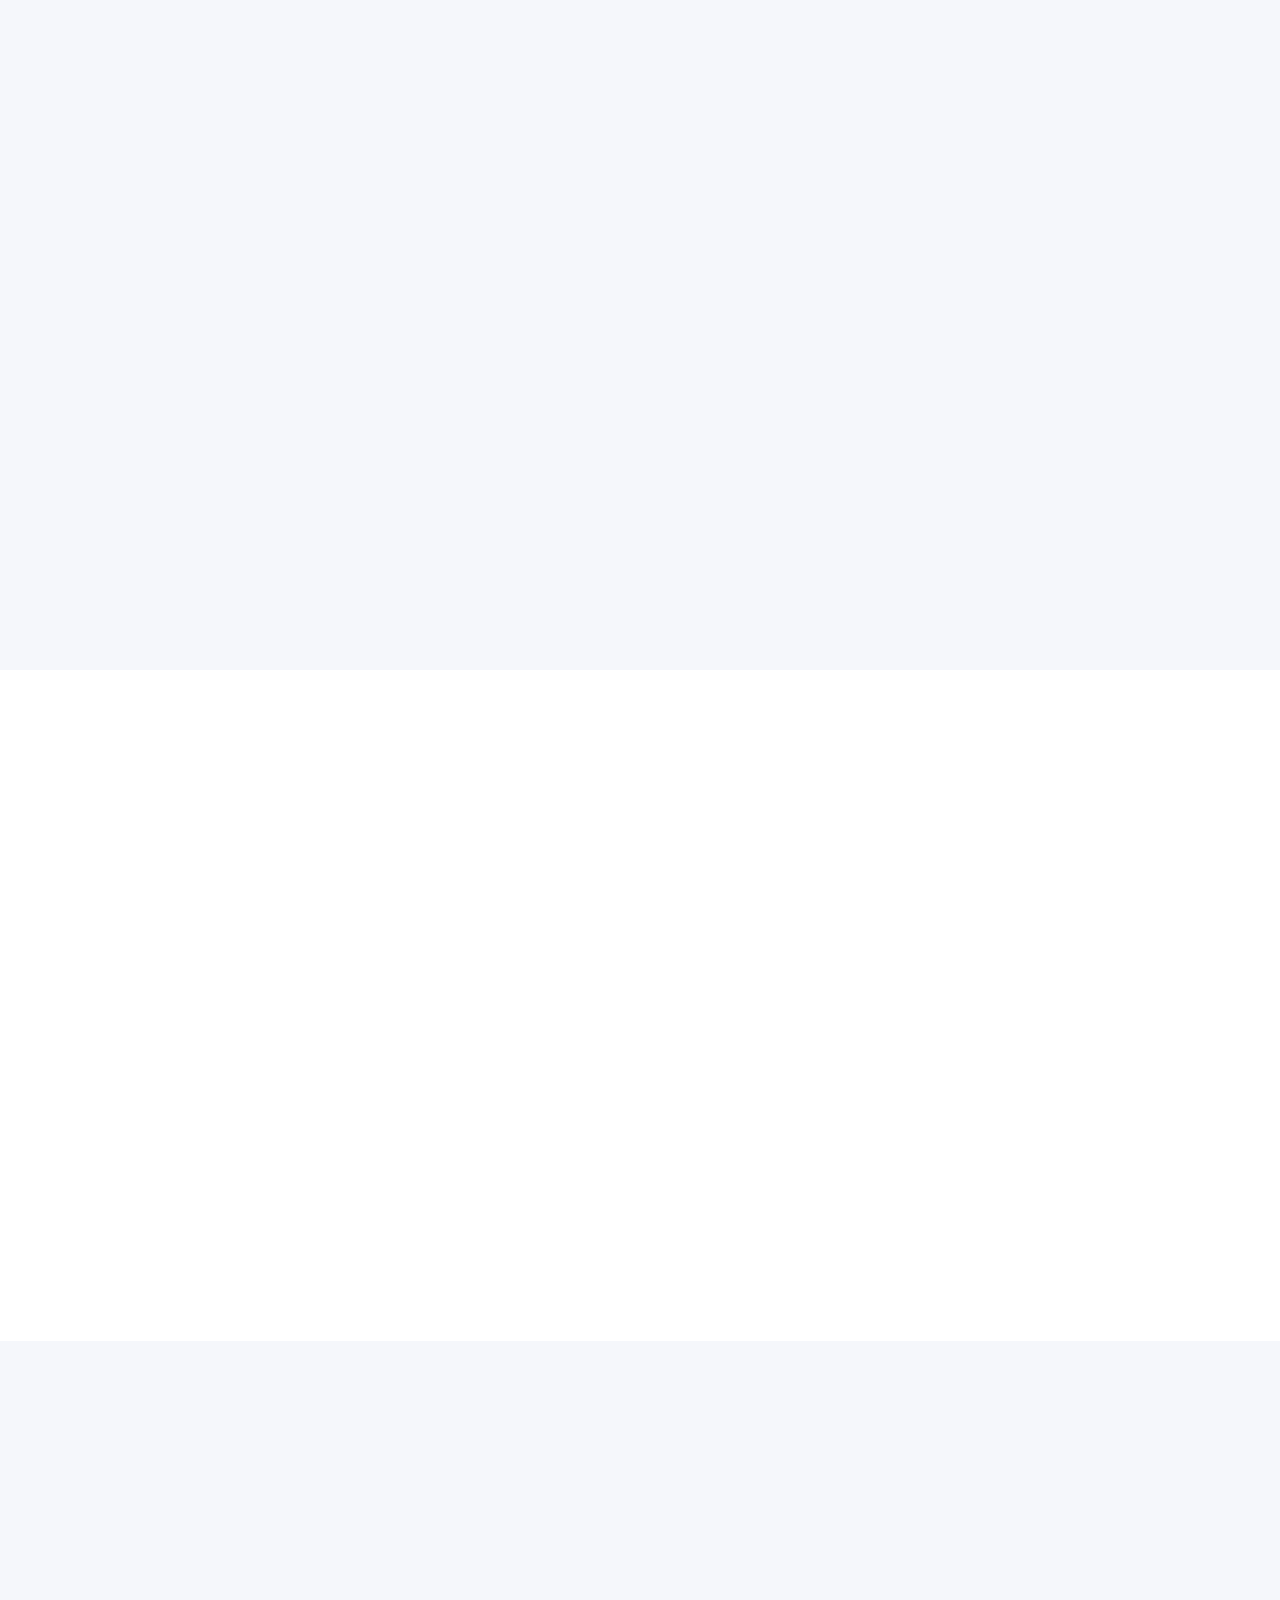
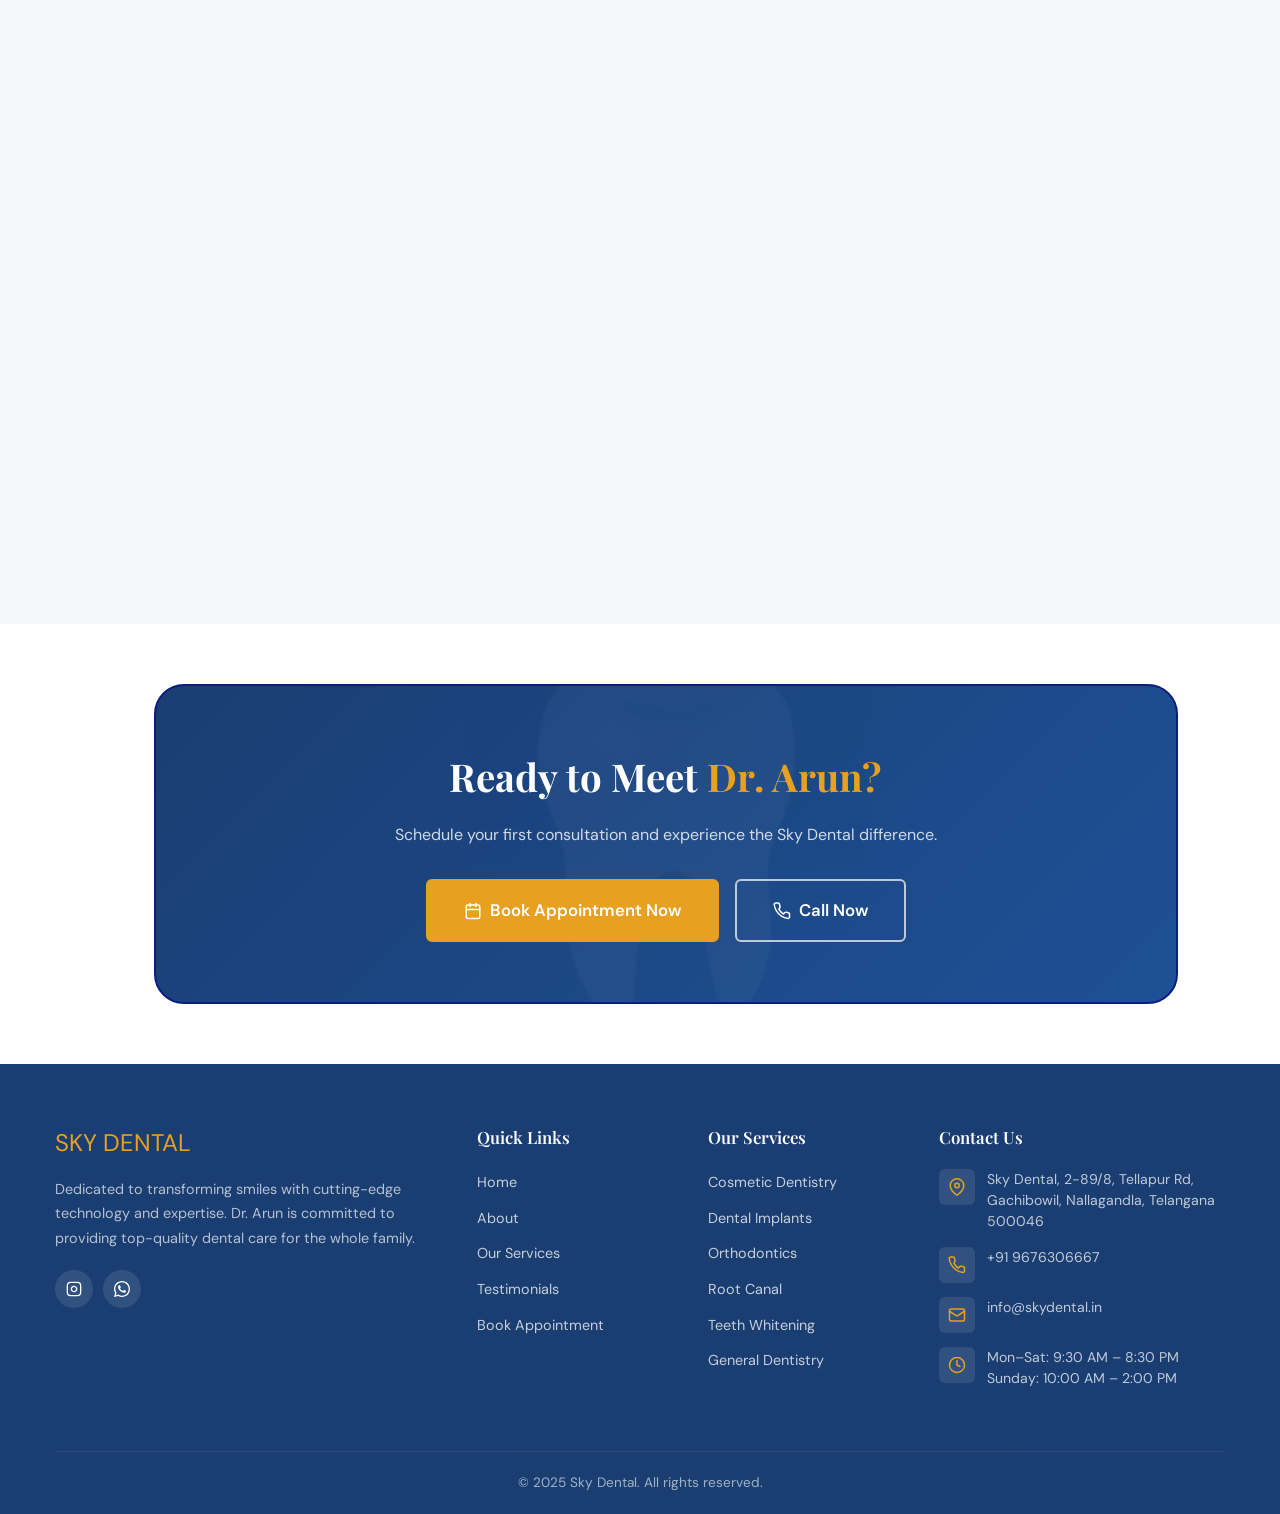
==== commit 47a1ff34: "Add cache-busting v=2 to CSS links to force CDN refresh" ====
--- a/about.html
+++ b/about.html
@@ -6,7 +6,7 @@
   <meta name="description" content="Learn about Dr. Arun Teja — BDS MDS, Root Canal Specialist and Smile Design Expert at Sky Dental, Nallagandla, Telangana." />
   <title>About Dr. Arun Teja | Sky Dental</title>
   <link rel="icon" href="images/teeth.png" type="image/png" />
-  <link rel="stylesheet" href="css/style.css" />
+  <link rel="stylesheet" href="css/style.css?v=2" />
 </head>
 <body>
 
--- a/css/style.css
+++ b/css/style.css
@@ -20,7 +20,7 @@
   --gray-600:     #5a6278;
   --gray-800:     #2d3348;
   --text-main:    #1e2538;
-  --text-muted:   #6b7592;
+  --text-muted:   #4e5568;
 
   --radius-sm:    6px;
   --radius-md:    12px;
@@ -70,19 +70,24 @@
 .navbar {
   background: var(--white);
   box-shadow: 0 2px 16px rgba(26,62,114,0.10);
+  height: 72px;
+  position: relative;
+}
+.nav-container {
+  max-width: 1200px;
+  margin: 0 auto;
   padding: 0 24px;
+  height: 100%;
   display: flex;
   align-items: center;
   justify-content: space-between;
-  height: 72px;
-  position: relative;
 }
 
 /* Logo */
 .nav-logo {
   display: flex;
   align-items: center;
-  gap: 10px;
+  gap: 6px;
   text-decoration: none;
 }
 .nav-logo .logo-icon {
@@ -399,6 +404,8 @@
   justify-content: center;
   font-size: 1.8rem;
   margin: 0 auto 16px;
+  position: relative;
+  z-index: 2;
 }
 .how-it-works-section .step-icon--blue {
   background: rgba(30,80,150,0.08);
@@ -407,23 +414,10 @@
   background: rgba(232,160,32,0.1);
 }
 .how-it-works-section .step-number-wrapper {
-  position: relative;
   width: 100%;
   display: flex;
   justify-content: center;
   margin: 0 auto 12px;
-  overflow: visible;
-}
-.how-it-works-section .step-card:not(:last-child) .step-number-wrapper::after {
-  content: '';
-  position: absolute;
-  top: 50%;
-  left: calc(50% + 14px);
-  width: calc(100% - 4px);
-  height: 1.5px;
-  background: #D5D9E0;
-  transform: translateY(-50%);
-  z-index: 1;
 }
 .how-it-works-section .step-number {
   width: 28px;
@@ -448,23 +442,31 @@
   color: var(--text-muted);
 }
 
+@media (min-width: 769px) {
+  .how-it-works-section .step-number-wrapper {
+    position: relative;
+    overflow: visible;
+  }
+  .how-it-works-section .step-card:not(:last-child) .step-number-wrapper::after {
+    content: '';
+    position: absolute;
+    top: 50%;
+    left: calc(50% + 14px);
+    width: calc(100% - 4px);
+    height: 1.5px;
+    background: #D5D9E0;
+    transform: translateY(-50%);
+    z-index: 1;
+  }
+}
+@media (max-width: 768px) {
+  .how-it-works-section .steps-grid {
+    grid-template-columns: repeat(2, 1fr);
+  }
+}
 @media (max-width: 480px) {
   .how-it-works-section .steps-grid {
     grid-template-columns: 1fr;
-  }
-  .how-it-works-section .step-card:not(:last-child) .step-number-wrapper::after {
-    display: none;
-  }
-  .how-it-works-section .step-card:not(:last-child)::after {
-    content: '';
-    position: absolute;
-    left: 50%;
-    transform: translateX(-50%);
-    top: calc(64px + 16px + 28px);
-    width: 1.5px;
-    height: calc(100% + 24px - 28px);
-    background: #D5D9E0;
-    z-index: 1;
   }
 }
 
@@ -698,7 +700,7 @@
 .service-card.has-bg .card-overlay {
   position: absolute;
   inset: 0;
-  background: linear-gradient(to bottom, rgba(10,22,55,0.30), rgba(10,22,55,0.62));
+  background: linear-gradient(to bottom, rgba(255,255,255,0.55), rgba(255,255,255,0.75));
   z-index: 1;
   transition: background 0.3s ease;
   border-radius: var(--radius-md);
@@ -712,10 +714,10 @@
   position: relative;
   z-index: 2;
 }
-.service-card.has-bg h3 { color: var(--white); }
-.service-card.has-bg p { color: rgba(255,255,255,0.85); }
-.service-card.has-bg .learn-more { color: var(--gold-light); }
-.service-card.has-bg .learn-more:hover { color: var(--white); }
+.service-card.has-bg h3 { color: #111111; }
+.service-card.has-bg p { color: #222222; }
+.service-card.has-bg .learn-more { color: var(--blue-dark); }
+.service-card.has-bg .learn-more:hover { color: var(--gold); }
 
 /* =========================================
    ABOUT / DOCTOR SECTION
